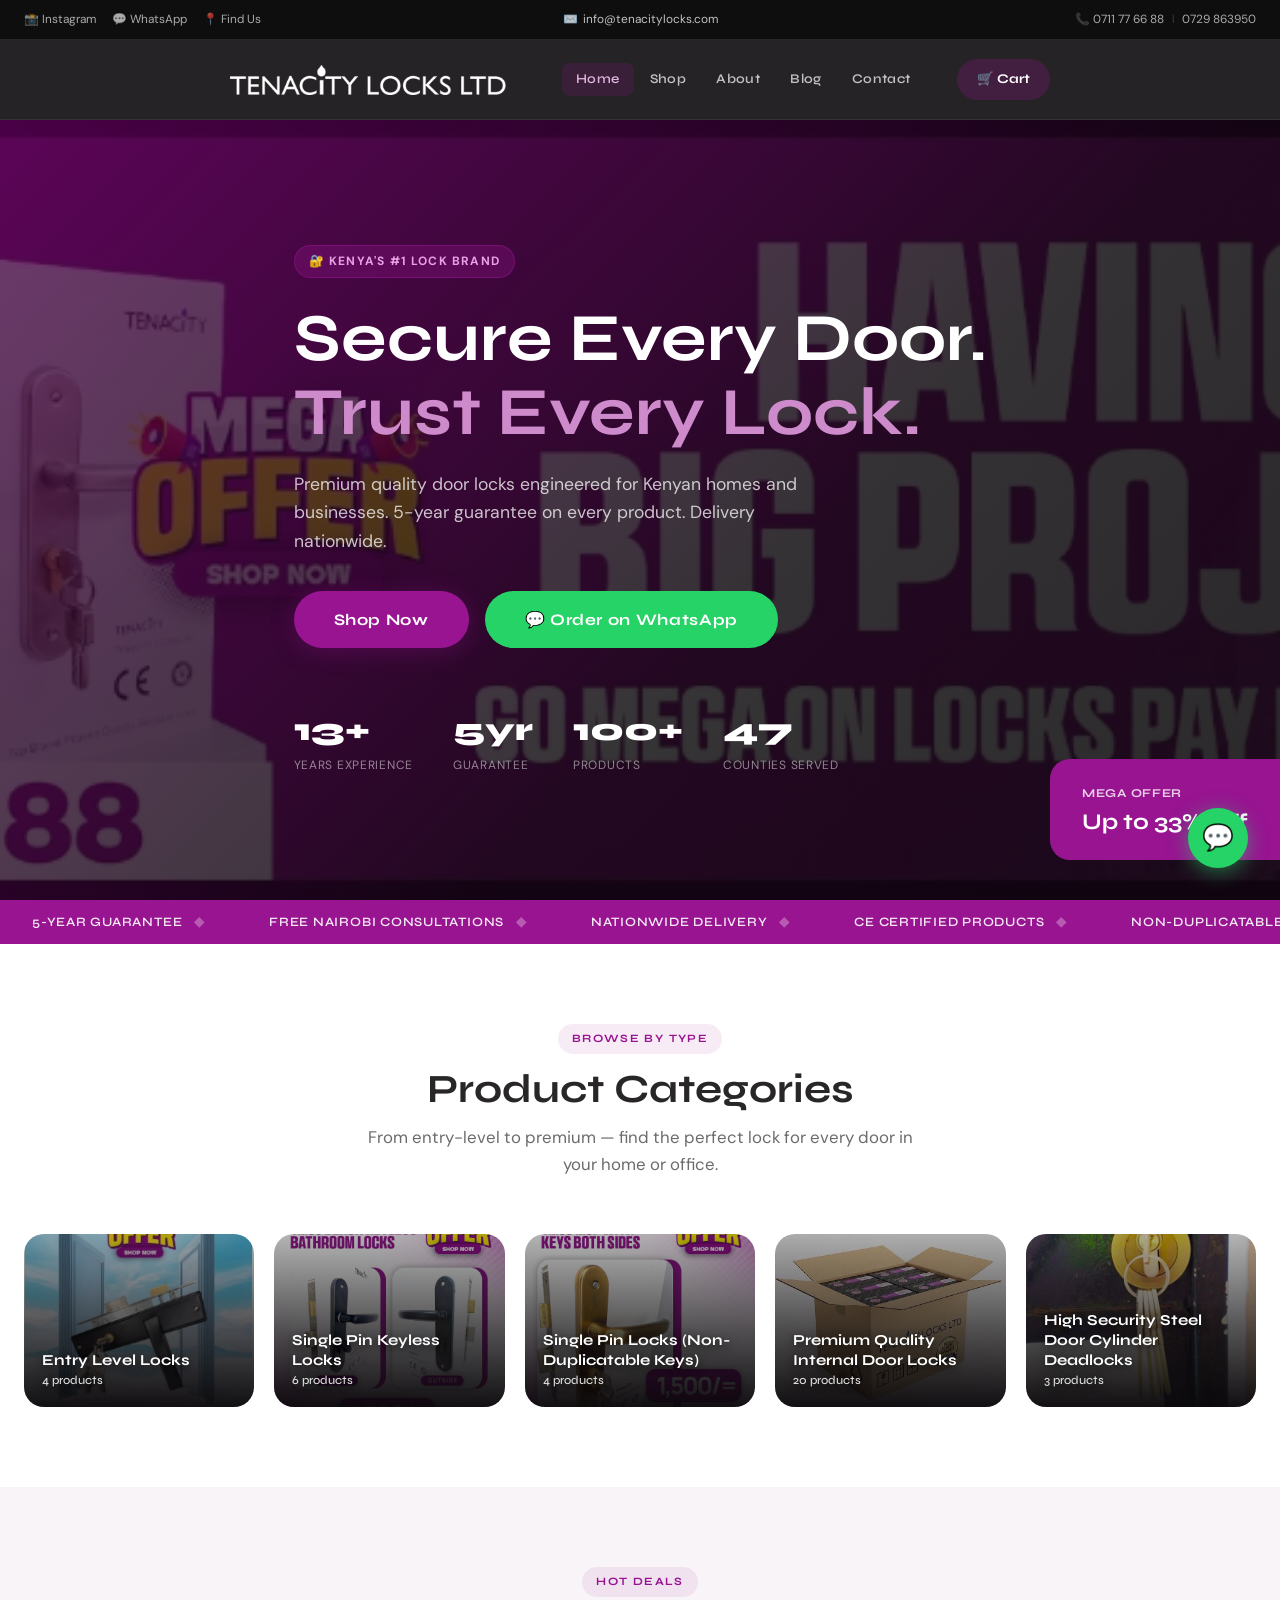
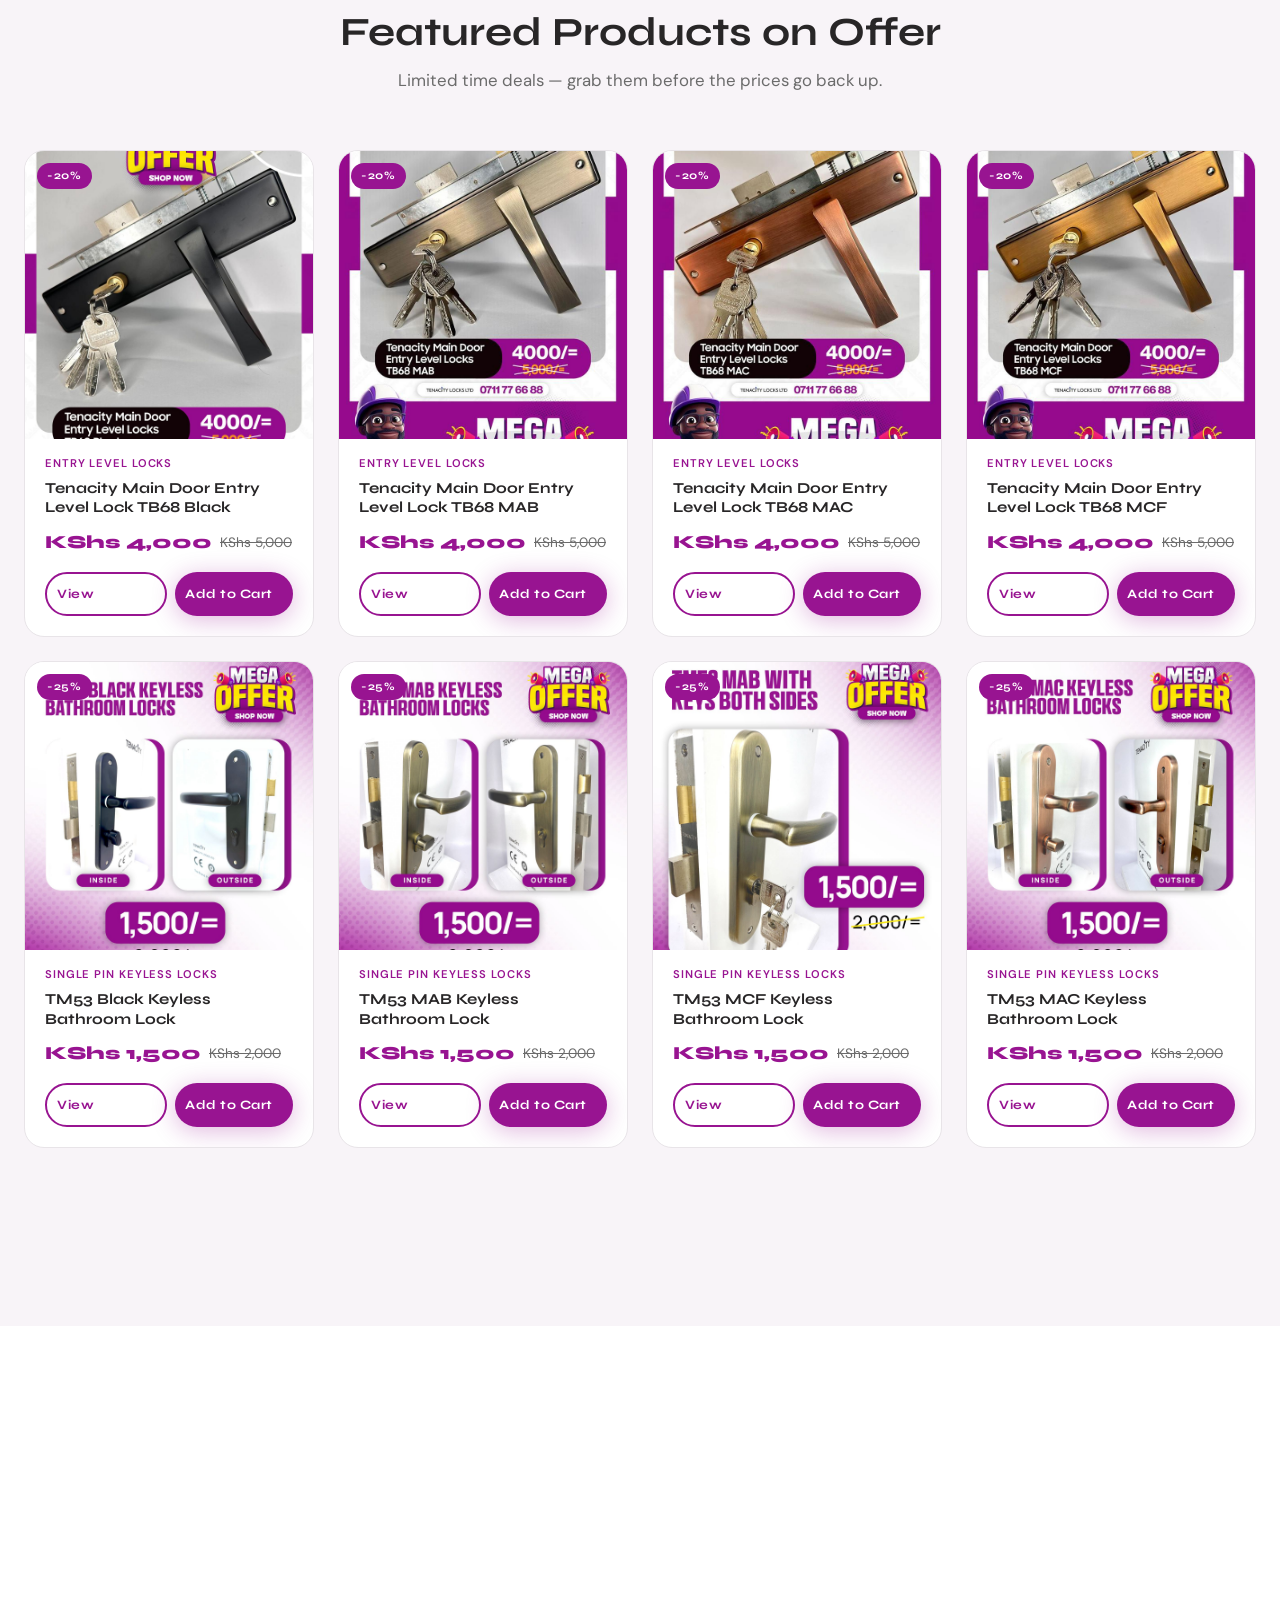
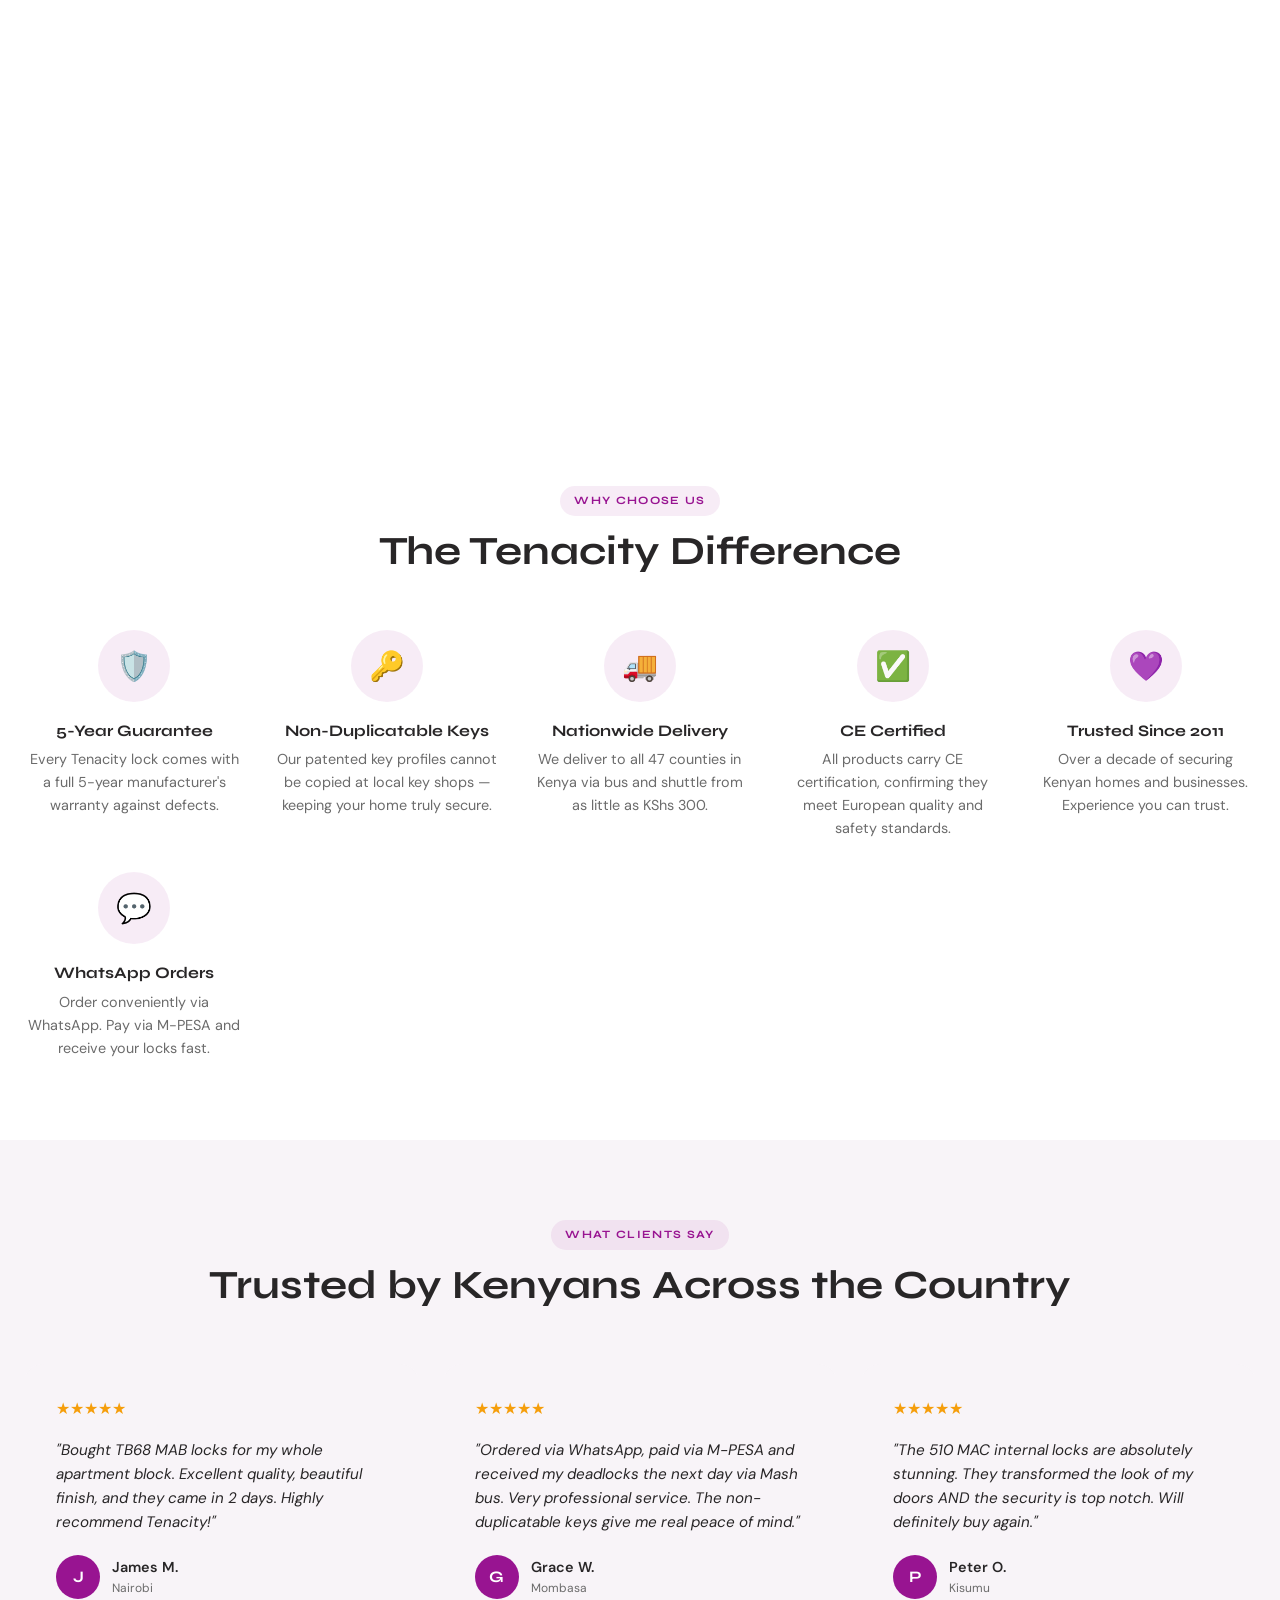
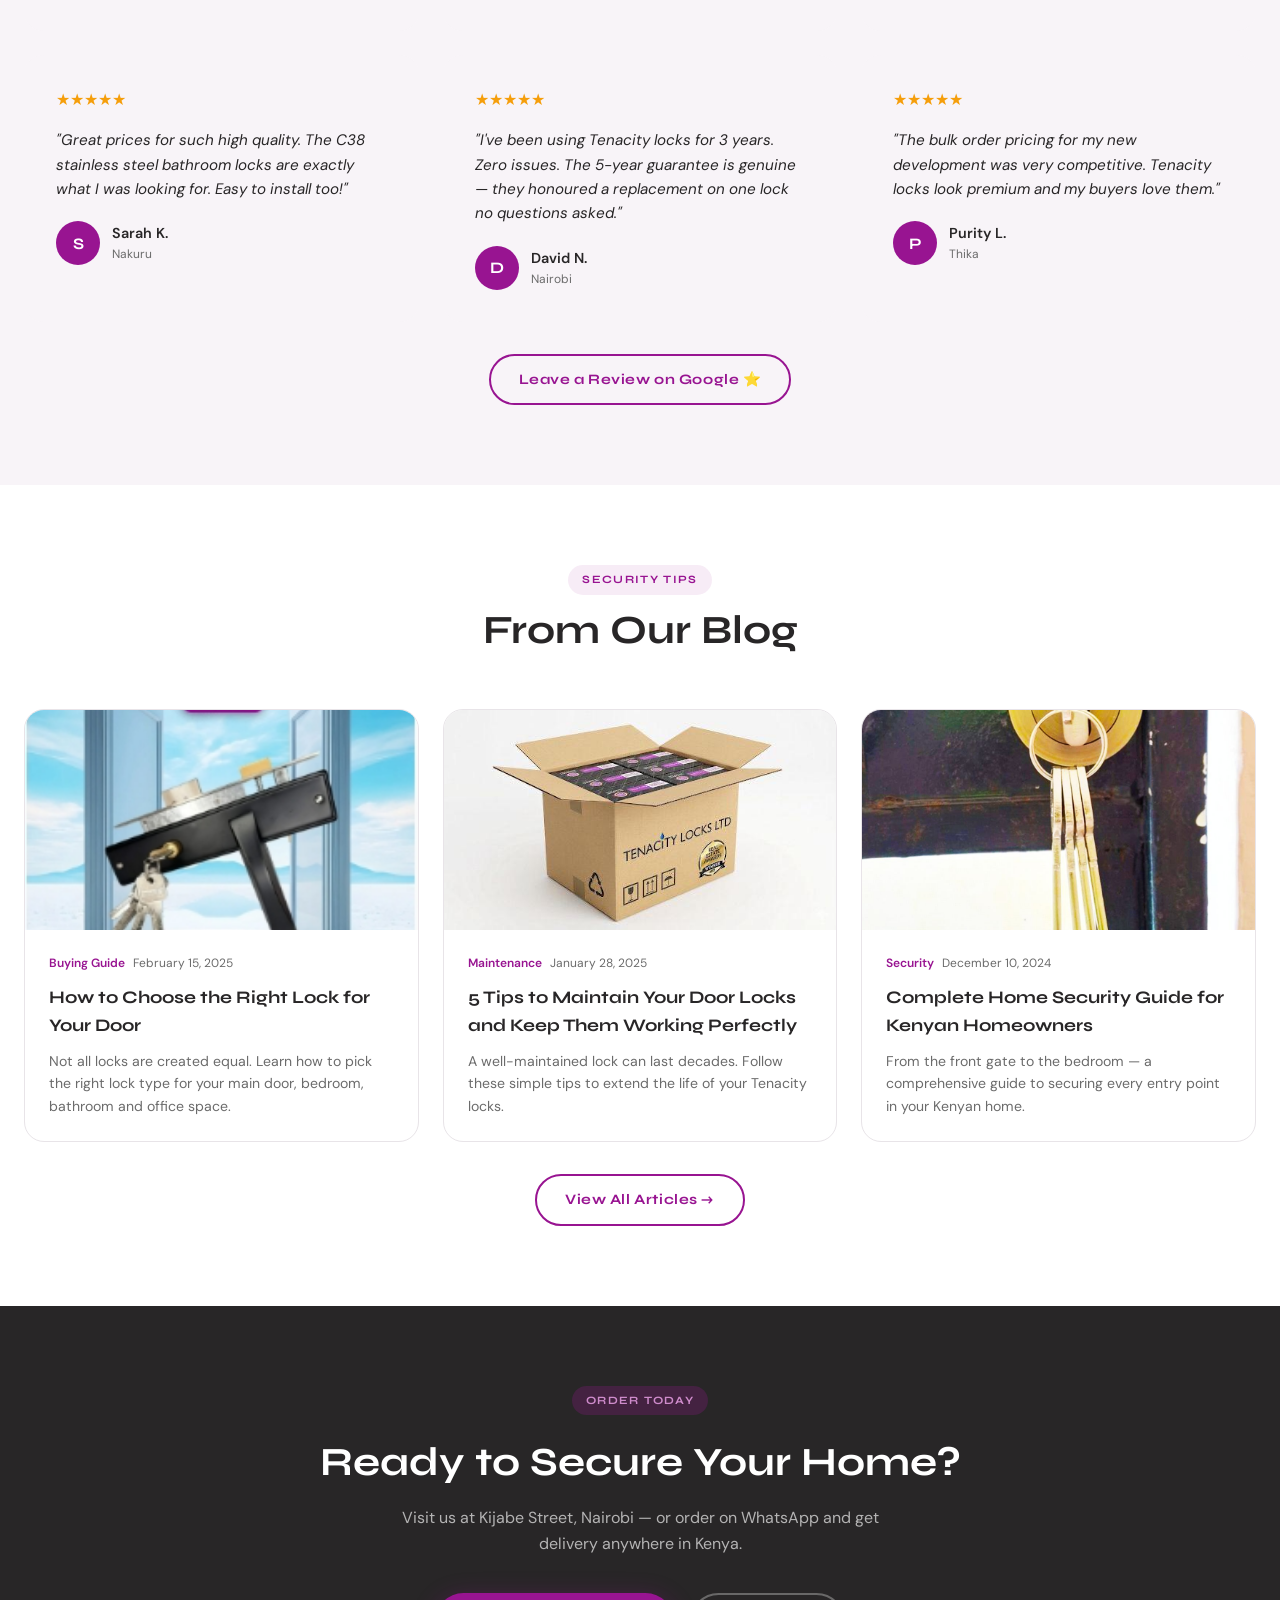
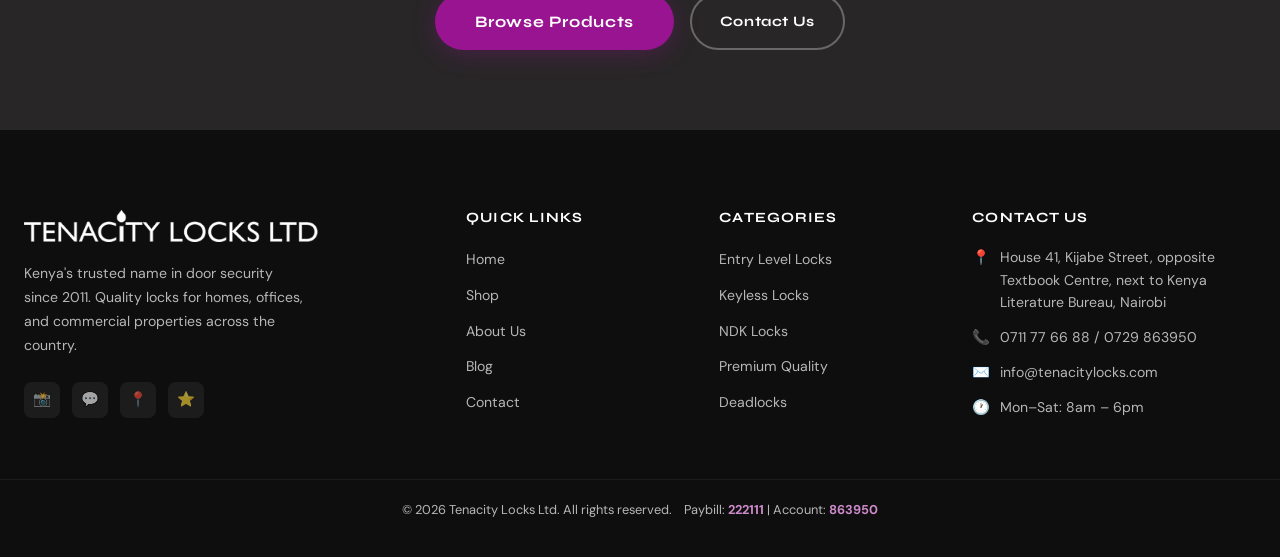
==== index.html @ 6abb0a7d "Add files via upload" ====
<!DOCTYPE html>
<html lang="en">
<head>
<meta charset="UTF-8">
<meta name="viewport" content="width=device-width,initial-scale=1">
<title>Tenacity Locks Ltd — Kenya's Trusted Lock Brand Since 2011</title>
<meta name="description" content="Buy premium quality door locks in Kenya. Entry level, premium, keyless and deadlock ranges. Deliver nationwide. Order via WhatsApp.">
<link rel="icon" type="image/png" href="assets/images/logos/main-logo.png">
<link rel="stylesheet" href="assets/css/main.css">
</head>
<body>

<script src="assets/js/data.js"></script>
<script src="assets/js/ui.js"></script>
<script>renderNav('home');</script>

<!-- ── HERO ── -->
<section class="hero">
  <div class="hero-bg" style="background-image:url('assets/images/hero/hero-banner.jpg')"></div>
  <div class="hero-overlay"></div>
  <div class="container">
    <div class="hero-content">
      <div class="hero-tag">🔐 Kenya's #1 Lock Brand</div>
      <h1>Secure Every Door.<br><span>Trust Every Lock.</span></h1>
      <p>Premium quality door locks engineered for Kenyan homes and businesses. 5-year guarantee on every product. Delivery nationwide.</p>
      <div class="hero-actions">
        <a href="shop.html" class="btn btn-primary btn-lg">Shop Now</a>
        <a href="https://wa.me/254711776688?text=Hello%20Tenacity%20Locks%2C%20I%20want%20to%20order." class="btn btn-whatsapp btn-lg" target="_blank">💬 Order on WhatsApp</a>
      </div>
      <div class="hero-stats">
        <div class="hero-stat"><div class="num">13+</div><div class="label">Years Experience</div></div>
        <div class="hero-stat"><div class="num">5yr</div><div class="label">Guarantee</div></div>
        <div class="hero-stat"><div class="num">100+</div><div class="label">Products</div></div>
        <div class="hero-stat"><div class="num">47</div><div class="label">Counties Served</div></div>
      </div>
    </div>
  </div>
  <div class="hero-badge">
    <span>Mega Offer</span>
    <strong>Up to 33% Off</strong>
  </div>
</section>

<!-- ── TRUST BAR ── -->
<div class="trust-bar">
  <div class="marquee-track">
    <span>5-Year Guarantee</span>
    <span>Free Nairobi Consultations</span>
    <span>Nationwide Delivery</span>
    <span>CE Certified Products</span>
    <span>Non-Duplicatable Keys Available</span>
    <span>M-PESA Accepted</span>
    <span>Est. 2011 — Trusted Brand</span>
    <span>WhatsApp Orders Welcome</span>
    <!-- repeat for smooth loop -->
    <span>5-Year Guarantee</span>
    <span>Free Nairobi Consultations</span>
    <span>Nationwide Delivery</span>
    <span>CE Certified Products</span>
    <span>Non-Duplicatable Keys Available</span>
    <span>M-PESA Accepted</span>
    <span>Est. 2011 — Trusted Brand</span>
    <span>WhatsApp Orders Welcome</span>
  </div>
</div>

<!-- ── CATEGORIES ── -->
<section class="section">
  <div class="container">
    <div class="section-header reveal">
      <div class="section-tag">Browse by Type</div>
      <h2>Product Categories</h2>
      <p>From entry-level to premium — find the perfect lock for every door in your home or office.</p>
    </div>
    <div class="cat-grid" id="catGrid"></div>
  </div>
</section>

<!-- ── FEATURED PRODUCTS ── -->
<section class="section bg-off">
  <div class="container">
    <div class="section-header reveal">
      <div class="section-tag">Hot Deals</div>
      <h2>Featured Products on Offer</h2>
      <p>Limited time deals — grab them before the prices go back up.</p>
    </div>
    <div class="product-grid" id="featuredProducts"></div>
    <div style="text-align:center;margin-top:40px;" class="reveal">
      <a href="shop.html" class="btn btn-primary btn-lg">View All Products →</a>
    </div>
  </div>
</section>

<!-- ── PROMO BANNER ── -->
<section class="section">
  <div class="container">
    <div class="promo-banner reveal" style="background:#1a0018;min-height:520px;">
      <img src="assets/images/hero/hero-banner.jpg" alt="Having a big project?" style="object-position:center 40%;">
      <div style="position:absolute;inset:0;background:linear-gradient(100deg,rgba(80,0,76,0.98) 0%,rgba(20,10,20,0.96) 50%,rgba(20,10,20,0.88) 100%);"></div>
      <div style="position:absolute;inset:0;display:flex;align-items:center;padding:clamp(40px,7vw,100px) clamp(32px,7vw,80px);">
        <div style="max-width:640px;">
          <div class="section-tag" style="background:rgba(255,255,255,0.18);color:#fff;margin-bottom:24px;border:1px solid rgba(255,255,255,0.2);">📦 Bulk Orders</div>
          <h2 style="color:#fff;margin-bottom:24px;font-size:clamp(1.7rem,3.5vw,2.6rem);line-height:1.25;">Having a Big Project?<br>Go Mega on Locks —<br><span style="color:#e0b4dd;">Pay Less Per Lock!</span></h2>
          <p style="color:rgba(255,255,255,0.90);margin-bottom:40px;font-size:1.05rem;line-height:1.85;">Developers, contractors, and property managers enjoy special bulk pricing. Call us or WhatsApp to get a personalised quote for your project.</p>
          <div style="display:flex;gap:14px;flex-wrap:wrap;">
            <a href="https://wa.me/254711776688?text=Hello%2C%20I%20want%20a%20bulk%20order%20quote." class="btn btn-whatsapp btn-lg" target="_blank">💬 WhatsApp a Quote</a>
            <a href="tel:0711776688" class="btn btn-lg" style="background:rgba(255,255,255,0.15);color:#fff;border:1px solid rgba(255,255,255,0.35);">📞 Call Us</a>
          </div>
        </div>
      </div>
    </div>
  </div>
</section>

<!-- ── WHY US ── -->
<section class="section">
  <div class="container">
    <div class="section-header reveal">
      <div class="section-tag">Why Choose Us</div>
      <h2>The Tenacity Difference</h2>
    </div>
    <div class="why-grid">
      <div class="why-card reveal">
        <div class="why-icon">🛡️</div>
        <h4>5-Year Guarantee</h4>
        <p>Every Tenacity lock comes with a full 5-year manufacturer's warranty against defects.</p>
      </div>
      <div class="why-card reveal">
        <div class="why-icon">🔑</div>
        <h4>Non-Duplicatable Keys</h4>
        <p>Our patented key profiles cannot be copied at local key shops — keeping your home truly secure.</p>
      </div>
      <div class="why-card reveal">
        <div class="why-icon">🚚</div>
        <h4>Nationwide Delivery</h4>
        <p>We deliver to all 47 counties in Kenya via bus and shuttle from as little as KShs 300.</p>
      </div>
      <div class="why-card reveal">
        <div class="why-icon">✅</div>
        <h4>CE Certified</h4>
        <p>All products carry CE certification, confirming they meet European quality and safety standards.</p>
      </div>
      <div class="why-card reveal">
        <div class="why-icon">💜</div>
        <h4>Trusted Since 2011</h4>
        <p>Over a decade of securing Kenyan homes and businesses. Experience you can trust.</p>
      </div>
      <div class="why-card reveal">
        <div class="why-icon">💬</div>
        <h4>WhatsApp Orders</h4>
        <p>Order conveniently via WhatsApp. Pay via M-PESA and receive your locks fast.</p>
      </div>
    </div>
  </div>
</section>

<!-- ── TESTIMONIALS ── -->
<section class="section bg-off">
  <div class="container">
    <div class="section-header reveal">
      <div class="section-tag">What Clients Say</div>
      <h2>Trusted by Kenyans Across the Country</h2>
    </div>
    <div class="grid-3" id="testimonialGrid"></div>
    <div style="text-align:center;margin-top:32px;" class="reveal">
      <a href="https://g.page/r/CUbxx1GzNf6QEB0/review" target="_blank" class="btn btn-outline">Leave a Review on Google ⭐</a>
    </div>
  </div>
</section>

<!-- ── BLOG PREVIEW ── -->
<section class="section">
  <div class="container">
    <div class="section-header reveal">
      <div class="section-tag">Security Tips</div>
      <h2>From Our Blog</h2>
    </div>
    <div class="grid-3" id="blogPreview"></div>
    <div style="text-align:center;margin-top:32px;" class="reveal">
      <a href="blog.html" class="btn btn-outline">View All Articles →</a>
    </div>
  </div>
</section>

<!-- ── CTA ── -->
<section class="section" style="background:var(--dark);padding:80px 0;">
  <div class="container" style="text-align:center;">
    <div class="section-tag" style="background:rgba(152,20,145,0.25);color:#ce8bcb;" class="reveal">Order Today</div>
    <h2 style="color:#fff;margin:12px 0 20px;" class="reveal">Ready to Secure Your Home?</h2>
    <p style="color:rgba(255,255,255,0.65);max-width:480px;margin:0 auto 36px;" class="reveal">Visit us at Kijabe Street, Nairobi — or order on WhatsApp and get delivery anywhere in Kenya.</p>
    <div style="display:flex;gap:16px;justify-content:center;flex-wrap:wrap;" class="reveal">
      <a href="shop.html" class="btn btn-primary btn-lg">Browse Products</a>
      <a href="contact.html" class="btn btn-outline" style="color:#fff;border-color:rgba(255,255,255,0.3);">Contact Us</a>
    </div>
  </div>
</section>

<script>
// ── Render Categories ──
const catImgs = {
  'entry-level': 'assets/images/categories/entry-level.jpg',
  'single-pin-keyless': 'assets/images/products/tm53-black-keyless.jpg',
  'single-pin-ndk': 'assets/images/products/c38-black-keys.jpg',
  'premium-quality': 'assets/images/categories/premium-quality.jpg',
  'deadlocks': 'assets/images/categories/deadlocks.jpg',
};
document.getElementById('catGrid').innerHTML = getAllCategories()
  .filter(c => c.id !== 'all')
  .map(c => {
    const count = getAllProducts().filter(p => p.category === c.id).length;
    return `
    <a href="shop.html?cat=${c.id}" class="cat-card reveal">
      <img src="${catImgs[c.id] || 'assets/images/hero/hero-banner.jpg'}" alt="${c.name}" loading="lazy">
      <div class="cat-card-overlay"></div>
      <div class="cat-card-label">
        ${c.name}
        <div class="cat-card-count">${count} products</div>
      </div>
    </a>`;
  }).join('');

// ── Render Featured Products (on offer) ──
const featured = getAllProducts().filter(p => p.onOffer).slice(0, 8);
document.getElementById('featuredProducts').innerHTML = featured.map(p => productCardHTML(p)).join('');

// ── Testimonials ──
const testimonials = [
  { name:'James M.', loc:'Nairobi', stars:5, text:'Bought TB68 MAB locks for my whole apartment block. Excellent quality, beautiful finish, and they came in 2 days. Highly recommend Tenacity!' },
  { name:'Grace W.', loc:'Mombasa', stars:5, text:'Ordered via WhatsApp, paid via M-PESA and received my deadlocks the next day via Mash bus. Very professional service. The non-duplicatable keys give me real peace of mind.' },
  { name:'Peter O.', loc:'Kisumu', stars:5, text:'The 510 MAC internal locks are absolutely stunning. They transformed the look of my doors AND the security is top notch. Will definitely buy again.' },
  { name:'Sarah K.', loc:'Nakuru', stars:5, text:'Great prices for such high quality. The C38 stainless steel bathroom locks are exactly what I was looking for. Easy to install too!' },
  { name:'David N.', loc:'Nairobi', stars:5, text:'I\'ve been using Tenacity locks for 3 years. Zero issues. The 5-year guarantee is genuine — they honoured a replacement on one lock no questions asked.' },
  { name:'Purity L.', loc:'Thika', stars:5, text:'The bulk order pricing for my new development was very competitive. Tenacity locks look premium and my buyers love them.' },
];
document.getElementById('testimonialGrid').innerHTML = testimonials.map(t => `
  <div class="testimonial-card reveal">
    <div class="testimonial-stars">${'★'.repeat(t.stars)}</div>
    <p class="testimonial-text">"${t.text}"</p>
    <div class="testimonial-author">
      <div class="testimonial-avatar">${t.name[0]}</div>
      <div>
        <div class="testimonial-name">${t.name}</div>
        <div class="testimonial-loc">${t.loc}</div>
      </div>
    </div>
  </div>`).join('');

// ── Blog Preview ──
const posts = getAllBlogPosts().slice(0, 3);
document.getElementById('blogPreview').innerHTML = posts.map(post => `
  <a href="blog.html?post=${post.id}" class="blog-card reveal">
    <div class="blog-card-img"><img src="${post.image}" alt="${post.title}" loading="lazy"></div>
    <div class="blog-card-body">
      <div class="blog-card-meta"><span class="blog-card-cat">${post.category}</span>${post.date}</div>
      <div class="blog-card-title">${post.title}</div>
      <p class="blog-card-excerpt">${post.excerpt}</p>
    </div>
  </a>`).join('');
</script>

<script>renderFooter();</script>
</body>
</html>
---- assets/css/main.css ----
/* ============================================================
   TENACITY LOCKS LTD — Main Stylesheet
   Brand: #981491 (Purple) | #282627 (Dark)
   ============================================================ */

@import url('https://fonts.googleapis.com/css2?family=Syne:wght@400;500;600;700;800&family=DM+Sans:ital,opsz,wght@0,9..40,300;0,9..40,400;0,9..40,500;0,9..40,600;1,9..40,400&display=swap');

/* ── Variables ── */
:root {
  --purple: #981491;
  --purple-light: #b01aa9;
  --purple-dark: #720f6d;
  --dark: #282627;
  --dark2: #1a1719;
  --dark3: #0f0e0f;
  --white: #ffffff;
  --off-white: #f8f4f8;
  --gray: #6b6b6b;
  --gray-light: #e8e4e8;
  --success: #22c55e;
  --warning: #f59e0b;
  --danger: #ef4444;
  --font-display: 'Syne', sans-serif;
  --font-body: 'DM Sans', sans-serif;
  --shadow-sm: 0 1px 4px rgba(0,0,0,0.08);
  --shadow: 0 4px 20px rgba(0,0,0,0.12);
  --shadow-lg: 0 16px 48px rgba(0,0,0,0.18);
  --shadow-purple: 0 4px 24px rgba(152,20,145,0.3);
  --radius: 12px;
  --radius-sm: 8px;
  --radius-lg: 20px;
  --transition: all 0.25s cubic-bezier(0.4, 0, 0.2, 1);
  --topbar-h: 40px;
  --topbar-h-mobile: auto;
  --nav-h: 80px;
  --header-total: calc(var(--topbar-h) + var(--nav-h));
}

/* ── Reset ── */
*, *::before, *::after { box-sizing: border-box; margin: 0; padding: 0; }
html { scroll-behavior: smooth; font-size: 16px; }
body {
  font-family: var(--font-body);
  color: var(--dark);
  background: #fff;
  line-height: 1.6;
  overflow-x: hidden;
}
a { text-decoration: none; color: inherit; }
img { max-width: 100%; display: block; }
ul { list-style: none; }
button { cursor: pointer; font-family: var(--font-body); border: none; outline: none; }
input, textarea, select { font-family: var(--font-body); outline: none; }

/* ── Typography ── */
h1, h2, h3, h4, h5 { font-family: var(--font-display); line-height: 1.15; font-weight: 700; }
h1 { font-size: clamp(2rem, 5vw, 3.5rem); }
h2 { font-size: clamp(1.6rem, 3.5vw, 2.5rem); }
h3 { font-size: clamp(1.2rem, 2.5vw, 1.75rem); }
h4 { font-size: 1.2rem; }
p { margin-bottom: 1rem; }
p:last-child { margin-bottom: 0; }

/* ── Layout ── */
.container { max-width: 1280px; margin: 0 auto; padding: 0 24px; }
.section { padding: 80px 0; }
.section-sm { padding: 48px 0; }
.section-header { text-align: center; margin-bottom: 56px; }
.section-header h2 { margin-bottom: 12px; }
.section-header p { color: var(--gray); font-size: 1.05rem; max-width: 560px; margin: 0 auto; }
.section-tag {
  display: inline-block;
  background: rgba(152,20,145,0.08);
  color: var(--purple);
  font-family: var(--font-display);
  font-size: 0.7rem;
  font-weight: 700;
  letter-spacing: 0.12em;
  text-transform: uppercase;
  padding: 6px 14px;
  border-radius: 99px;
  margin-bottom: 12px;
}
.grid-2 { display: grid; grid-template-columns: repeat(2,1fr); gap: 24px; }
.grid-3 { display: grid; grid-template-columns: repeat(3,1fr); gap: 24px; }
.grid-4 { display: grid; grid-template-columns: repeat(4,1fr); gap: 24px; }

/* ── Buttons ── */
.btn {
  display: inline-flex; align-items: center; gap: 8px;
  padding: 12px 28px;
  font-family: var(--font-display);
  font-size: 0.9rem;
  font-weight: 700;
  letter-spacing: 0.04em;
  border-radius: 99px;
  transition: var(--transition);
  white-space: nowrap;
}
.btn-primary {
  background: var(--purple);
  color: #fff;
  box-shadow: var(--shadow-purple);
}
.btn-primary:hover { background: var(--purple-light); transform: translateY(-2px); box-shadow: 0 8px 32px rgba(152,20,145,0.4); }
.btn-dark { background: var(--dark); color: #fff; }
.btn-dark:hover { background: #3a363a; transform: translateY(-2px); }
.btn-outline {
  background: transparent;
  color: var(--purple);
  border: 2px solid var(--purple);
}
.btn-outline:hover { background: var(--purple); color: #fff; }
.btn-white { background: #fff; color: var(--purple); }
.btn-white:hover { background: var(--off-white); }
.btn-sm { padding: 8px 20px; font-size: 0.8rem; }
.btn-lg { padding: 16px 40px; font-size: 1rem; }
.btn-block { width: 100%; justify-content: center; }
.btn-whatsapp { background: #25d366; color: #fff; }
.btn-whatsapp:hover { background: #1db954; transform: translateY(-2px); box-shadow: 0 8px 24px rgba(37,211,102,0.4); }
.btn-icon { width: 44px; height: 44px; padding: 0; justify-content: center; border-radius: 50%; }

/* ── Top Bar ── */
/* ── Top Bar ── */
.topbar {
  position: fixed;
  top: 0; left: 0; right: 0;
  height: var(--topbar-h);
  background: var(--dark3);
  border-bottom: 1px solid rgba(255,255,255,0.1);
  z-index: 1001;
  overflow: hidden;
}
.topbar > .container {
  height: 100%;
  display: flex;
  align-items: center;
}
/* Three-column grid: social | email | phones — no overlap ever */
.topbar-inner {
  display: grid;
  grid-template-columns: 1fr auto 1fr;
  align-items: center;
  width: 100%;
  height: 100%;
  gap: 8px;
}
.topbar-social {
  display: flex;
  align-items: center;
  gap: 16px;
  justify-content: flex-start;
}
.topbar-social a {
  color: rgba(255,255,255,0.65);
  font-size: 0.74rem;
  display: flex;
  align-items: center;
  gap: 4px;
  line-height: 1;
  transition: var(--transition);
  white-space: nowrap;
}
.topbar-social a:hover { color: #e0b4dd; }
.topbar-email {
  display: flex;
  align-items: center;
  justify-content: center;
  gap: 5px;
  color: rgba(255,255,255,0.75);
  font-size: 0.74rem;
  white-space: nowrap;
  line-height: 1;
}
.topbar-email a { color: rgba(255,255,255,0.75); transition: var(--transition); }
.topbar-email a:hover { color: #fff; }
.topbar-phones {
  display: flex;
  align-items: center;
  justify-content: flex-end;
  gap: 8px;
}
.topbar-phones a {
  color: rgba(255,255,255,0.65);
  font-size: 0.74rem;
  display: flex;
  align-items: center;
  gap: 4px;
  line-height: 1;
  transition: var(--transition);
  white-space: nowrap;
}
.topbar-phones a:hover { color: #fff; }
.topbar-phones .sep { color: rgba(255,255,255,0.2); font-size: 0.65rem; }

/* ── Navigation ── */
.nav {
  position: fixed;
  top: var(--topbar-h); left: 0; right: 0;
  height: var(--nav-h);
  background: rgba(30, 28, 30, 0.97);
  backdrop-filter: blur(20px);
  -webkit-backdrop-filter: blur(20px);
  z-index: 1000;
  border-bottom: 1px solid rgba(255,255,255,0.07);
  transition: var(--transition);
  display: flex;
  align-items: stretch;
}
.nav > .container {
  display: flex;
  align-items: stretch;
  height: 100%;
}
.nav.scrolled { box-shadow: 0 4px 32px rgba(0,0,0,0.4); }
.nav-inner {
  display: flex;
  align-items: center;
  height: 100%;
  gap: 32px;
  width: 100%;
}
.nav-logo { display: flex; align-items: center; flex-shrink: 0; margin-right: 24px; }
.nav-logo img { height: 30px; filter: brightness(0) invert(1); }
.nav-links { display: flex; align-items: center; gap: 2px; flex: 1; }
.nav-links a {
  padding: 10px 14px;
  font-family: var(--font-display);
  font-size: 0.83rem;
  font-weight: 600;
  letter-spacing: 0.03em;
  color: rgba(255,255,255,0.72);
  border-radius: var(--radius-sm);
  transition: var(--transition);
  line-height: 1;
  white-space: nowrap;
}
.nav-links a:hover { color: #fff; background: rgba(152,20,145,0.22); }
.nav-links a.active { color: #e0b4dd; background: rgba(152,20,145,0.18); }
.nav-actions { display: flex; align-items: center; gap: 12px; margin-left: auto; }
.cart-btn {
  position: relative;
  display: flex; align-items: center; gap: 8px;
  padding: 10px 20px;
  background: rgba(152,20,145,0.25);
  color: #fff;
  border-radius: 99px;
  font-family: var(--font-display);
  font-size: 0.83rem;
  font-weight: 700;
  transition: var(--transition);
  white-space: nowrap;
}
.cart-btn:hover { background: var(--purple); box-shadow: var(--shadow-purple); }
.cart-count {
  position: absolute;
  top: -6px; right: -6px;
  min-width: 18px; height: 18px;
  background: var(--warning);
  color: #fff;
  font-size: 0.65rem;
  font-weight: 700;
  border-radius: 99px;
  display: none;
  align-items: center;
  justify-content: center;
  padding: 0 4px;
}
/* Hamburger — hidden on desktop, shown on mobile via media query */
.hamburger {
  display: none;
  flex-direction: column;
  gap: 5px;
  padding: 8px;
  cursor: pointer;
  background: transparent;
  border: none;
  margin-left: 8px;
  flex-shrink: 0;
}
.hamburger span {
  display: block;
  width: 24px; height: 2px;
  background: #fff;
  border-radius: 2px;
  transition: var(--transition);
}
/* Mobile nav — slides down from nav bar */
.mobile-nav {
  position: fixed;
  top: var(--header-total);
  left: 0; right: 0;
  background: var(--dark2);
  border-bottom: 2px solid rgba(152,20,145,0.3);
  padding: 12px 16px 16px;
  transform: translateY(-110%);
  opacity: 0;
  z-index: 999;
  transition: transform 0.3s ease, opacity 0.3s ease;
  pointer-events: none;
}
.mobile-nav.open {
  transform: translateY(0);
  opacity: 1;
  pointer-events: auto;
}
.mobile-nav a {
  display: block;
  padding: 13px 16px;
  color: rgba(255,255,255,0.8);
  font-family: var(--font-display);
  font-size: 0.95rem;
  font-weight: 600;
  border-radius: var(--radius-sm);
  transition: var(--transition);
  border-bottom: 1px solid rgba(255,255,255,0.04);
}
.mobile-nav a:last-child { border-bottom: none; }
.mobile-nav a:hover, .mobile-nav a.active { color: #fff; background: rgba(152,20,145,0.2); }
body { padding-top: var(--header-total); }

/* ── Hero ── */
.hero {
  min-height: calc(100vh - var(--header-total));
  background: var(--dark3);
  position: relative;
  overflow: hidden;
  display: flex; align-items: center;
  padding: 80px 0;
}
.hero-bg {
  position: absolute; inset: 0;
  background-size: cover; background-position: center;
  filter: brightness(0.55);
}
.hero-overlay {
  position: absolute; inset: 0;
  background: linear-gradient(
    135deg,
    rgba(100, 0, 95, 0.55) 0%,
    rgba(8, 6, 8, 0.65) 60%,
    rgba(8, 6, 8, 0.75) 100%
  );
}
.hero-content { position: relative; z-index: 2; color: #fff; max-width: 700px; }
.hero-tag {
  display: inline-flex; align-items: center; gap: 8px;
  background: rgba(152,20,145,0.3);
  border: 1px solid rgba(152,20,145,0.5);
  color: #e8a0e5;
  font-size: 0.75rem;
  font-weight: 700;
  letter-spacing: 0.1em;
  text-transform: uppercase;
  padding: 6px 14px;
  border-radius: 99px;
  margin-bottom: 24px;
}
.hero-content h1 { font-size: clamp(2.4rem, 6vw, 4.2rem); color: #fff; margin-bottom: 20px; line-height: 1.1; }
.hero-content h1 span { color: #ce8bcb; }
.hero-content p { font-size: 1.1rem; color: rgba(255,255,255,0.75); margin-bottom: 36px; max-width: 520px; }
.hero-actions { display: flex; gap: 16px; flex-wrap: wrap; margin-bottom: 56px; }
.hero-stats { display: flex; gap: 40px; }
.hero-stat .num { font-family: var(--font-display); font-size: 2rem; font-weight: 800; color: #fff; }
.hero-stat .label { font-size: 0.75rem; color: rgba(255,255,255,0.5); text-transform: uppercase; letter-spacing: 0.06em; }
.hero-badge {
  position: absolute; bottom: 40px; right: 0;
  background: var(--purple);
  color: #fff;
  padding: 20px 32px;
  border-radius: var(--radius-lg) 0 0 var(--radius-lg);
  z-index: 2;
}
.hero-badge span { font-family: var(--font-display); font-size: 0.75rem; font-weight: 700; letter-spacing: 0.06em; text-transform: uppercase; opacity: 0.8; }
.hero-badge strong { display: block; font-family: var(--font-display); font-size: 1.4rem; }

/* ── Marquee / Trust Bar ── */
.trust-bar {
  background: var(--purple);
  overflow: hidden;
  padding: 12px 0;
}
.marquee-track {
  display: flex;
  animation: marquee 28s linear infinite;
  white-space: nowrap;
}
.marquee-track span {
  display: inline-flex; align-items: center; gap: 12px;
  padding: 0 32px;
  color: rgba(255,255,255,0.9);
  font-family: var(--font-display);
  font-size: 0.8rem;
  font-weight: 600;
  letter-spacing: 0.06em;
  text-transform: uppercase;
}
.marquee-track span::after { content: '◆'; color: rgba(255,255,255,0.3); }
@keyframes marquee { from { transform: translateX(0); } to { transform: translateX(-50%); } }

/* ── Product Cards ── */
.product-grid {
  display: grid;
  grid-template-columns: repeat(auto-fill, minmax(260px, 1fr));
  gap: 24px;
}
.product-card {
  background: #fff;
  border: 1px solid var(--gray-light);
  border-radius: var(--radius-lg);
  overflow: hidden;
  transition: var(--transition);
  position: relative;
}
.product-card:hover { transform: translateY(-4px); box-shadow: var(--shadow-lg); border-color: rgba(152,20,145,0.2); }
.product-card-img {
  aspect-ratio: 1 / 1;
  overflow: hidden;
  background: var(--off-white);
  position: relative;
}
.product-card-img img { width: 100%; height: 100%; object-fit: cover; transition: transform 0.5s; }
.product-card:hover .product-card-img img { transform: scale(1.05); }
.offer-badge {
  position: absolute; top: 12px; left: 12px;
  background: var(--purple);
  color: #fff;
  font-size: 0.7rem;
  font-weight: 700;
  font-family: var(--font-display);
  letter-spacing: 0.06em;
  text-transform: uppercase;
  padding: 4px 10px;
  border-radius: 99px;
}
.product-card-body { padding: 16px 20px 20px; }
.product-card-cat {
  font-size: 0.7rem;
  font-weight: 600;
  color: var(--purple);
  text-transform: uppercase;
  letter-spacing: 0.08em;
  margin-bottom: 6px;
}
.product-card-name {
  font-family: var(--font-display);
  font-size: 0.95rem;
  font-weight: 700;
  margin-bottom: 10px;
  line-height: 1.3;
  display: -webkit-box;
  -webkit-line-clamp: 2;
  -webkit-box-orient: vertical;
  overflow: hidden;
}
.product-card-price { display: flex; align-items: center; gap: 8px; margin-bottom: 14px; }
.price-current { font-family: var(--font-display); font-size: 1.15rem; font-weight: 800; color: var(--purple); }
.price-original { font-size: 0.85rem; color: var(--gray); text-decoration: line-through; }
.product-card-actions { display: flex; gap: 8px; }
.product-card-actions .btn { flex: 1; padding: 10px; font-size: 0.8rem; }

/* ── Category Cards ── */
.cat-grid { display: grid; grid-template-columns: repeat(auto-fill, minmax(220px, 1fr)); gap: 20px; }
.cat-card {
  position: relative; overflow: hidden;
  border-radius: var(--radius-lg);
  aspect-ratio: 4/3;
  cursor: pointer;
  transition: var(--transition);
}
.cat-card:hover { transform: translateY(-4px); box-shadow: var(--shadow-lg); }
.cat-card img { width: 100%; height: 100%; object-fit: cover; transition: transform 0.5s; }
.cat-card:hover img { transform: scale(1.08); }
.cat-card-overlay {
  position: absolute; inset: 0;
  background: linear-gradient(
    to top,
    rgba(10, 8, 10, 0.97) 0%,
    rgba(10, 8, 10, 0.70) 45%,
    rgba(10, 8, 10, 0.30) 100%
  );
  transition: var(--transition);
}
.cat-card:hover .cat-card-overlay {
  background: linear-gradient(
    to top,
    rgba(100, 0, 95, 0.97) 0%,
    rgba(100, 0, 95, 0.65) 45%,
    rgba(10, 8, 10, 0.25) 100%
  );
}
.cat-card-label {
  position: absolute; bottom: 0; left: 0; right: 0;
  padding: 20px 18px 18px;
  color: #fff;
  font-family: var(--font-display);
  font-size: 0.95rem;
  font-weight: 700;
  line-height: 1.3;
  text-shadow: 0 2px 8px rgba(0,0,0,0.8);
}
.cat-card-count {
  display: block;
  font-size: 0.75rem;
  font-weight: 500;
  color: rgba(255,255,255,0.85);
  margin-top: 3px;
}

/* ── Promo Banner ── */
.promo-banner {
  border-radius: var(--radius-lg);
  overflow: hidden;
  position: relative;
  min-height: 380px;
  display: flex; align-items: center;
}
.promo-banner img { position: absolute; inset: 0; width: 100%; height: 100%; object-fit: cover; }
.promo-banner-content { position: relative; z-index: 1; padding: 64px 56px; width: 100%; }

/* ── Why Us Section ── */
.why-grid { display: grid; grid-template-columns: repeat(auto-fill, minmax(220px, 1fr)); gap: 32px; }
.why-card { text-align: center; }
.why-icon {
  width: 72px; height: 72px;
  background: rgba(152,20,145,0.08);
  border-radius: 50%;
  display: flex; align-items: center; justify-content: center;
  margin: 0 auto 20px;
  font-size: 1.8rem;
  transition: var(--transition);
}
.why-card:hover .why-icon { background: var(--purple); }
.why-card h4 { font-size: 1rem; margin-bottom: 8px; }
.why-card p { font-size: 0.9rem; color: var(--gray); }

/* ── Testimonials ── */
.testimonial-card {
  background: var(--off-white);
  border-radius: var(--radius-lg);
  padding: 32px;
}
.testimonial-stars { color: var(--warning); font-size: 1rem; margin-bottom: 16px; }
.testimonial-text { font-size: 0.95rem; color: var(--dark); margin-bottom: 20px; font-style: italic; }
.testimonial-author { display: flex; align-items: center; gap: 12px; }
.testimonial-avatar {
  width: 44px; height: 44px;
  background: var(--purple);
  border-radius: 50%;
  display: flex; align-items: center; justify-content: center;
  color: #fff;
  font-family: var(--font-display);
  font-weight: 700;
}
.testimonial-name { font-weight: 600; font-size: 0.9rem; }
.testimonial-loc { font-size: 0.75rem; color: var(--gray); }

/* ── Blog Cards ── */
.blog-card {
  background: #fff;
  border: 1px solid var(--gray-light);
  border-radius: var(--radius-lg);
  overflow: hidden;
  transition: var(--transition);
}
.blog-card:hover { transform: translateY(-4px); box-shadow: var(--shadow-lg); }
.blog-card-img { aspect-ratio: 16/9; overflow: hidden; }
.blog-card-img img { width: 100%; height: 100%; object-fit: cover; transition: transform 0.5s; }
.blog-card:hover .blog-card-img img { transform: scale(1.05); }
.blog-card-body { padding: 24px; }
.blog-card-meta { font-size: 0.75rem; color: var(--gray); margin-bottom: 10px; }
.blog-card-cat { color: var(--purple); font-weight: 600; margin-right: 8px; }
.blog-card-title { font-size: 1.1rem; font-family: var(--font-display); font-weight: 700; margin-bottom: 10px; }
.blog-card-excerpt { font-size: 0.88rem; color: var(--gray); display: -webkit-box; -webkit-line-clamp: 3; -webkit-box-orient: vertical; overflow: hidden; }

/* ── Filter Tabs ── */
.filter-tabs { display: flex; gap: 8px; flex-wrap: wrap; margin-bottom: 32px; }
.filter-tab {
  padding: 8px 20px;
  background: var(--off-white);
  color: var(--dark);
  border: 2px solid transparent;
  border-radius: 99px;
  font-family: var(--font-display);
  font-size: 0.82rem;
  font-weight: 600;
  cursor: pointer;
  transition: var(--transition);
}
.filter-tab:hover { border-color: var(--purple); color: var(--purple); }
.filter-tab.active { background: var(--purple); color: #fff; border-color: var(--purple); }

/* ── Product Detail ── */
.product-detail { display: grid; grid-template-columns: 1fr 1fr; gap: 64px; align-items: start; }
.product-gallery .main-img {
  border-radius: var(--radius-lg);
  overflow: hidden;
  margin-bottom: 16px;
  background: var(--off-white);
}
.product-gallery .main-img img { width: 100%; aspect-ratio: 1/1; object-fit: cover; }
.product-thumbs { display: flex; gap: 10px; }
.product-thumb {
  width: 70px; height: 70px;
  border-radius: var(--radius-sm);
  overflow: hidden;
  cursor: pointer;
  border: 2px solid transparent;
  opacity: 0.6;
  transition: var(--transition);
}
.product-thumb:hover, .product-thumb.active { border-color: var(--purple); opacity: 1; }
.product-thumb img { width: 100%; height: 100%; object-fit: cover; }
.product-info { position: sticky; top: calc(var(--nav-h) + 24px); }
.product-info .breadcrumb { font-size: 0.8rem; color: var(--gray); margin-bottom: 16px; }
.product-info .breadcrumb a:hover { color: var(--purple); }
.product-info h1 { font-size: clamp(1.4rem, 3vw, 2rem); margin-bottom: 12px; }
.product-price-block { display: flex; align-items: center; gap: 12px; margin-bottom: 20px; }
.product-price-block .current { font-family: var(--font-display); font-size: 1.8rem; font-weight: 800; color: var(--purple); }
.product-price-block .original { font-size: 1rem; color: var(--gray); text-decoration: line-through; }
.product-price-block .save { background: rgba(152,20,145,0.1); color: var(--purple); font-size: 0.75rem; font-weight: 700; padding: 4px 10px; border-radius: 99px; }
.qty-selector { display: flex; align-items: center; gap: 0; border: 2px solid var(--gray-light); border-radius: 99px; overflow: hidden; width: fit-content; margin-bottom: 20px; }
.qty-btn { width: 40px; height: 40px; background: transparent; color: var(--dark); font-size: 1.2rem; font-weight: 700; display: flex; align-items: center; justify-content: center; }
.qty-btn:hover { background: var(--off-white); }
.qty-input { width: 50px; height: 40px; text-align: center; border: none; border-left: 2px solid var(--gray-light); border-right: 2px solid var(--gray-light); font-family: var(--font-display); font-size: 1rem; font-weight: 700; }
.product-features { margin: 24px 0; }
.product-features h4 { font-size: 0.8rem; text-transform: uppercase; letter-spacing: 0.08em; color: var(--gray); margin-bottom: 10px; }
.feature-tags { display: flex; gap: 8px; flex-wrap: wrap; }
.feature-tag {
  background: var(--off-white);
  border: 1px solid var(--gray-light);
  color: var(--dark);
  font-size: 0.78rem;
  font-weight: 500;
  padding: 6px 12px;
  border-radius: 99px;
}

/* ── Cart ── */
.cart-table { width: 100%; border-collapse: collapse; }
.cart-table th { font-family: var(--font-display); font-size: 0.75rem; font-weight: 700; text-transform: uppercase; letter-spacing: 0.08em; color: var(--gray); padding: 12px 16px; border-bottom: 2px solid var(--gray-light); text-align: left; }
.cart-table td { padding: 16px; border-bottom: 1px solid var(--gray-light); vertical-align: middle; }
.cart-product-info { display: flex; align-items: center; gap: 16px; }
.cart-product-img { width: 64px; height: 64px; border-radius: var(--radius-sm); overflow: hidden; flex-shrink: 0; }
.cart-product-img img { width: 100%; height: 100%; object-fit: cover; }
.cart-product-name { font-weight: 600; font-size: 0.9rem; }
.cart-product-sku { font-size: 0.75rem; color: var(--gray); }
.cart-summary {
  background: var(--off-white);
  border-radius: var(--radius-lg);
  padding: 32px;
  position: sticky;
  top: calc(var(--nav-h) + 24px);
}
.cart-summary h3 { margin-bottom: 24px; font-size: 1.2rem; }
.summary-row { display: flex; justify-content: space-between; padding: 10px 0; border-bottom: 1px solid var(--gray-light); font-size: 0.9rem; }
.summary-row.total { border-bottom: none; font-weight: 700; font-size: 1.1rem; padding-top: 14px; }
.empty-cart { text-align: center; padding: 80px 20px; }
.empty-cart .icon { font-size: 4rem; margin-bottom: 16px; opacity: 0.3; }
.empty-cart h3 { margin-bottom: 8px; color: var(--gray); }

/* ── Checkout / WhatsApp Modal ── */
.modal-overlay {
  position: fixed; inset: 0;
  background: rgba(0,0,0,0.6);
  backdrop-filter: blur(4px);
  z-index: 2000;
  display: flex; align-items: center; justify-content: center;
  padding: 20px;
  opacity: 0;
  visibility: hidden;
  transition: var(--transition);
}
.modal-overlay.open { opacity: 1; visibility: visible; }
.modal {
  background: #fff;
  border-radius: var(--radius-lg);
  padding: 40px;
  max-width: 560px;
  width: 100%;
  max-height: 90vh;
  overflow-y: auto;
  transform: translateY(20px);
  transition: var(--transition);
}
.modal-overlay.open .modal { transform: translateY(0); }
.modal-header { display: flex; justify-content: space-between; align-items: center; margin-bottom: 28px; }
.modal-header h3 { font-size: 1.4rem; }
.modal-close { width: 32px; height: 32px; background: var(--off-white); border-radius: 50%; display: flex; align-items: center; justify-content: center; font-size: 1rem; color: var(--gray); cursor: pointer; }
.modal-close:hover { background: var(--gray-light); }

/* ── Forms ── */
.form-group { margin-bottom: 20px; }
.form-group label { display: block; font-size: 0.8rem; font-weight: 600; text-transform: uppercase; letter-spacing: 0.06em; color: var(--gray); margin-bottom: 8px; }
.form-control {
  width: 100%;
  padding: 12px 16px;
  background: var(--off-white);
  border: 2px solid transparent;
  border-radius: var(--radius-sm);
  font-size: 0.95rem;
  color: var(--dark);
  transition: var(--transition);
}
.form-control:focus { border-color: var(--purple); background: #fff; }
textarea.form-control { resize: vertical; min-height: 120px; }
.form-row { display: grid; grid-template-columns: 1fr 1fr; gap: 16px; }

/* ── Contact ── */
.contact-grid { display: grid; grid-template-columns: 1fr 1.5fr; gap: 64px; }
.contact-info-card {
  background: var(--dark);
  color: #fff;
  border-radius: var(--radius-lg);
  padding: 40px;
  border: 1px solid rgba(152,20,145,0.25);
}
/* ── Contact Info Card ── */
.contact-info-card {
  background: var(--dark);
  color: #fff;
  border-radius: var(--radius-lg);
  padding: 40px;
  border: 1px solid rgba(152,20,145,0.3);
}
.contact-info-item {
  display: flex;
  gap: 16px;
  margin-bottom: 28px;
  align-items: flex-start;
}
.contact-info-icon {
  font-size: 1.3rem;
  flex-shrink: 0;
  width: 30px;
  margin-top: 1px;
}
.contact-info-label {
  font-size: 0.7rem;
  text-transform: uppercase;
  letter-spacing: 0.12em;
  color: #e0b4dd;
  margin-bottom: 6px;
  font-weight: 700;
  font-family: var(--font-display);
}
.contact-info-value {
  font-weight: 400;
  color: #ffffff;
  line-height: 1.75;
  font-size: 0.93rem;
}
.contact-info-value a {
  color: #f0d0ee;
  text-decoration: underline;
  text-underline-offset: 3px;
  text-decoration-color: rgba(240,208,238,0.35);
  transition: var(--transition);
}
.contact-info-value a:hover {
  color: #fff;
  text-decoration-color: rgba(255,255,255,0.6);
}
.mpesa-card {
  background: rgba(152,20,145,0.22);
  border: 1px solid rgba(152,20,145,0.5);
  border-radius: var(--radius-sm);
  padding: 20px 22px;
  margin-top: 28px;
}
.mpesa-card h4 {
  color: #e0b4dd;
  font-size: 0.8rem;
  margin-bottom: 14px;
  text-transform: uppercase;
  letter-spacing: 0.1em;
  font-weight: 700;
  font-family: var(--font-display);
}
.mpesa-row {
  display: flex;
  justify-content: space-between;
  align-items: center;
  font-size: 0.92rem;
  margin-bottom: 8px;
}
.mpesa-row:last-child { margin-bottom: 0; }
.mpesa-row span:first-child { color: rgba(255,255,255,0.7); }
.mpesa-row strong { color: #fff; font-size: 1.05rem; font-family: var(--font-display); }

/* ── Page Header ── */
.page-header {
  background: var(--dark2);
  padding: 56px 0;
  position: relative;
  overflow: hidden;
}
.page-header::before {
  content: '';
  position: absolute; inset: 0;
  background: linear-gradient(135deg, rgba(152,20,145,0.2) 0%, transparent 60%);
}
.page-header-content { position: relative; z-index: 1; }
.page-header h1 { color: #fff; margin-bottom: 12px; }

/* ── Shop Sidebar ── */
.shop-layout { display: grid; grid-template-columns: 260px 1fr; gap: 32px; align-items: start; }
.shop-sidebar {
  background: #fff;
  border: 1px solid var(--gray-light);
  border-radius: var(--radius-lg);
  padding: 24px;
  position: sticky;
  top: calc(var(--header-total) + 24px);
}
.sidebar-title {
  font-family: var(--font-display);
  font-size: 0.75rem;
  font-weight: 700;
  text-transform: uppercase;
  letter-spacing: 0.1em;
  color: var(--gray);
  margin-bottom: 16px;
  padding-bottom: 12px;
  border-bottom: 2px solid var(--gray-light);
}
.sidebar-cat-item {
  display: flex; align-items: center; justify-content: space-between;
  padding: 10px 12px;
  border-radius: var(--radius-sm);
  cursor: pointer;
  transition: var(--transition);
  font-size: 0.88rem;
  color: var(--dark);
  font-weight: 500;
  border: 2px solid transparent;
  margin-bottom: 4px;
  text-align: left;
  width: 100%;
  background: transparent;
}
.sidebar-cat-item:hover { background: var(--off-white); color: var(--purple); }
.sidebar-cat-item.active { background: rgba(152,20,145,0.08); color: var(--purple); border-color: rgba(152,20,145,0.2); font-weight: 700; }
.sidebar-cat-count {
  background: var(--off-white);
  color: var(--gray);
  font-size: 0.72rem;
  font-weight: 700;
  padding: 2px 8px;
  border-radius: 99px;
  min-width: 24px;
  text-align: center;
}
.sidebar-cat-item.active .sidebar-cat-count { background: var(--purple); color: #fff; }
.breadcrumb { display: flex; align-items: center; gap: 8px; font-size: 0.82rem; color: rgba(255,255,255,0.5); }
.breadcrumb a { color: rgba(255,255,255,0.5); }
.breadcrumb a:hover { color: #fff; }
.breadcrumb .sep { opacity: 0.3; }

/* ── About Page ── */
.about-grid { display: grid; grid-template-columns: 1fr 1fr; gap: 80px; align-items: center; }
.about-image-grid { display: grid; grid-template-columns: 1fr 1fr; gap: 16px; }
.about-image-grid img { border-radius: var(--radius); }
.about-image-grid img:first-child { grid-column: span 2; }
.stat-row { display: grid; grid-template-columns: repeat(3,1fr); gap: 24px; margin: 40px 0; }
.stat-item { text-align: center; padding: 24px; background: var(--off-white); border-radius: var(--radius); }
.stat-item .num { font-family: var(--font-display); font-size: 2.2rem; font-weight: 800; color: var(--purple); }
.stat-item .label { font-size: 0.8rem; color: var(--gray); text-transform: uppercase; letter-spacing: 0.06em; }

/* ── Admin ── */
.admin-layout { display: flex; min-height: 100vh; }
.admin-sidebar {
  width: 260px;
  background: var(--dark3);
  flex-shrink: 0;
  position: fixed; top: 0; bottom: 0; left: 0;
  overflow-y: auto;
  padding: 0 0 32px;
  z-index: 100;
}
.admin-sidebar-logo { padding: 24px 20px; border-bottom: 1px solid rgba(255,255,255,0.06); }
.admin-sidebar-logo img { height: 28px; filter: brightness(0) invert(1); }
.admin-nav-item {
  display: flex; align-items: center; gap: 12px;
  padding: 12px 20px;
  color: rgba(255,255,255,0.6);
  font-size: 0.88rem;
  font-weight: 500;
  cursor: pointer;
  transition: var(--transition);
  border-left: 3px solid transparent;
}
.admin-nav-item:hover { background: rgba(255,255,255,0.04); color: rgba(255,255,255,0.9); }
.admin-nav-item.active { background: rgba(152,20,145,0.15); color: #fff; border-color: var(--purple); }
.admin-nav-section { font-size: 0.65rem; font-weight: 700; text-transform: uppercase; letter-spacing: 0.12em; color: rgba(255,255,255,0.25); padding: 24px 20px 8px; }
.admin-main { margin-left: 260px; flex: 1; background: #f5f3f5; min-height: 100vh; padding: 32px; }
.admin-header { display: flex; justify-content: space-between; align-items: center; margin-bottom: 32px; }
.admin-header h1 { font-size: 1.6rem; }
.admin-card { background: #fff; border-radius: var(--radius); padding: 24px; margin-bottom: 24px; box-shadow: var(--shadow-sm); }
.admin-stat-grid { display: grid; grid-template-columns: repeat(4, 1fr); gap: 20px; margin-bottom: 32px; }
.admin-stat-card { background: #fff; border-radius: var(--radius); padding: 24px; box-shadow: var(--shadow-sm); border-left: 4px solid var(--purple); }
.admin-stat-card .val { font-family: var(--font-display); font-size: 2rem; font-weight: 800; color: var(--dark); }
.admin-stat-card .lbl { font-size: 0.8rem; color: var(--gray); text-transform: uppercase; letter-spacing: 0.06em; }
.admin-table { width: 100%; border-collapse: collapse; }
.admin-table th { font-size: 0.75rem; font-weight: 700; text-transform: uppercase; letter-spacing: 0.08em; color: var(--gray); padding: 10px 14px; border-bottom: 2px solid var(--gray-light); text-align: left; }
.admin-table td { padding: 12px 14px; border-bottom: 1px solid var(--gray-light); font-size: 0.88rem; }
.admin-table tr:hover td { background: var(--off-white); }
.badge { display: inline-block; padding: 3px 10px; border-radius: 99px; font-size: 0.7rem; font-weight: 700; }
.badge-success { background: rgba(34,197,94,0.1); color: #16a34a; }
.badge-warning { background: rgba(245,158,11,0.1); color: #d97706; }
.badge-purple { background: rgba(152,20,145,0.1); color: var(--purple); }
.badge-danger { background: rgba(239,68,68,0.1); color: #dc2626; }
.admin-login {
  min-height: 100vh;
  background: var(--dark3);
  display: flex; align-items: center; justify-content: center;
}
.admin-login-card { background: #fff; border-radius: var(--radius-lg); padding: 48px; width: 400px; text-align: center; }
.admin-login-card img { height: 32px; margin: 0 auto 32px; }
.action-btns { display: flex; gap: 8px; }

/* ── Footer ── */
.footer { background: var(--dark3); color: rgba(255,255,255,0.7); }
.footer-top { padding: 80px 0 48px; }
.footer-grid { display: grid; grid-template-columns: 2fr 1fr 1fr 1.5fr; gap: 64px; }
.footer-brand img { height: 32px; filter: brightness(0) invert(1); margin-bottom: 20px; }
.footer-brand p { font-size: 0.88rem; line-height: 1.7; max-width: 280px; }
.footer-social { display: flex; gap: 12px; margin-top: 24px; }
.footer-social a {
  width: 36px; height: 36px;
  background: rgba(255,255,255,0.06);
  border-radius: 8px;
  display: flex; align-items: center; justify-content: center;
  font-size: 0.9rem;
  color: rgba(255,255,255,0.6);
  transition: var(--transition);
}
.footer-social a:hover { background: var(--purple); color: #fff; }
.footer-col h4 { color: #fff; font-size: 0.88rem; text-transform: uppercase; letter-spacing: 0.08em; margin-bottom: 20px; }
.footer-col ul li { margin-bottom: 10px; }
.footer-col ul li a { font-size: 0.88rem; transition: var(--transition); }
.footer-col ul li a:hover { color: #fff; }
.footer-contact-item { display: flex; gap: 10px; margin-bottom: 12px; font-size: 0.88rem; }
.footer-contact-item span:first-child { color: var(--purple); font-size: 0.9rem; }
.footer-bottom { padding: 20px 0; border-top: 1px solid rgba(255,255,255,0.06); display: flex; justify-content: space-between; align-items: center; }
.footer-bottom p { font-size: 0.8rem; }

/* ── Floating WhatsApp ── */
.wa-float {
  position: fixed; bottom: 32px; right: 32px;
  width: 60px; height: 60px;
  background: #25d366;
  border-radius: 50%;
  display: flex; align-items: center; justify-content: center;
  font-size: 1.6rem;
  color: #fff;
  box-shadow: 0 4px 20px rgba(37,211,102,0.5);
  z-index: 500;
  animation: waPulse 3s infinite;
  transition: var(--transition);
}
.wa-float:hover { transform: scale(1.12); }
@keyframes waPulse {
  0%, 100% { box-shadow: 0 4px 20px rgba(37,211,102,0.5); }
  50% { box-shadow: 0 4px 40px rgba(37,211,102,0.8); }
}

/* ── Toast ── */
.cart-toast {
  position: fixed; bottom: 100px; right: 32px;
  background: var(--dark);
  color: #fff;
  padding: 12px 24px;
  border-radius: 99px;
  font-size: 0.88rem;
  font-weight: 500;
  z-index: 3000;
  transform: translateY(10px);
  opacity: 0;
  transition: var(--transition);
  pointer-events: none;
}
.cart-toast.show { opacity: 1; transform: translateY(0); }

/* ── Scroll Animations ── */
.reveal {
  opacity: 0;
  transform: translateY(24px);
  transition: opacity 0.6s ease, transform 0.6s ease;
}
.reveal.visible { opacity: 1; transform: translateY(0); }

/* ── Pagination ── */
.pagination { display: flex; gap: 8px; justify-content: center; margin-top: 48px; }
.page-btn { width: 40px; height: 40px; border-radius: 50%; background: var(--off-white); color: var(--dark); font-family: var(--font-display); font-weight: 700; font-size: 0.85rem; display: flex; align-items: center; justify-content: center; transition: var(--transition); }
.page-btn:hover, .page-btn.active { background: var(--purple); color: #fff; }

/* ── Utility ── */
.text-purple { color: var(--purple); }
.text-gray { color: var(--gray); }
.text-center { text-align: center; }
.mt-1 { margin-top: 8px; } .mt-2 { margin-top: 16px; } .mt-3 { margin-top: 24px; } .mt-4 { margin-top: 32px; } .mt-5 { margin-top: 48px; }
.mb-1 { margin-bottom: 8px; } .mb-2 { margin-bottom: 16px; } .mb-3 { margin-bottom: 24px; } .mb-4 { margin-bottom: 32px; } .mb-5 { margin-bottom: 48px; }
.hidden { display: none !important; }
.divider { border: none; border-top: 1px solid var(--gray-light); margin: 32px 0; }
.bg-off { background: var(--off-white); }
.bg-dark { background: var(--dark); color: #fff; }
.bg-purple { background: var(--purple); color: #fff; }

/* ── Search bar ── */
.search-bar { display: flex; gap: 0; max-width: 400px; }
.search-bar input { flex: 1; border-radius: var(--radius-sm) 0 0 var(--radius-sm); border: 2px solid var(--gray-light); border-right: none; padding: 10px 16px; font-size: 0.9rem; }
.search-bar input:focus { border-color: var(--purple); }
.search-bar button { padding: 10px 20px; background: var(--purple); color: #fff; border-radius: 0 var(--radius-sm) var(--radius-sm) 0; font-size: 0.9rem; }



/* ══════════════════════════════════════════════════════════════
   RESPONSIVE — Mobile First, Clean & Conflict-Free
   Breakpoints:
     ≤ 1100px  tablet landscape
     ≤  768px  tablet portrait / large phone
     ≤  600px  phone
     ≤  400px  small phone
   ══════════════════════════════════════════════════════════════ */

/* ── 1100px — Tablet landscape ── */
@media (max-width: 1100px) {
  /* Topbar: shrink gap so all 3 cols fit */
  .topbar-inner { gap: 4px; }
  .topbar-social { gap: 10px; }
  .topbar-social a { font-size: 0.7rem; }
  .topbar-email { font-size: 0.7rem; }
  .topbar-phones a { font-size: 0.7rem; }
  .topbar-phones .sep { display: none; }
  /* Hide second phone number to save space */
  .topbar-phones a:last-child { display: none; }

  .shop-layout { grid-template-columns: 220px 1fr; }
  .footer-grid { grid-template-columns: 1fr 1fr; gap: 40px; }
  .nav-inner { gap: 20px; }
  .nav-links a { padding: 10px 10px; font-size: 0.8rem; }
}

/* ── 900px — Hamburger kicks in ── */
@media (max-width: 900px) {
  /* Show hamburger, hide desktop nav links */
  .nav-links { display: none; }
  .hamburger { display: flex; }

  /* Topbar: hide email on small tablet, keep social + phones */
  .topbar-email { display: none; }
  /* Reset grid to 2 cols */
  .topbar-inner { grid-template-columns: 1fr 1fr; }
  .topbar-phones { justify-content: flex-end; }
  .topbar-phones a:last-child { display: flex; } /* show both phones again */
  .topbar-phones .sep { display: inline; }

  /* Layouts */
  .shop-layout { grid-template-columns: 1fr; }
  .shop-sidebar { position: static !important; display: flex; flex-wrap: wrap; gap: 8px; padding: 16px; }
  .shop-sidebar .sidebar-title { width: 100%; margin-bottom: 4px; }
  .sidebar-cat-item { width: auto; flex: none; }

  .product-detail { grid-template-columns: 1fr; gap: 32px; }
  .product-info { position: static; }

  .contact-grid { grid-template-columns: 1fr; gap: 32px; }
  .about-grid { grid-template-columns: 1fr; gap: 40px; }
  .footer-grid { grid-template-columns: 1fr 1fr; gap: 32px; }
  .admin-stat-grid { grid-template-columns: 1fr 1fr; }
}

/* ── 768px — Tablet portrait ── */
@media (max-width: 768px) {
  /* Topbar: single col, only social centred */
  .topbar-inner { grid-template-columns: 1fr; justify-items: center; gap: 0; }
  .topbar-email { display: none; }
  .topbar-phones { display: none; }
  .topbar-social { justify-content: center; gap: 18px; }
  .topbar-social a { font-size: 0.72rem; }

  /* Nav adjustments */
  .nav-inner { gap: 12px; }

  /* Hero */
  .hero { padding: 56px 0 40px; }
  .hero-stats { gap: 20px; flex-wrap: wrap; }
  .hero-badge { display: none; }
  .hero-actions .btn { min-width: 160px; }

  /* Grids */
  .grid-2 { grid-template-columns: 1fr; }
  .grid-3 { grid-template-columns: 1fr 1fr; gap: 16px; }
  .grid-4 { grid-template-columns: 1fr 1fr; gap: 16px; }

  /* Footer */
  .footer-grid { grid-template-columns: 1fr 1fr; gap: 28px; }
  .footer-top { padding: 48px 0 32px; }

  /* Sections */
  .section { padding: 48px 0; }
  .section-header { margin-bottom: 32px; }

  /* Forms */
  .form-row { grid-template-columns: 1fr; }

  /* Cart */
  .cart-grid { grid-template-columns: 1fr !important; }
  .cart-summary { position: static; }
  .cart-table th:nth-child(3), .cart-table td:nth-child(3) { display: none; }

  /* Modal */
  .modal { padding: 24px 20px; }

  /* Admin */
  .admin-sidebar { display: none; }
  .admin-main { margin-left: 0; padding: 24px 16px; }
  .admin-stat-grid { grid-template-columns: 1fr 1fr; gap: 14px; }
  .admin-header { flex-wrap: wrap; gap: 12px; }
  .report-kpi-grid { grid-template-columns: 1fr 1fr !important; gap: 14px; }
  .chart-card-header { flex-direction: column; align-items: flex-start; gap: 10px; }
  .compare-controls { flex-wrap: wrap; }

  /* About */
  .stat-row { grid-template-columns: 1fr 1fr; gap: 16px; }
}

/* ── 600px — Phone ── */
@media (max-width: 600px) {
  .container { padding: 0 16px; }
  .nav-logo { margin-right: 12px; }
  .nav-logo img { height: 22px; }

  /* Hero */
  .hero { min-height: 88vh; padding: 40px 0 32px; }
  .hero-content h1 { font-size: clamp(1.8rem, 8vw, 2.5rem); }
  .hero-content p { font-size: 0.92rem; }
  .hero-actions { flex-direction: column; gap: 12px; }
  .hero-actions .btn { width: 100%; justify-content: center; }
  .hero-stats { display: grid; grid-template-columns: 1fr 1fr; gap: 14px; }
  .hero-stat .num { font-size: 1.5rem; }

  /* Products */
  .product-grid { grid-template-columns: repeat(2, 1fr); gap: 12px; }
  .product-card-body { padding: 12px 12px 14px; }
  .product-card-name { font-size: 0.83rem; }
  .price-current { font-size: 1rem; }
  .product-card-actions { flex-direction: column; gap: 6px; }
  .product-card-actions .btn { flex: none; width: 100%; text-align: center; justify-content: center; }

  /* Categories */
  .cat-grid { grid-template-columns: repeat(2, 1fr); gap: 12px; }

  /* Grids */
  .grid-2, .grid-3, .grid-4 { grid-template-columns: 1fr; }

  /* Why */
  .why-grid { grid-template-columns: 1fr 1fr; gap: 20px; }
  .why-icon { width: 56px; height: 56px; font-size: 1.4rem; }
  .why-card h4 { font-size: 0.9rem; }
  .why-card p { font-size: 0.82rem; }

  /* Testimonials */
  .testimonial-card { padding: 20px; }

  /* Footer */
  .footer-grid { grid-template-columns: 1fr; gap: 24px; }
  .footer-brand p { max-width: 100%; }

  /* Sections */
  .section { padding: 40px 0; }
  .section-header { margin-bottom: 24px; }

  /* Page header */
  .page-header { padding: 32px 0; }

  /* About */
  .stat-row { grid-template-columns: 1fr 1fr; gap: 12px; }
  .stat-item { padding: 14px; }
  .stat-item .num { font-size: 1.6rem; }

  /* Contact */
  .contact-info-card { padding: 24px 20px; }
  .mpesa-card { padding: 16px; }

  /* Cart */
  .cart-table th:nth-child(4), .cart-table td:nth-child(4) { display: none; }
  .cart-product-img { width: 48px; height: 48px; }
  .cart-product-name { font-size: 0.82rem; }
  .cart-summary { padding: 20px 16px; }
  .empty-cart { padding: 48px 16px; }

  /* Admin */
  .admin-stat-card { padding: 16px; }
  .admin-stat-card .val { font-size: 1.5rem; }
  .admin-login-card { padding: 28px 20px; margin: 0 16px; width: auto; }
  .admin-table { font-size: 0.8rem; }
  .admin-table th, .admin-table td { padding: 8px 8px; }

  /* Buttons */
  .btn-lg { padding: 14px 24px; font-size: 0.92rem; }

  /* Promo banner */
  .promo-banner { min-height: 420px !important; }

  /* Modal */
  .modal { padding: 20px 16px; }
  .modal-header h3 { font-size: 1.1rem; }

  /* Floating elements */
  .wa-float { bottom: 20px; right: 16px; width: 52px; height: 52px; font-size: 1.4rem; }
  .cart-toast { right: 16px; bottom: 80px; font-size: 0.82rem; }

  /* Product detail */
  .product-thumbs { gap: 6px; }
  .product-thumb { width: 54px; height: 54px; }
  .product-price-block .current { font-size: 1.5rem; }
  .feature-tags { gap: 6px; }
  .feature-tag { font-size: 0.72rem; padding: 5px 10px; }

  /* Filter tabs */
  .filter-tabs { gap: 6px; }
  .filter-tab { padding: 7px 14px; font-size: 0.78rem; }
}

/* ── 400px — Small phone ── */
@media (max-width: 400px) {
  .product-grid { grid-template-columns: 1fr; }
  .hero-stats { grid-template-columns: 1fr 1fr; }
  .why-grid { grid-template-columns: 1fr; }
  .nav-logo img { height: 20px; }
  .cart-btn { padding: 8px 14px; font-size: 0.78rem; }
}
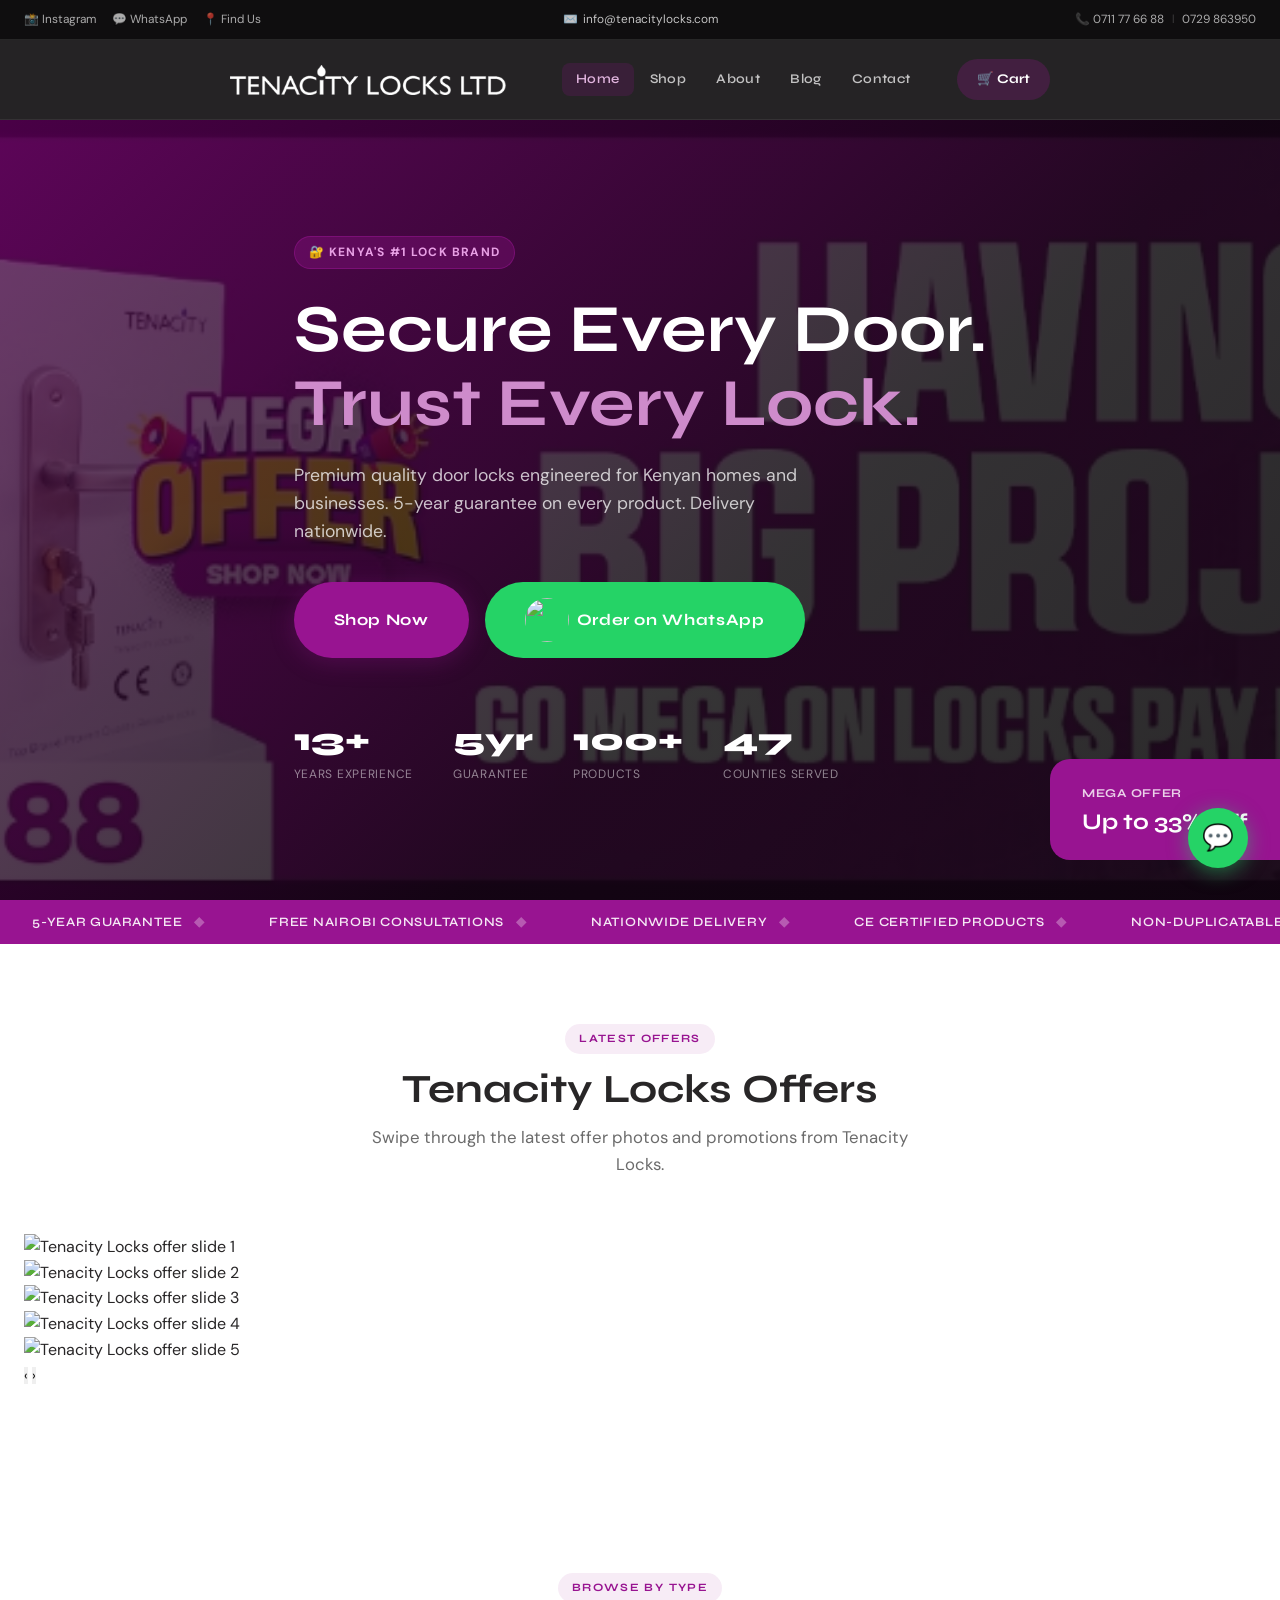
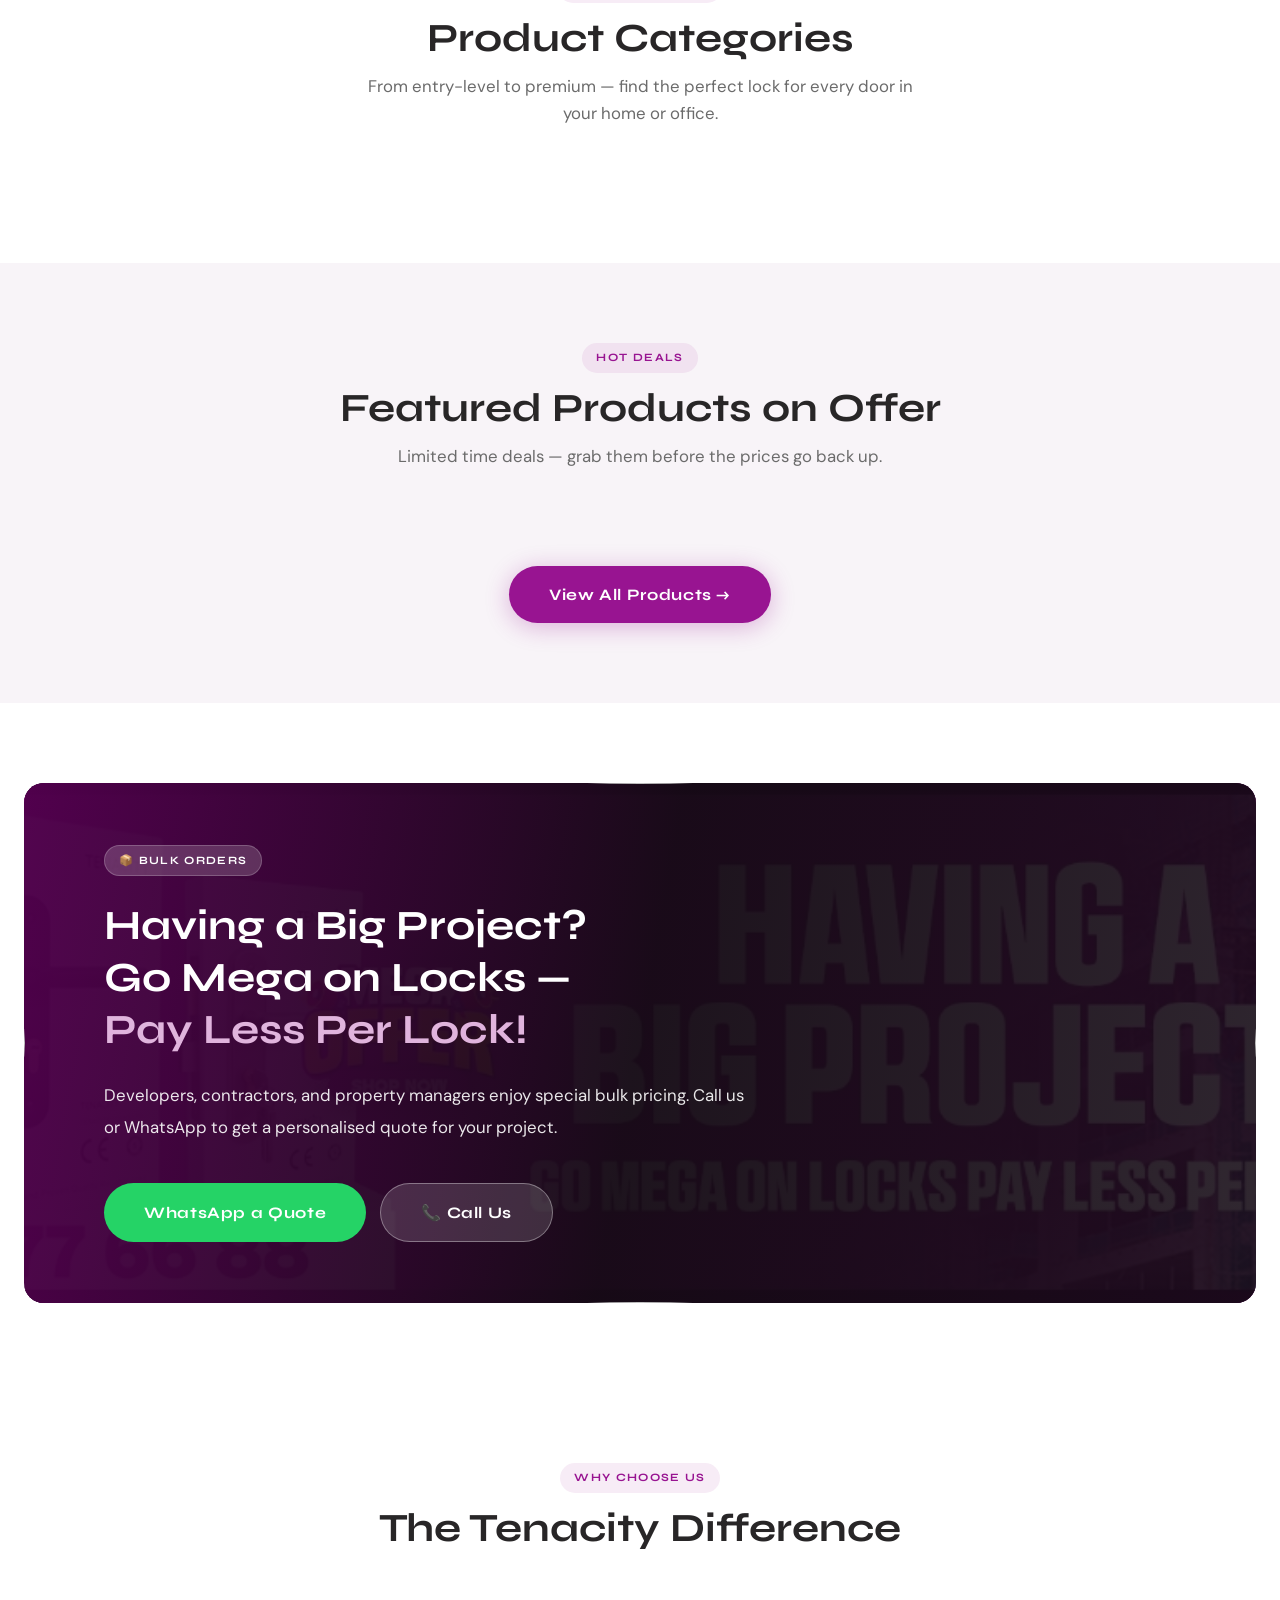
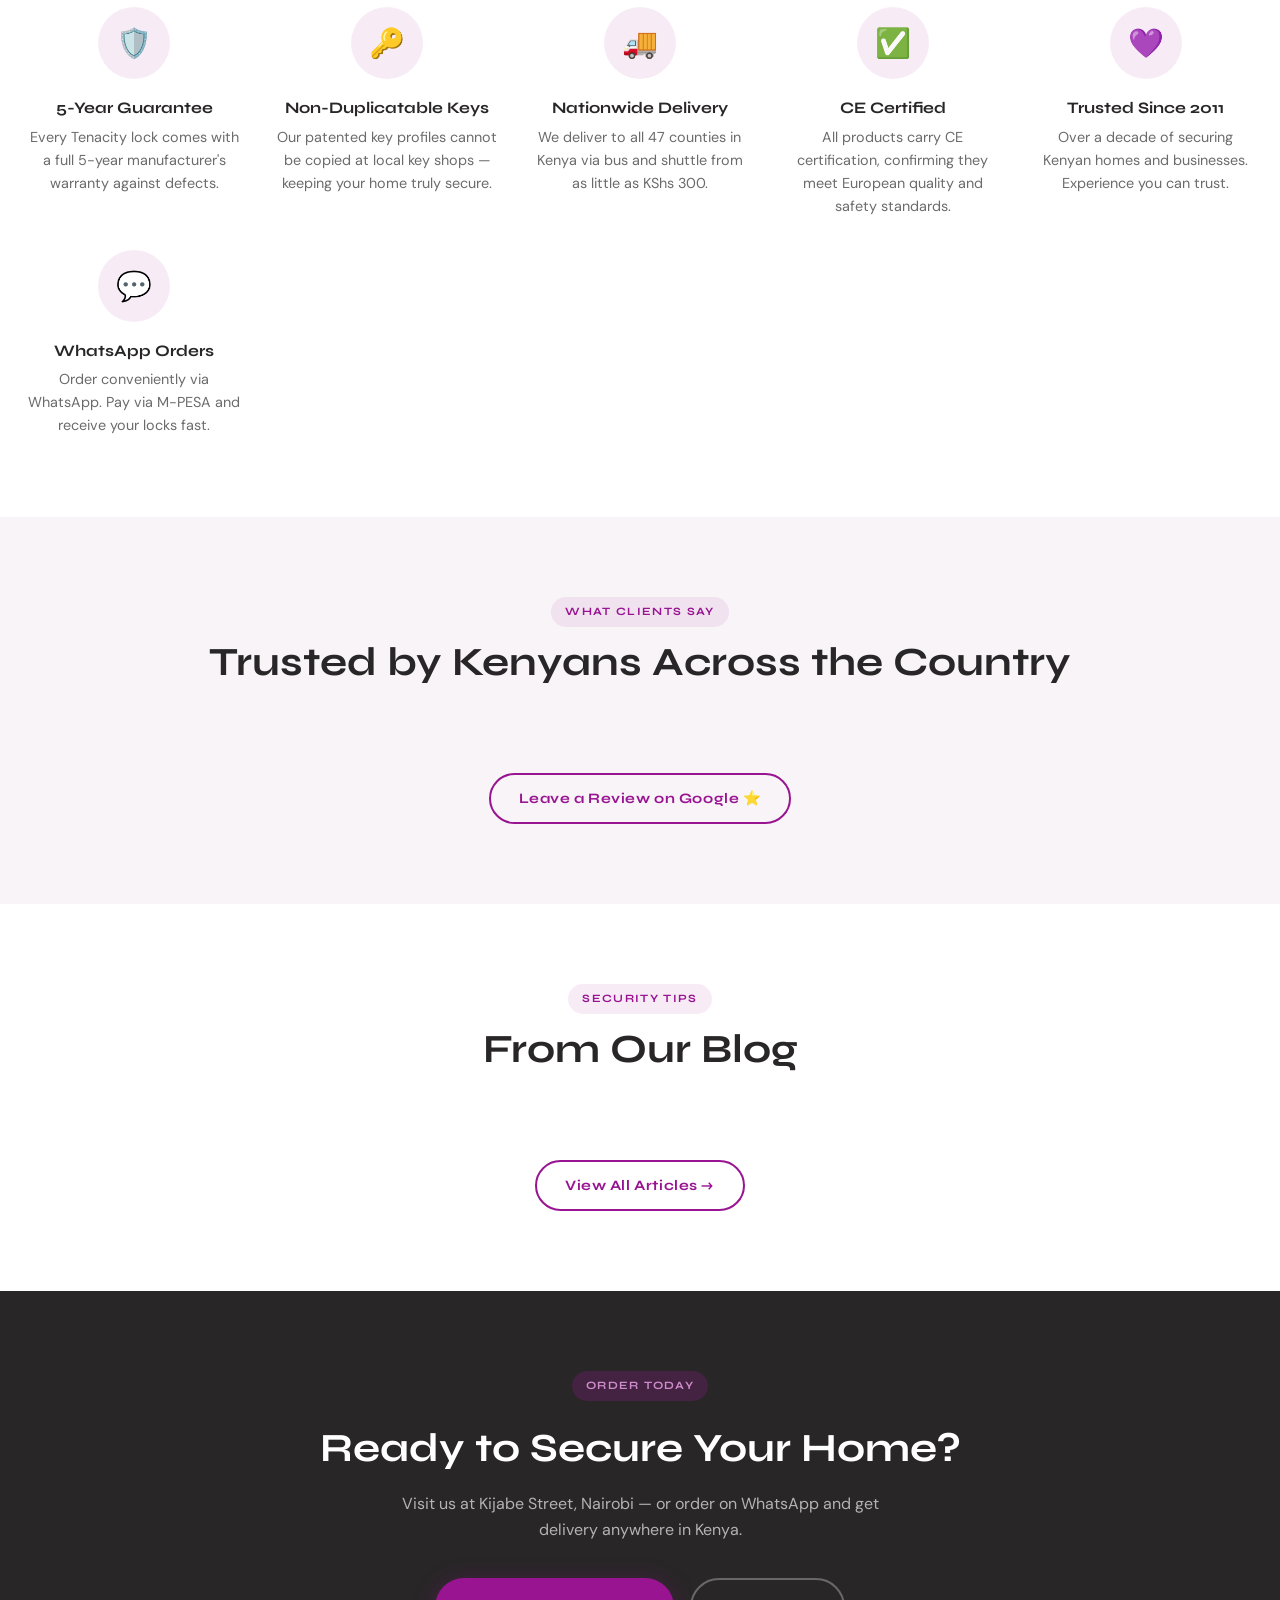
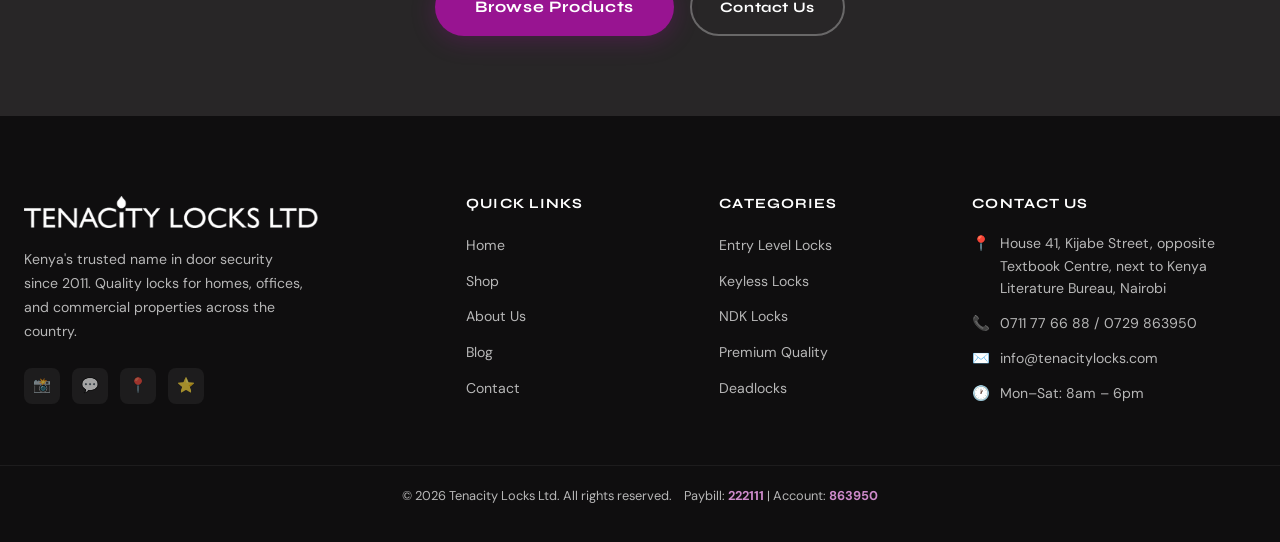
==== commit cee764fc: "Add files via upload" ====
--- a/index.html
+++ b/index.html
@@ -11,6 +11,7 @@
 <body>
 
 <script src="assets/js/data.js"></script>
+<script src="assets/js/cms-data.js?v=1"></script>
 <script src="assets/js/ui.js"></script>
 <script>renderNav('home');</script>
 
@@ -21,11 +22,11 @@
   <div class="container">
     <div class="hero-content">
       <div class="hero-tag">🔐 Kenya's #1 Lock Brand</div>
-      <h1>Secure Every Door.<br><span>Trust Every Lock.</span></h1>
-      <p>Premium quality door locks engineered for Kenyan homes and businesses. 5-year guarantee on every product. Delivery nationwide.</p>
+      <h1 id="cmsHeroHeadline">Secure Every Door.<br><span>Trust Every Lock.</span></h1>
+      <p id="cmsHeroSubtext">Premium quality door locks engineered for Kenyan homes and businesses. 5-year guarantee on every product. Delivery nationwide.</p>
       <div class="hero-actions">
         <a href="shop.html" class="btn btn-primary btn-lg">Shop Now</a>
-        <a href="https://wa.me/254711776688?text=Hello%20Tenacity%20Locks%2C%20I%20want%20to%20order." class="btn btn-whatsapp btn-lg" target="_blank">💬 Order on WhatsApp</a>
+        <a href="https://wa.me/254711776688?text=Hello%20Tenacity%20Locks%2C%20I%20want%20to%20order." class="btn btn-whatsapp btn-lg" target="_blank"><img src="assets/images/icons/whatsapp.svg" class="btn-icon" alt=""> Order on WhatsApp</a>
       </div>
       <div class="hero-stats">
         <div class="hero-stat"><div class="num">13+</div><div class="label">Years Experience</div></div>
@@ -64,6 +65,35 @@
   </div>
 </div>
 
+<!-- ── HOME PHOTO SLIDES ── -->
+<section class="section home-offer-slider-section">
+  <div class="container">
+    <div class="section-header reveal">
+      <div class="section-tag">Latest Offers</div>
+      <h2>Tenacity Locks Offers</h2>
+      <p>Swipe through the latest offer photos and promotions from Tenacity Locks.</p>
+    </div>
+    <div class="home-offer-slider reveal" id="homeOfferSlider">
+      <div class="home-slider-track">
+        <div class="home-slide active"><img src="assets/images/hero/home-slides/home-slide-1.jpg" alt="Tenacity Locks offer slide 1" loading="eager"></div>
+        <div class="home-slide"><img src="assets/images/hero/home-slides/home-slide-2.jpg" alt="Tenacity Locks offer slide 2" loading="lazy"></div>
+        <div class="home-slide"><img src="assets/images/hero/home-slides/home-slide-3.jpg" alt="Tenacity Locks offer slide 3" loading="lazy"></div>
+        <div class="home-slide"><img src="assets/images/hero/home-slides/home-slide-4.jpg" alt="Tenacity Locks offer slide 4" loading="lazy"></div>
+        <div class="home-slide"><img src="assets/images/hero/home-slides/home-slide-5.jpg" alt="Tenacity Locks offer slide 5" loading="lazy"></div>
+      </div>
+      <button class="home-slider-control home-slider-prev" type="button" aria-label="Previous slide">‹</button>
+      <button class="home-slider-control home-slider-next" type="button" aria-label="Next slide">›</button>
+      <div class="home-slider-dots">
+        <button class="home-slider-dot active" type="button" aria-label="Go to slide 1" data-slide="0"></button>
+        <button class="home-slider-dot" type="button" aria-label="Go to slide 2" data-slide="1"></button>
+        <button class="home-slider-dot" type="button" aria-label="Go to slide 3" data-slide="2"></button>
+        <button class="home-slider-dot" type="button" aria-label="Go to slide 4" data-slide="3"></button>
+        <button class="home-slider-dot" type="button" aria-label="Go to slide 5" data-slide="4"></button>
+      </div>
+    </div>
+  </div>
+</section>
+
 <!-- ── CATEGORIES ── -->
 <section class="section">
   <div class="container">
@@ -100,10 +130,10 @@
       <div style="position:absolute;inset:0;display:flex;align-items:center;padding:clamp(40px,7vw,100px) clamp(32px,7vw,80px);">
         <div style="max-width:640px;">
           <div class="section-tag" style="background:rgba(255,255,255,0.18);color:#fff;margin-bottom:24px;border:1px solid rgba(255,255,255,0.2);">📦 Bulk Orders</div>
-          <h2 style="color:#fff;margin-bottom:24px;font-size:clamp(1.7rem,3.5vw,2.6rem);line-height:1.25;">Having a Big Project?<br>Go Mega on Locks —<br><span style="color:#e0b4dd;">Pay Less Per Lock!</span></h2>
-          <p style="color:rgba(255,255,255,0.90);margin-bottom:40px;font-size:1.05rem;line-height:1.85;">Developers, contractors, and property managers enjoy special bulk pricing. Call us or WhatsApp to get a personalised quote for your project.</p>
+          <h2 id="cmsPromoTitle" style="color:#fff;margin-bottom:24px;font-size:clamp(1.7rem,3.5vw,2.6rem);line-height:1.25;">Having a Big Project?<br>Go Mega on Locks —<br><span style="color:#e0b4dd;">Pay Less Per Lock!</span></h2>
+          <p id="cmsPromoText" style="color:rgba(255,255,255,0.90);margin-bottom:40px;font-size:1.05rem;line-height:1.85;">Developers, contractors, and property managers enjoy special bulk pricing. Call us or WhatsApp to get a personalised quote for your project.</p>
           <div style="display:flex;gap:14px;flex-wrap:wrap;">
-            <a href="https://wa.me/254711776688?text=Hello%2C%20I%20want%20a%20bulk%20order%20quote." class="btn btn-whatsapp btn-lg" target="_blank">💬 WhatsApp a Quote</a>
+            <a href="https://wa.me/254711776688?text=Hello%2C%20I%20want%20a%20bulk%20order%20quote." class="btn btn-whatsapp btn-lg" target="_blank"><img src="assets/images/icons/whatsapp.svg" class="btn-icon" alt=""> WhatsApp a Quote</a>
             <a href="tel:0711776688" class="btn btn-lg" style="background:rgba(255,255,255,0.15);color:#fff;border:1px solid rgba(255,255,255,0.35);">📞 Call Us</a>
           </div>
         </div>
@@ -196,12 +226,50 @@
 </section>
 
 <script>
+// ── Apply GitHub CMS homepage settings ──
+const hpSettings = getHomepageSettings();
+if (hpSettings.headline) document.getElementById('cmsHeroHeadline').innerHTML = hpSettings.headline.replace(/\n/g, '<br>');
+if (hpSettings.subtext) document.getElementById('cmsHeroSubtext').textContent = hpSettings.subtext;
+if (hpSettings.promoTitle) document.getElementById('cmsPromoTitle').innerHTML = hpSettings.promoTitle.replace(/\n/g, '<br>');
+if (hpSettings.promoText) document.getElementById('cmsPromoText').textContent = hpSettings.promoText;
+
+
+// ── Home Offer Slider ──
+function initHomeOfferSlider() {
+  const slider = document.getElementById('homeOfferSlider');
+  if (!slider) return;
+  const slides = [...slider.querySelectorAll('.home-slide')];
+  const dots = [...slider.querySelectorAll('.home-slider-dot')];
+  const prev = slider.querySelector('.home-slider-prev');
+  const next = slider.querySelector('.home-slider-next');
+  let current = 0;
+  let timer;
+
+  function showSlide(index) {
+    current = (index + slides.length) % slides.length;
+    slides.forEach((slide, i) => slide.classList.toggle('active', i === current));
+    dots.forEach((dot, i) => dot.classList.toggle('active', i === current));
+  }
+
+  function startAuto() {
+    clearInterval(timer);
+    timer = setInterval(() => showSlide(current + 1), 4500);
+  }
+
+  prev && prev.addEventListener('click', () => { showSlide(current - 1); startAuto(); });
+  next && next.addEventListener('click', () => { showSlide(current + 1); startAuto(); });
+  dots.forEach(dot => dot.addEventListener('click', () => { showSlide(Number(dot.dataset.slide)); startAuto(); }));
+  startAuto();
+}
+initHomeOfferSlider();
+
 // ── Render Categories ──
 const catImgs = {
   'entry-level': 'assets/images/categories/entry-level.jpg',
   'single-pin-keyless': 'assets/images/products/tm53-black-keyless.jpg',
   'single-pin-ndk': 'assets/images/products/c38-black-keys.jpg',
   'premium-quality': 'assets/images/categories/premium-quality.jpg',
+  'f6-series': 'assets/images/products/f6-series-1.jpg',
   'deadlocks': 'assets/images/categories/deadlocks.jpg',
 };
 document.getElementById('catGrid').innerHTML = getAllCategories()
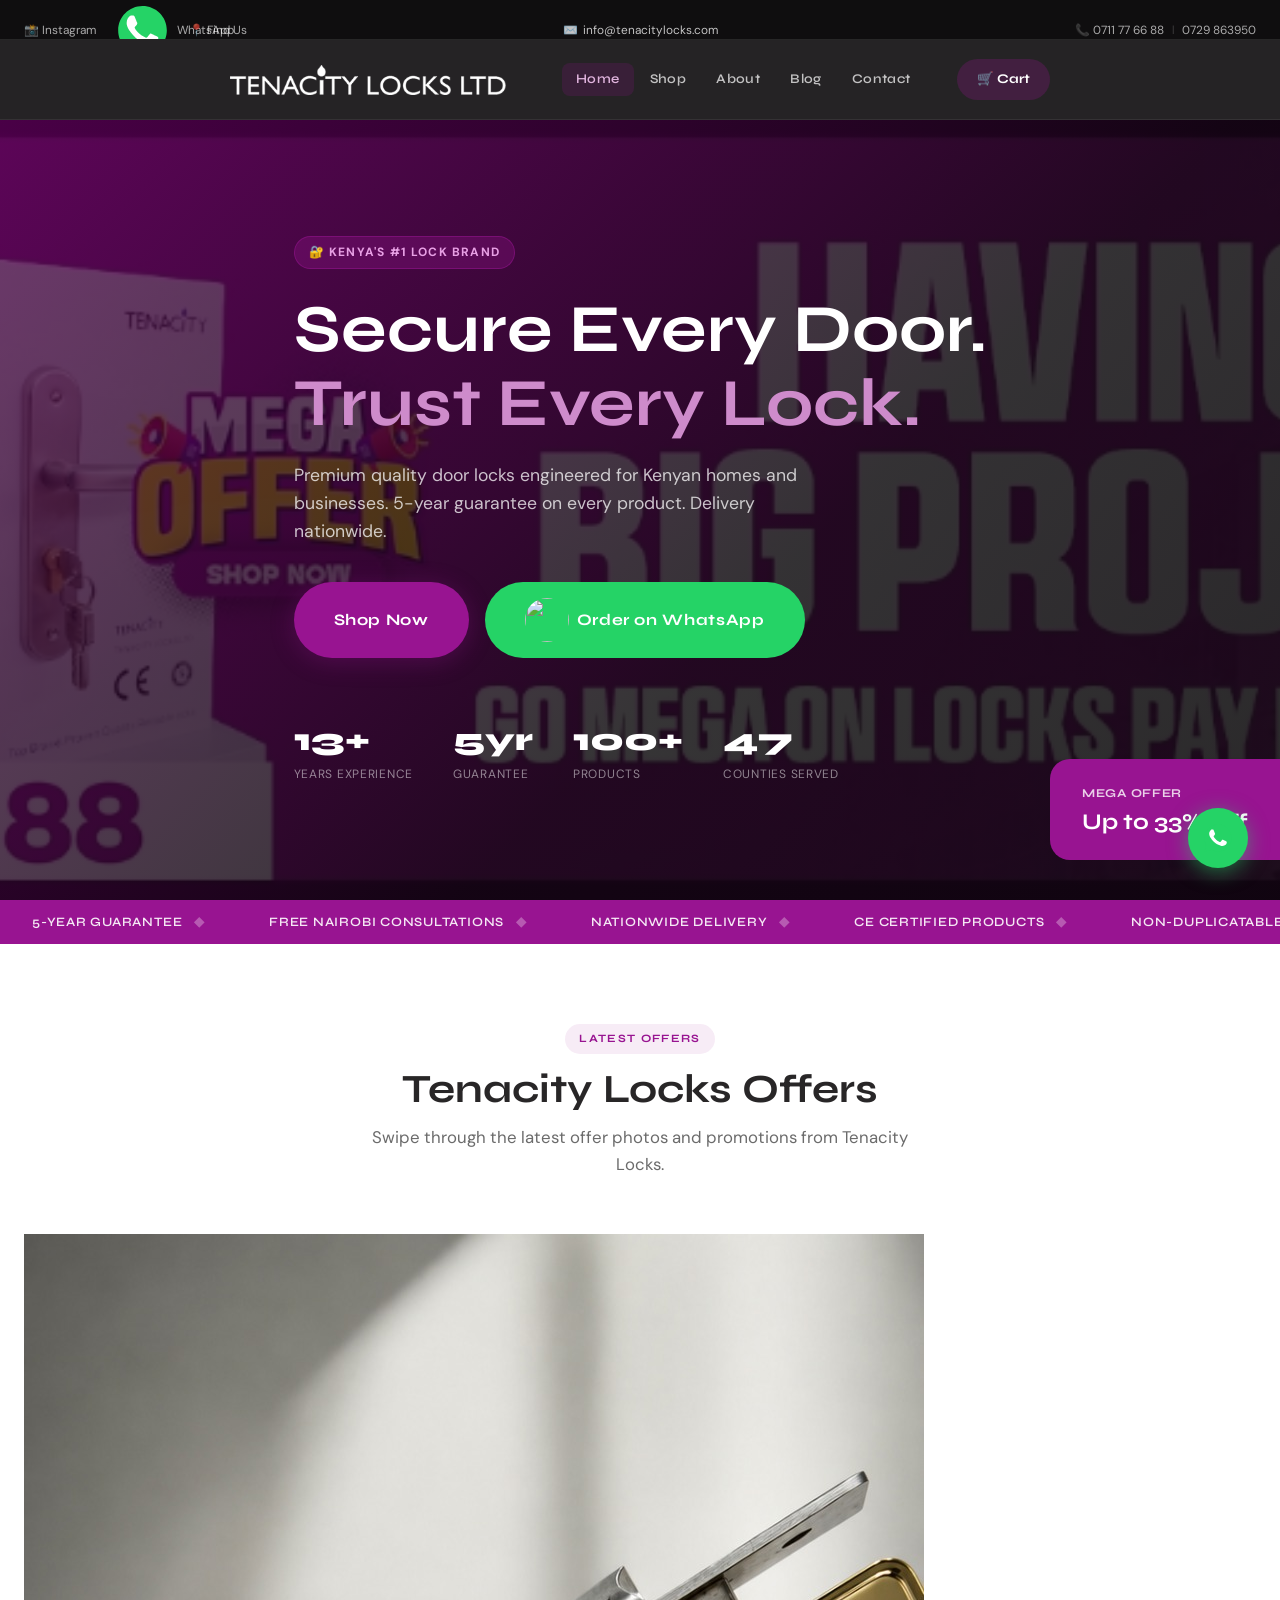
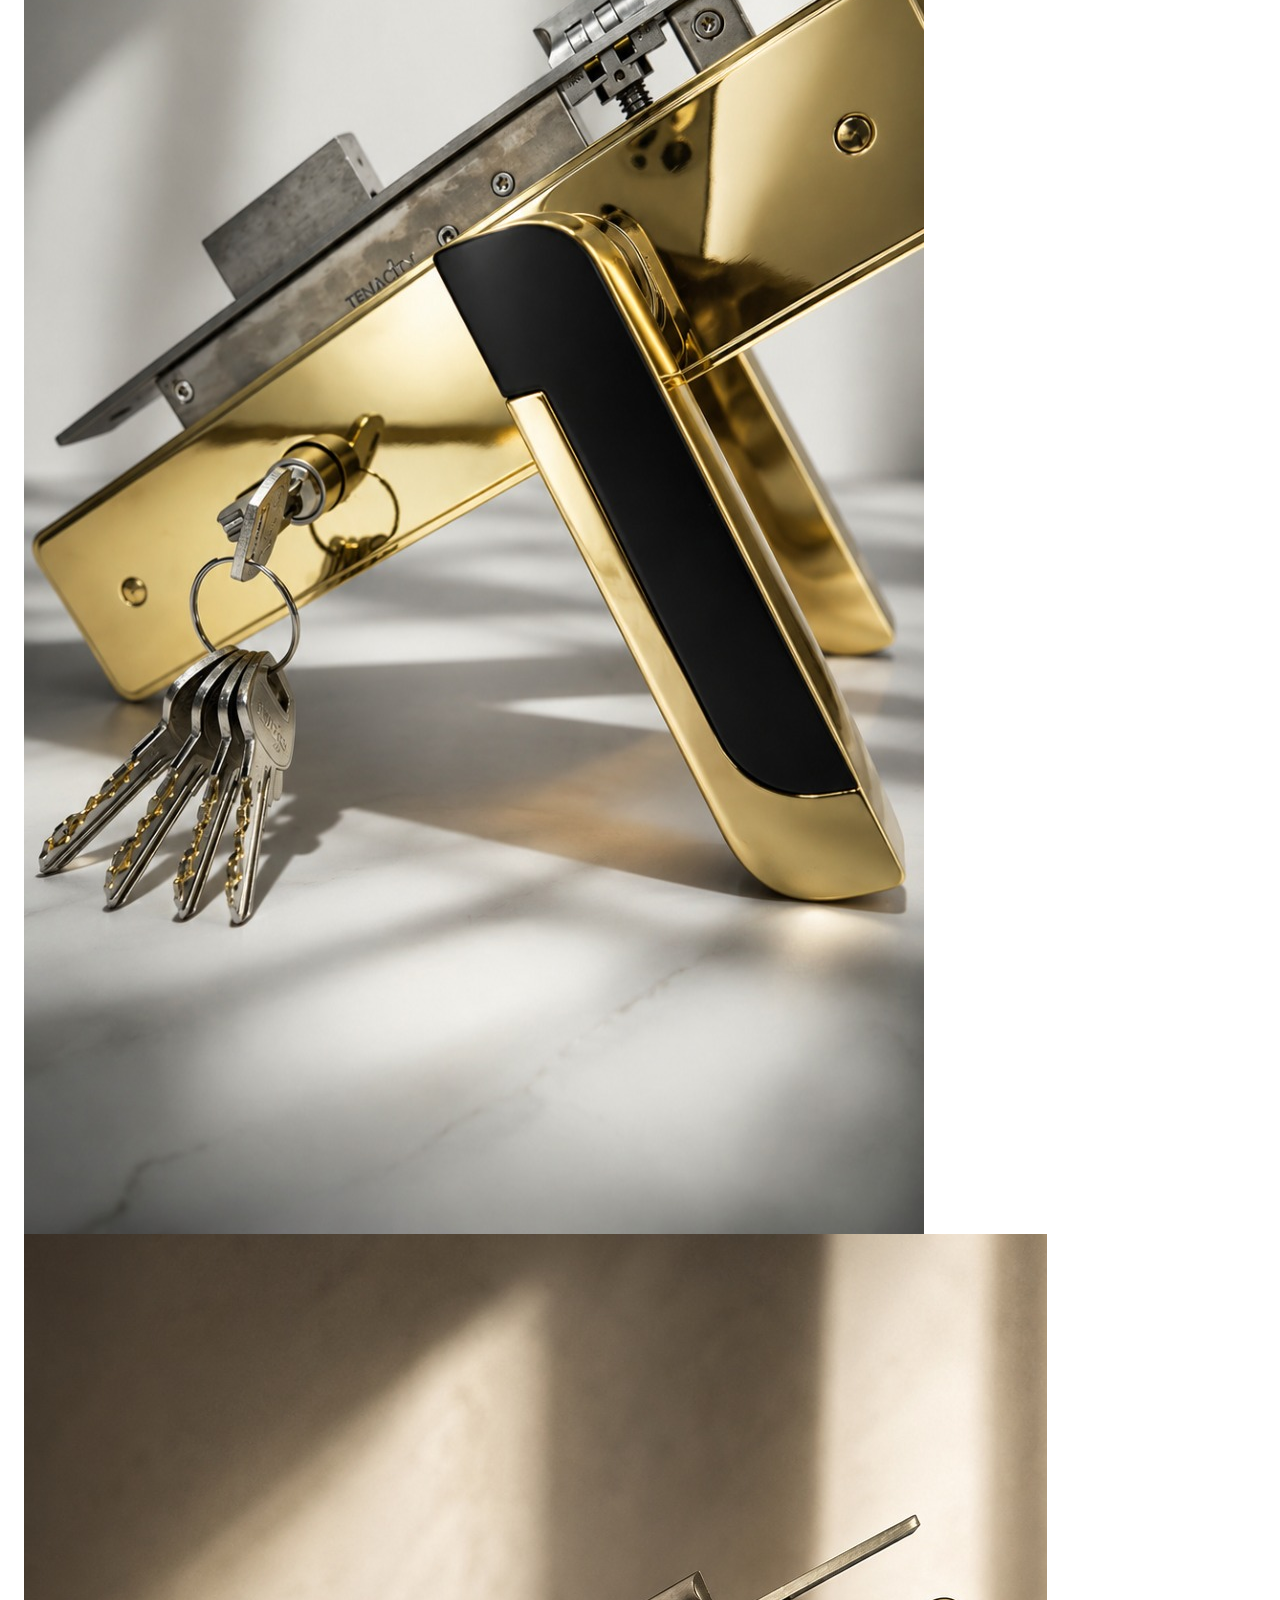
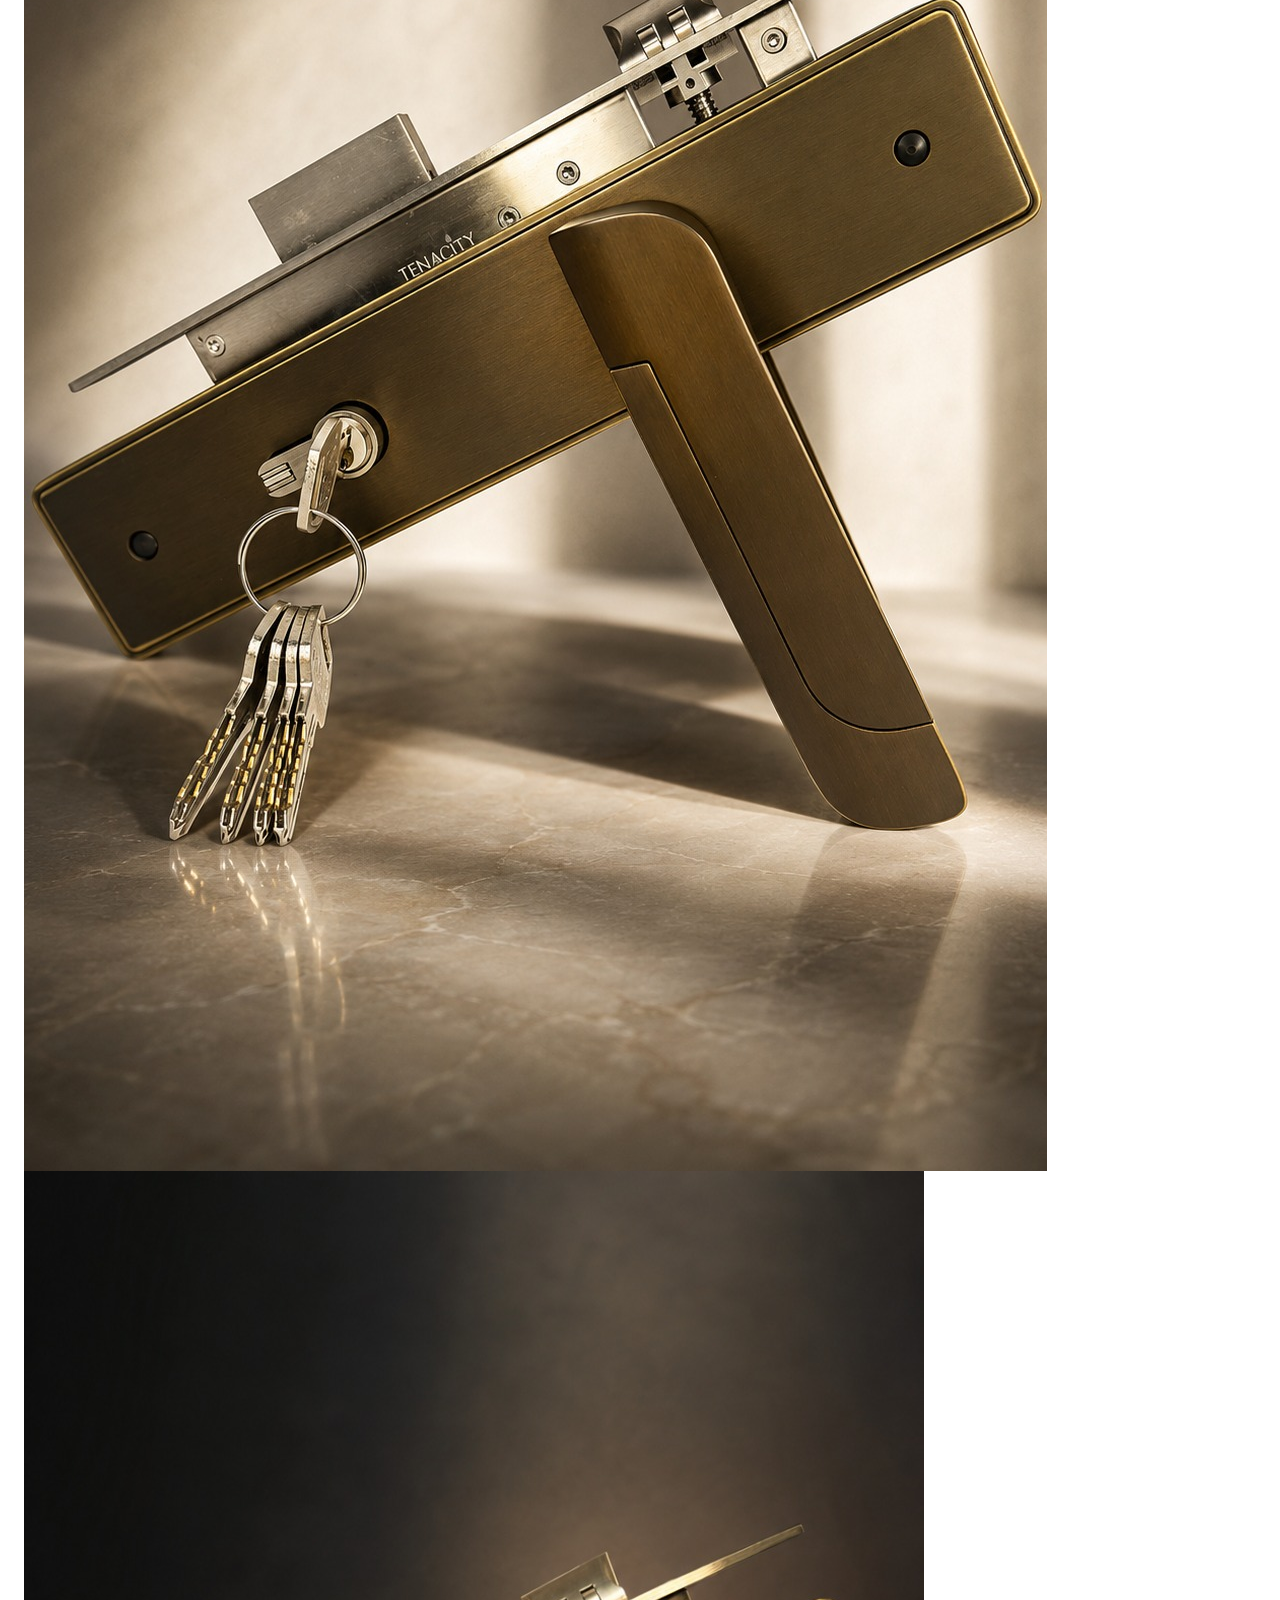
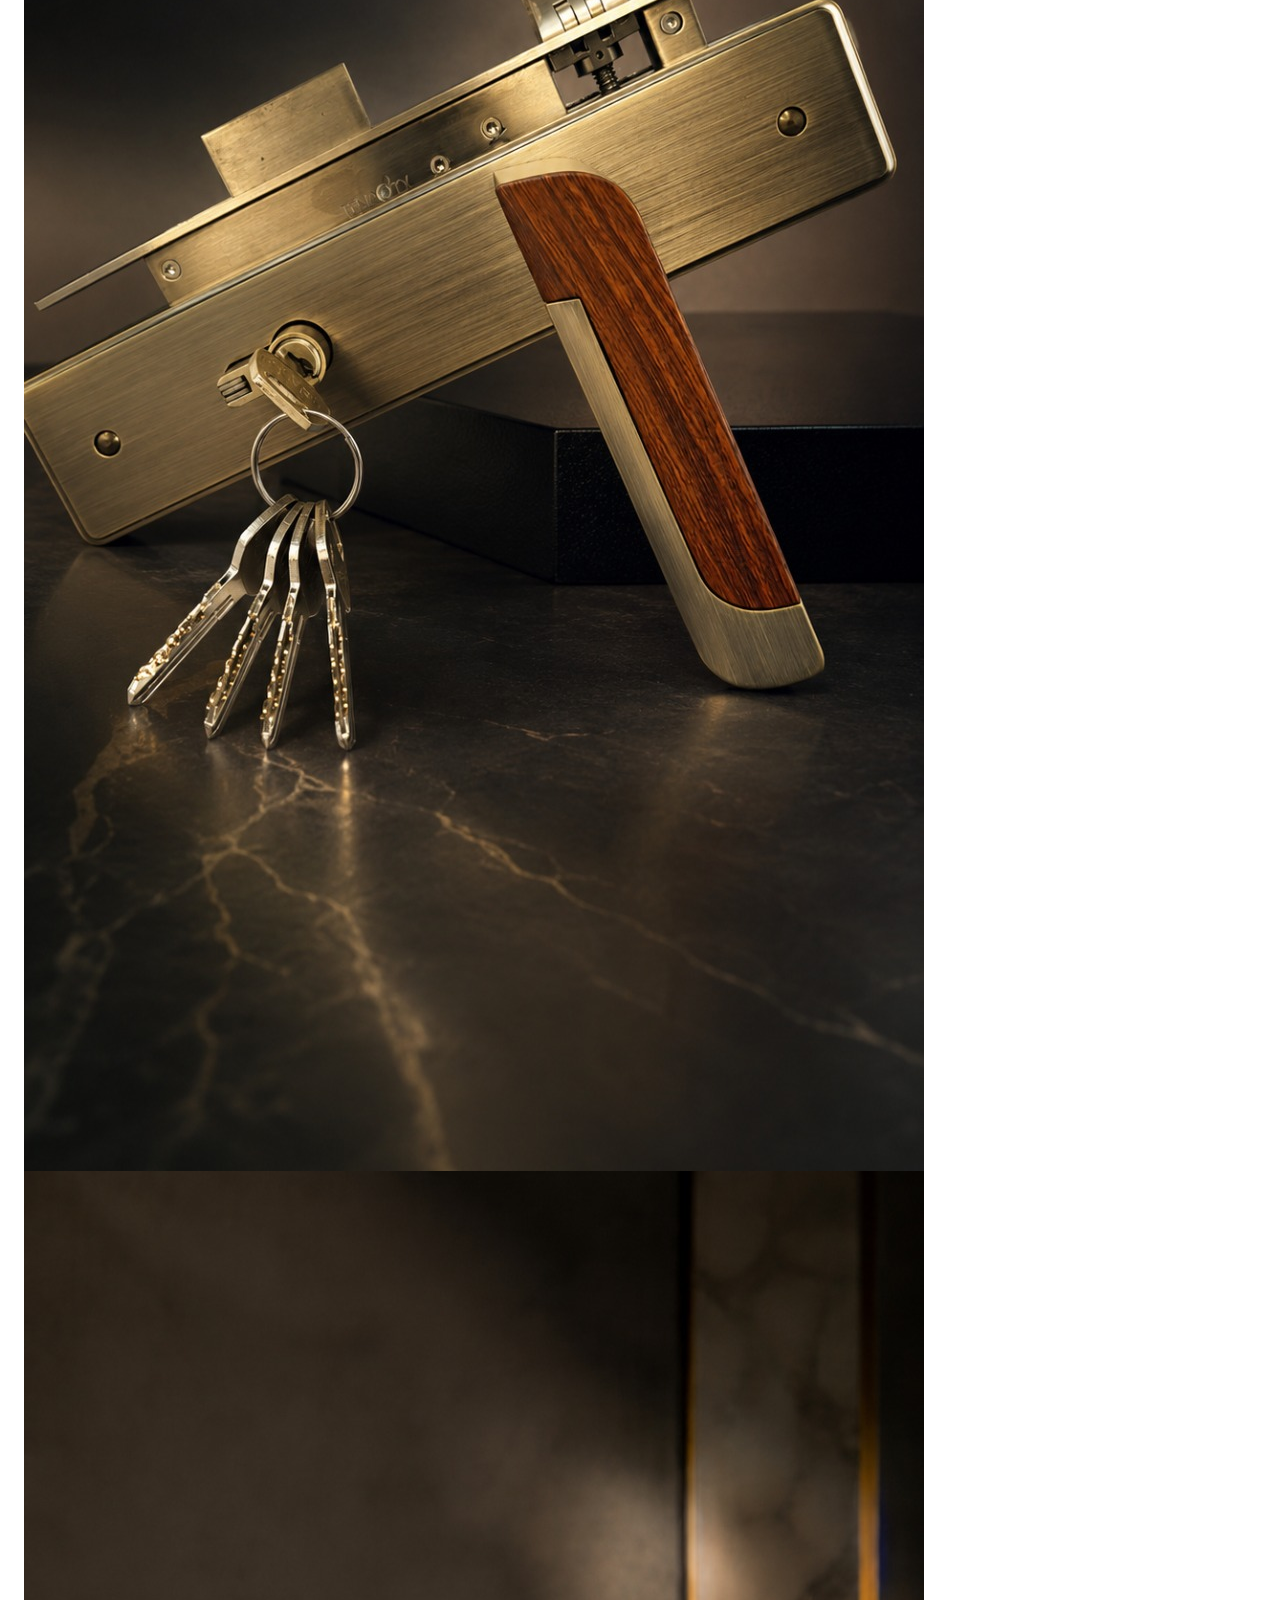
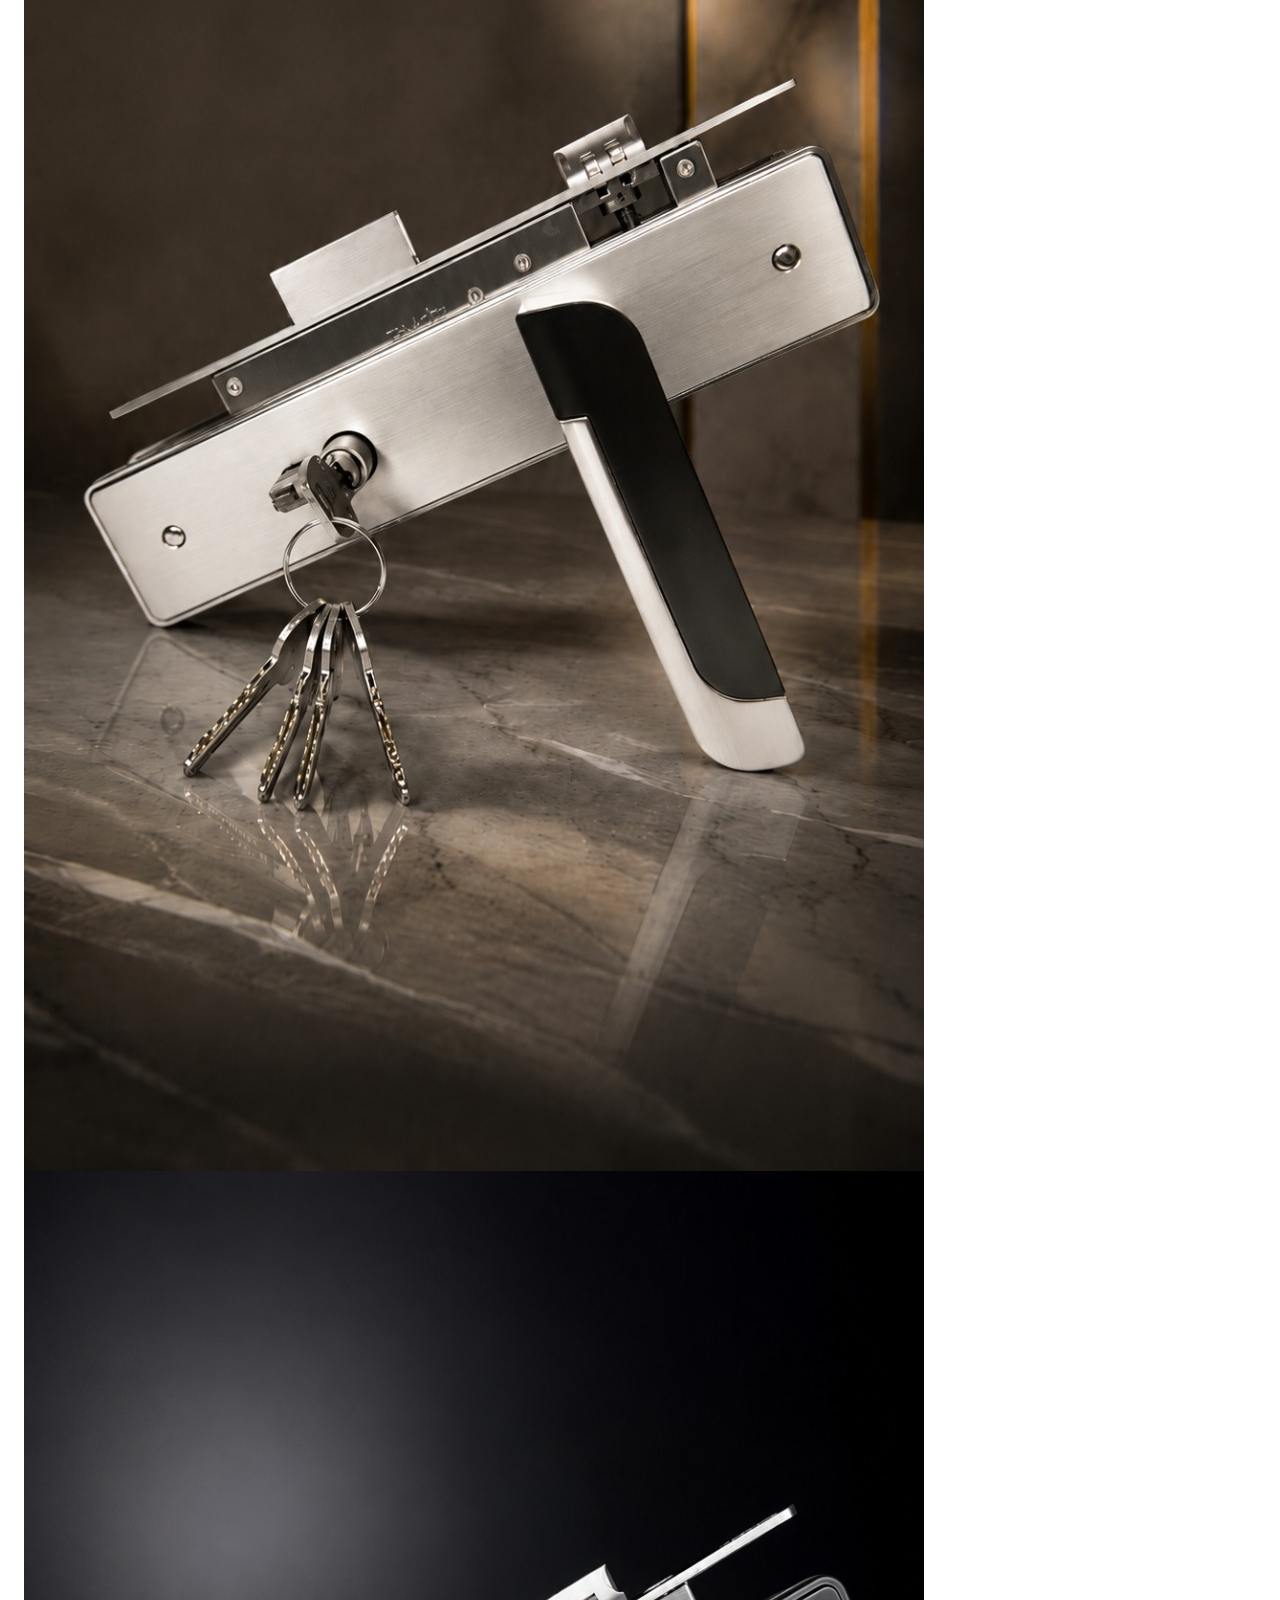
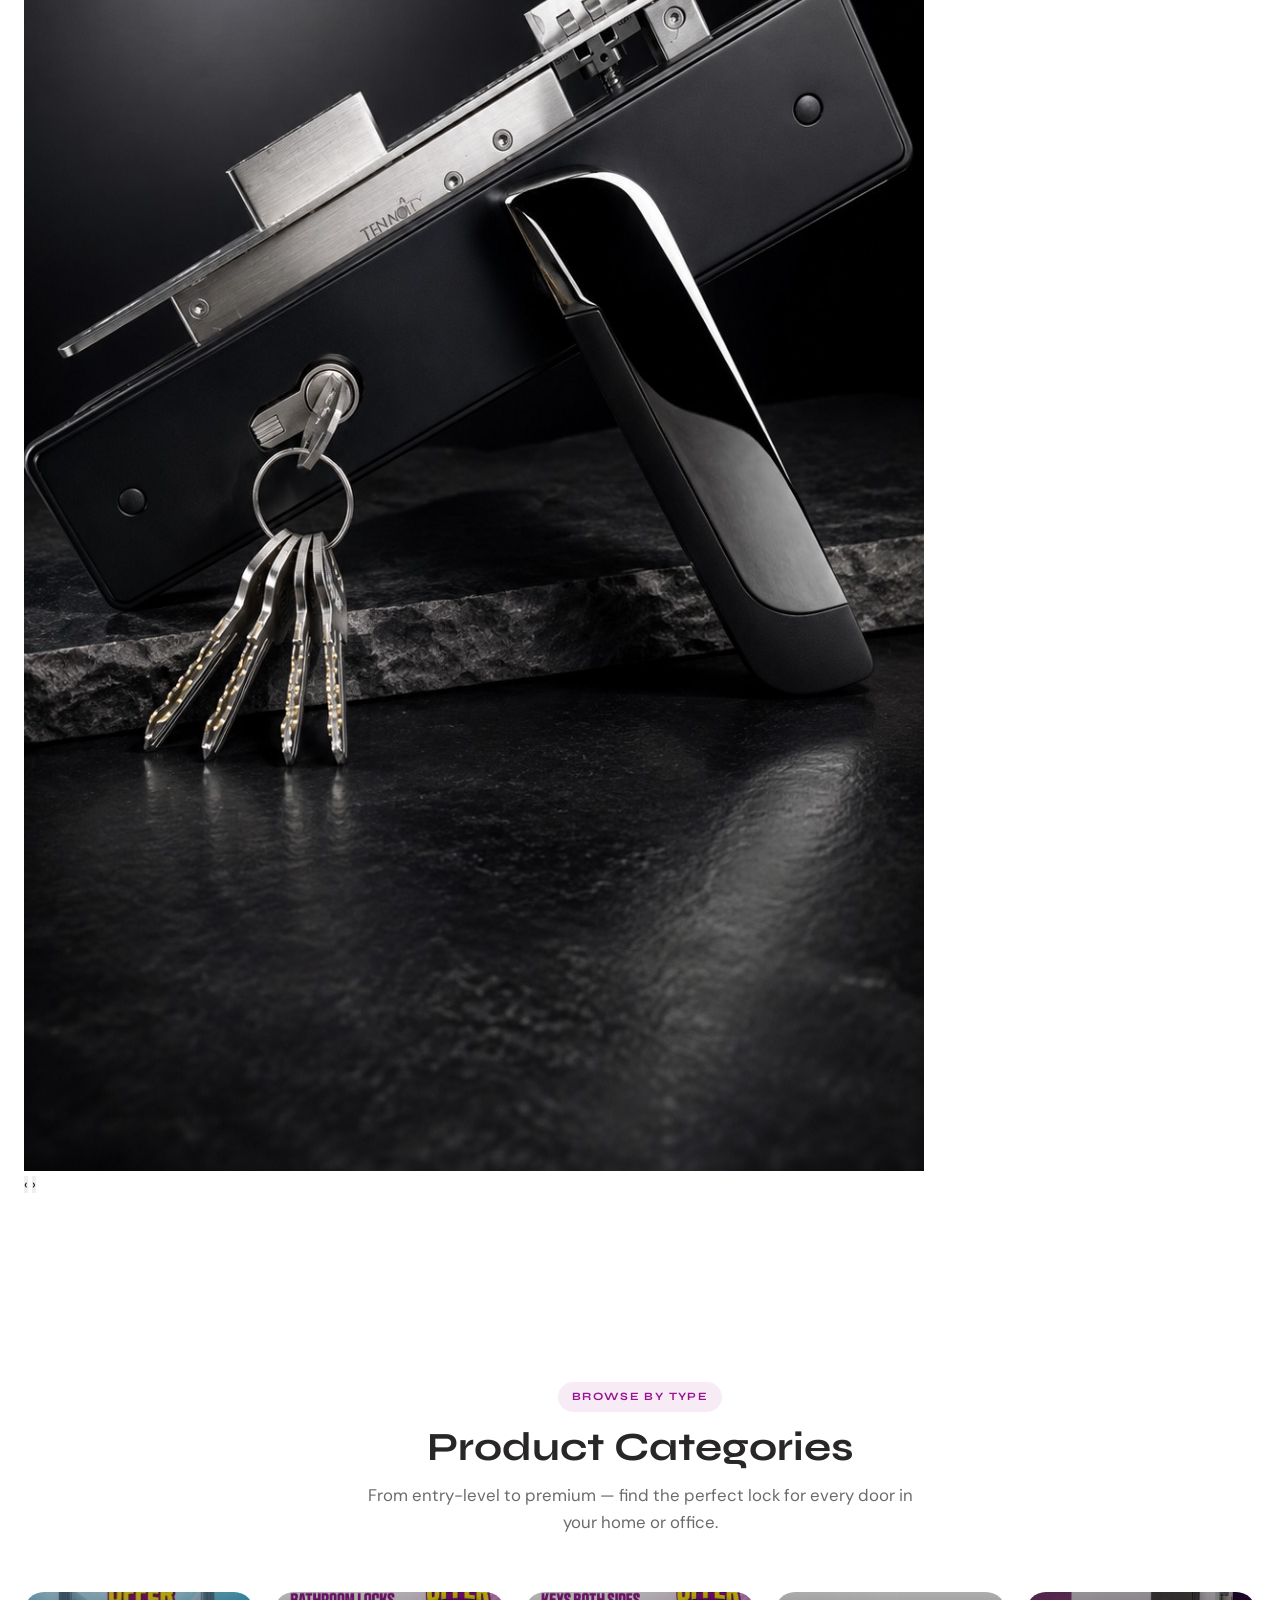
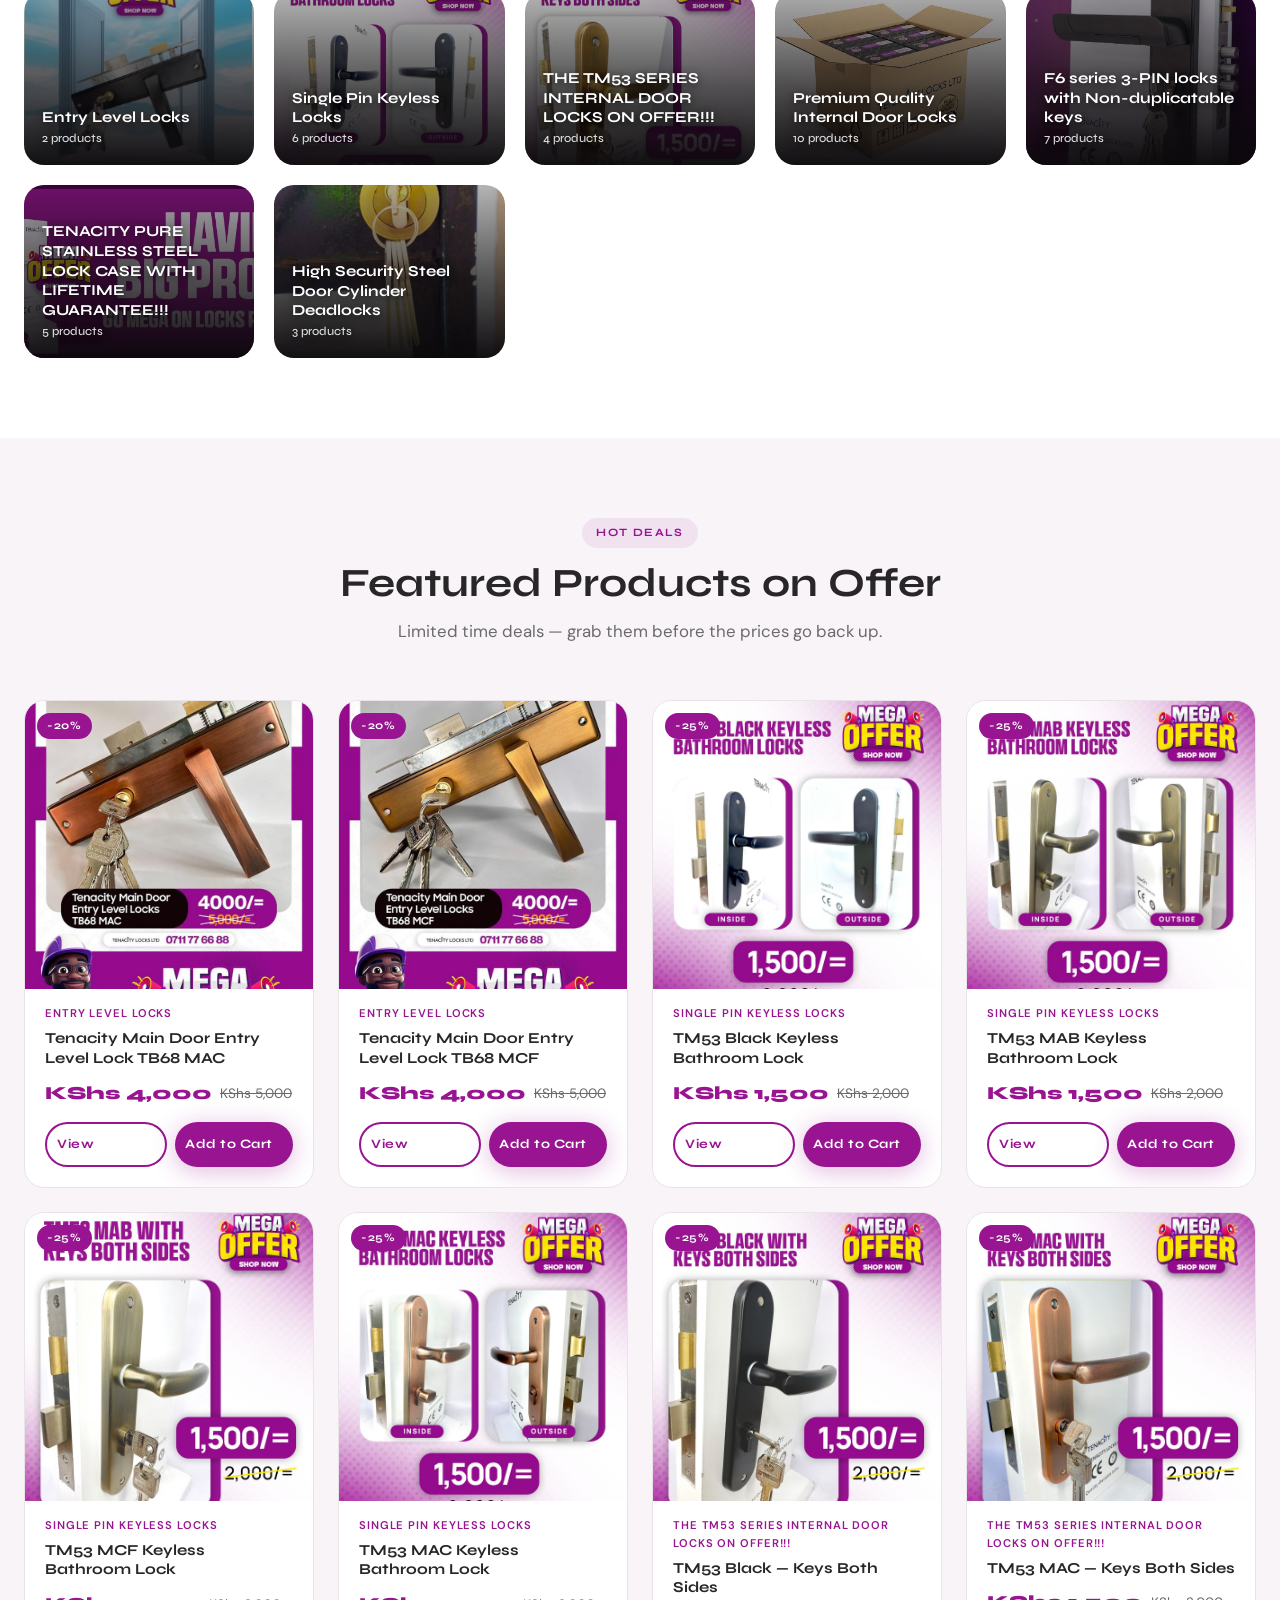
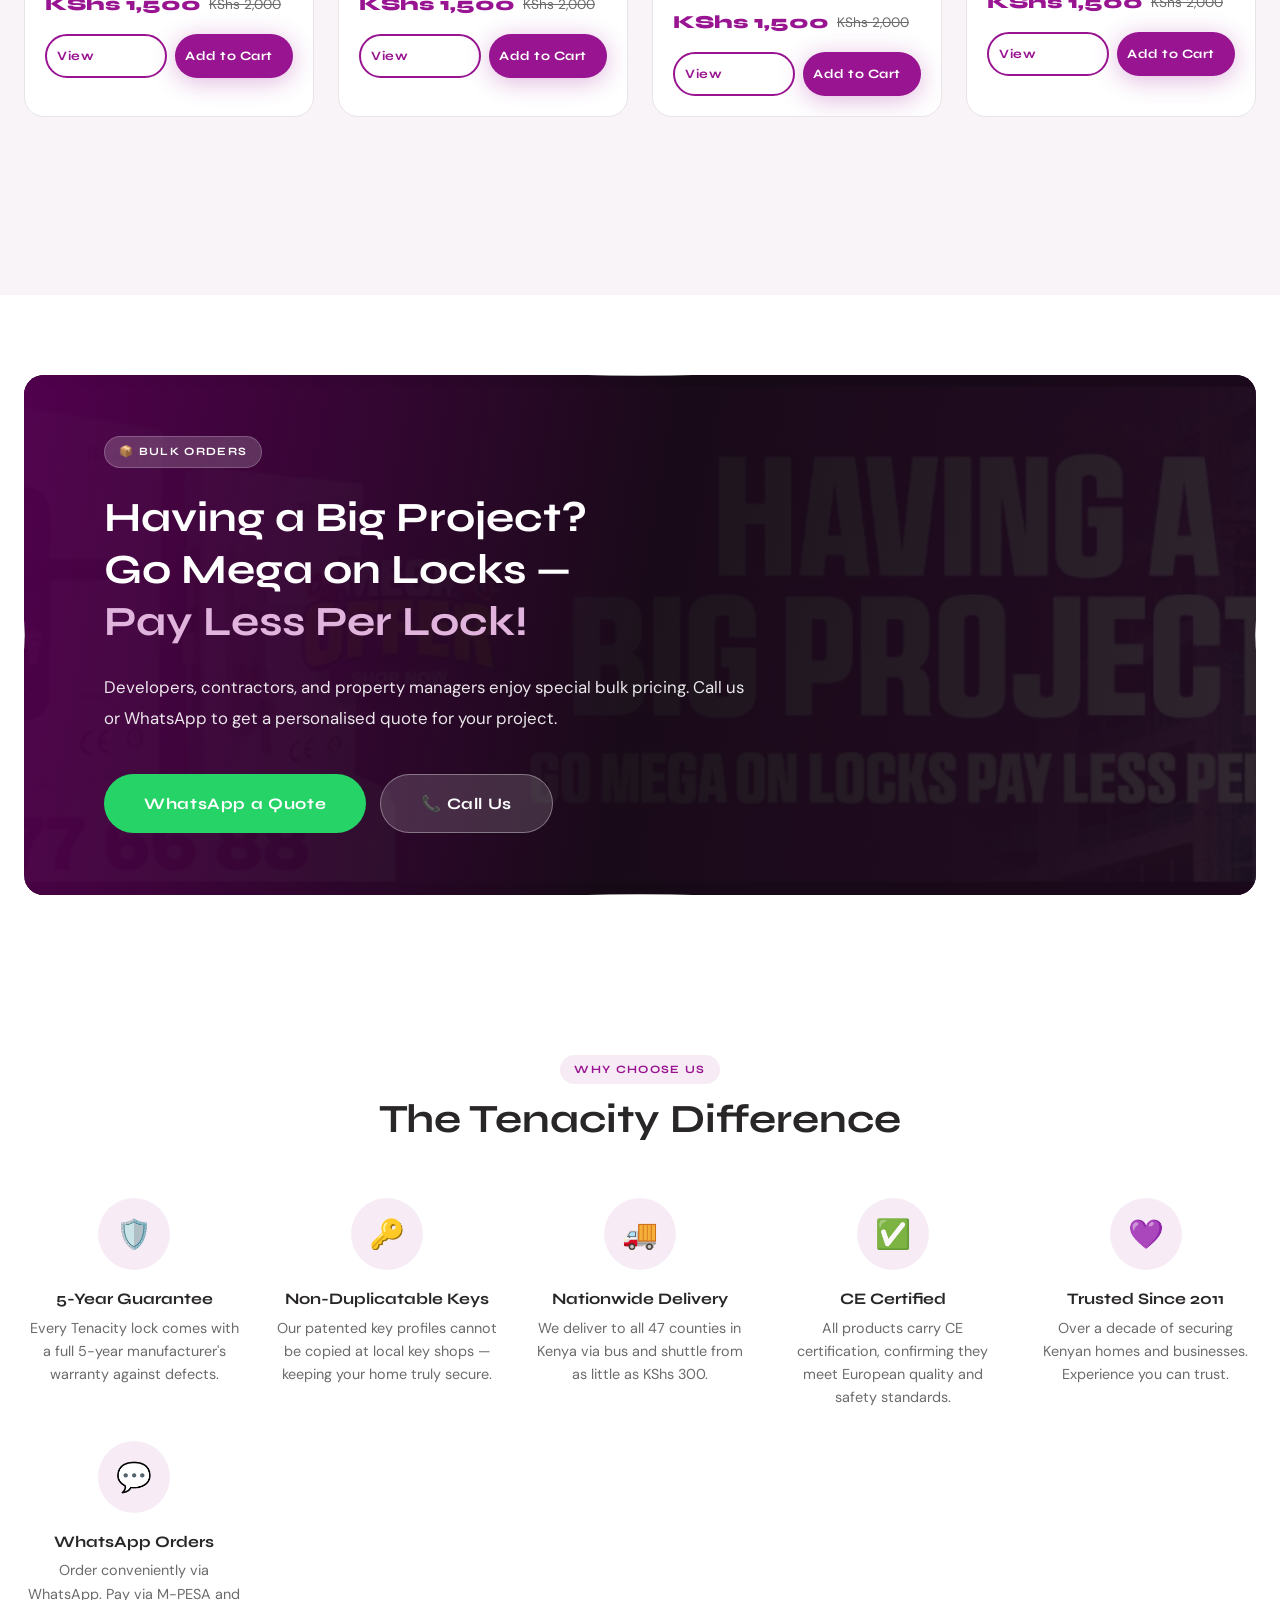
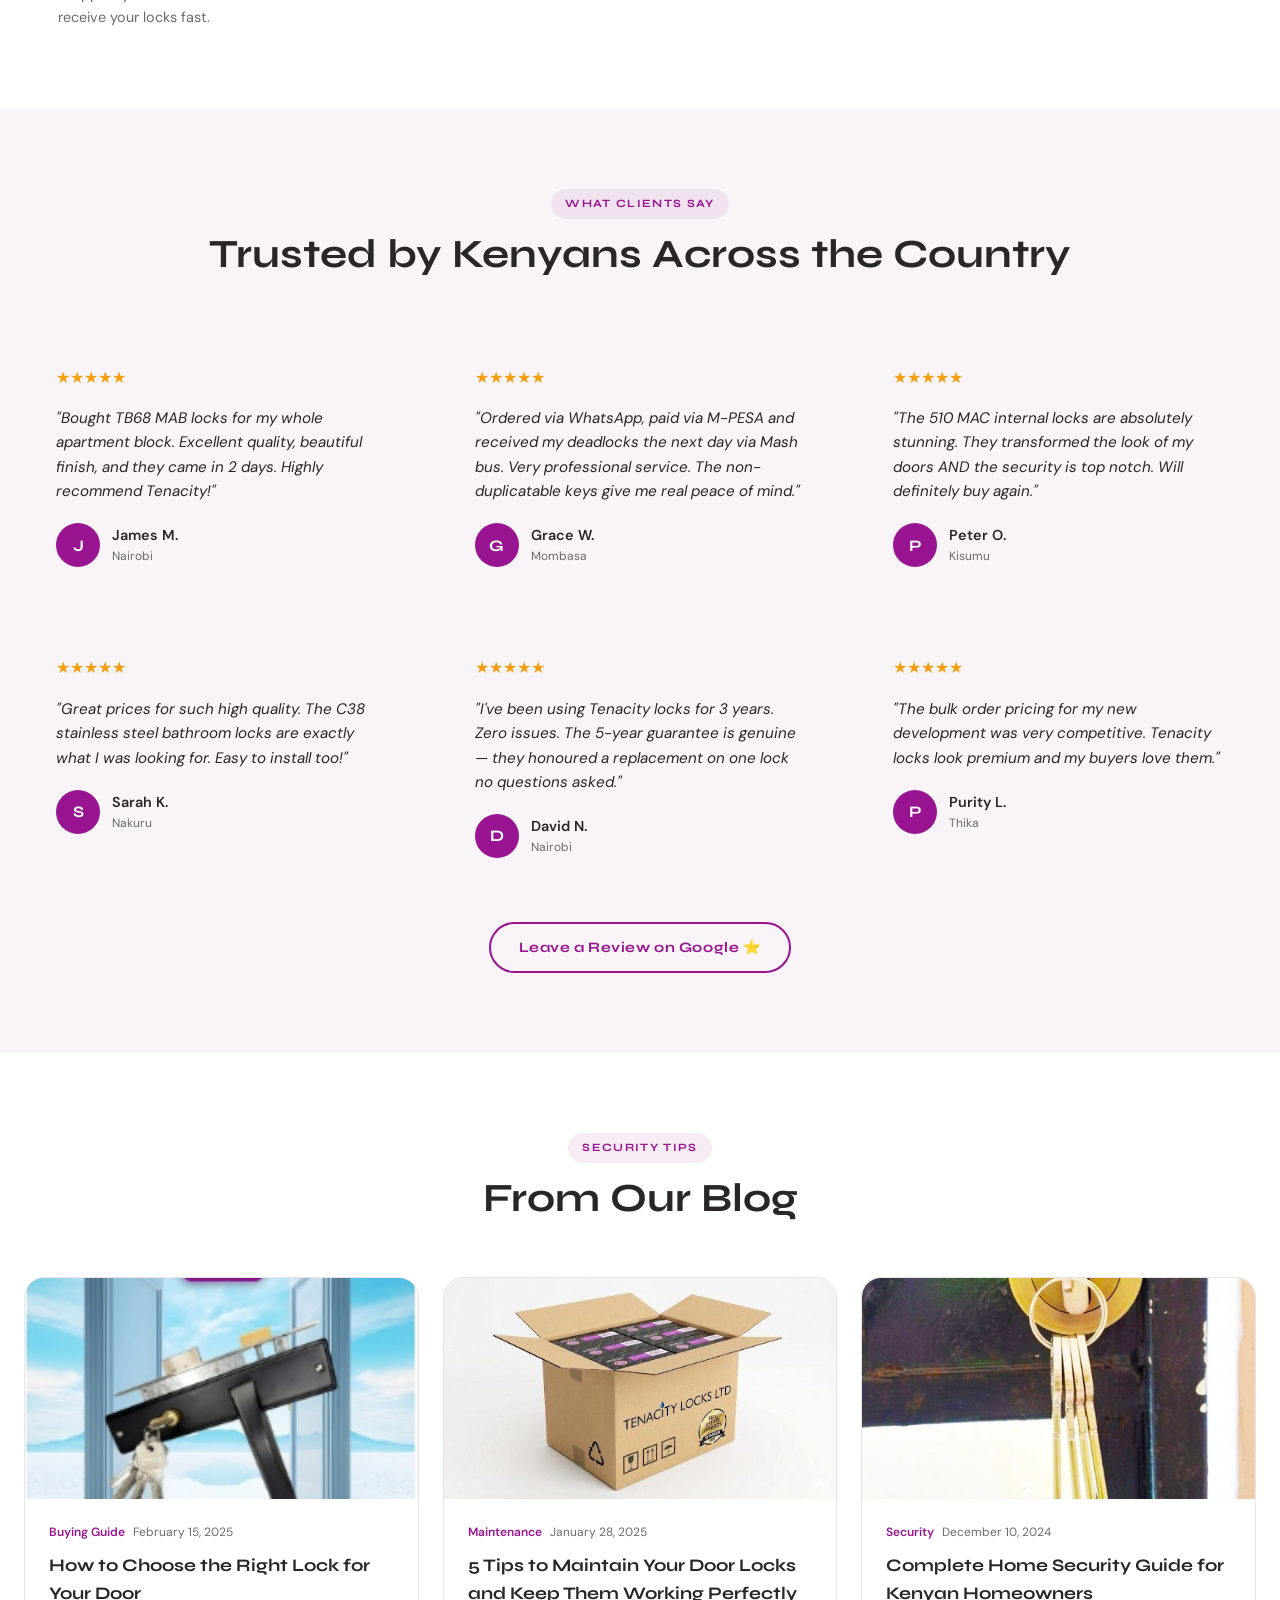
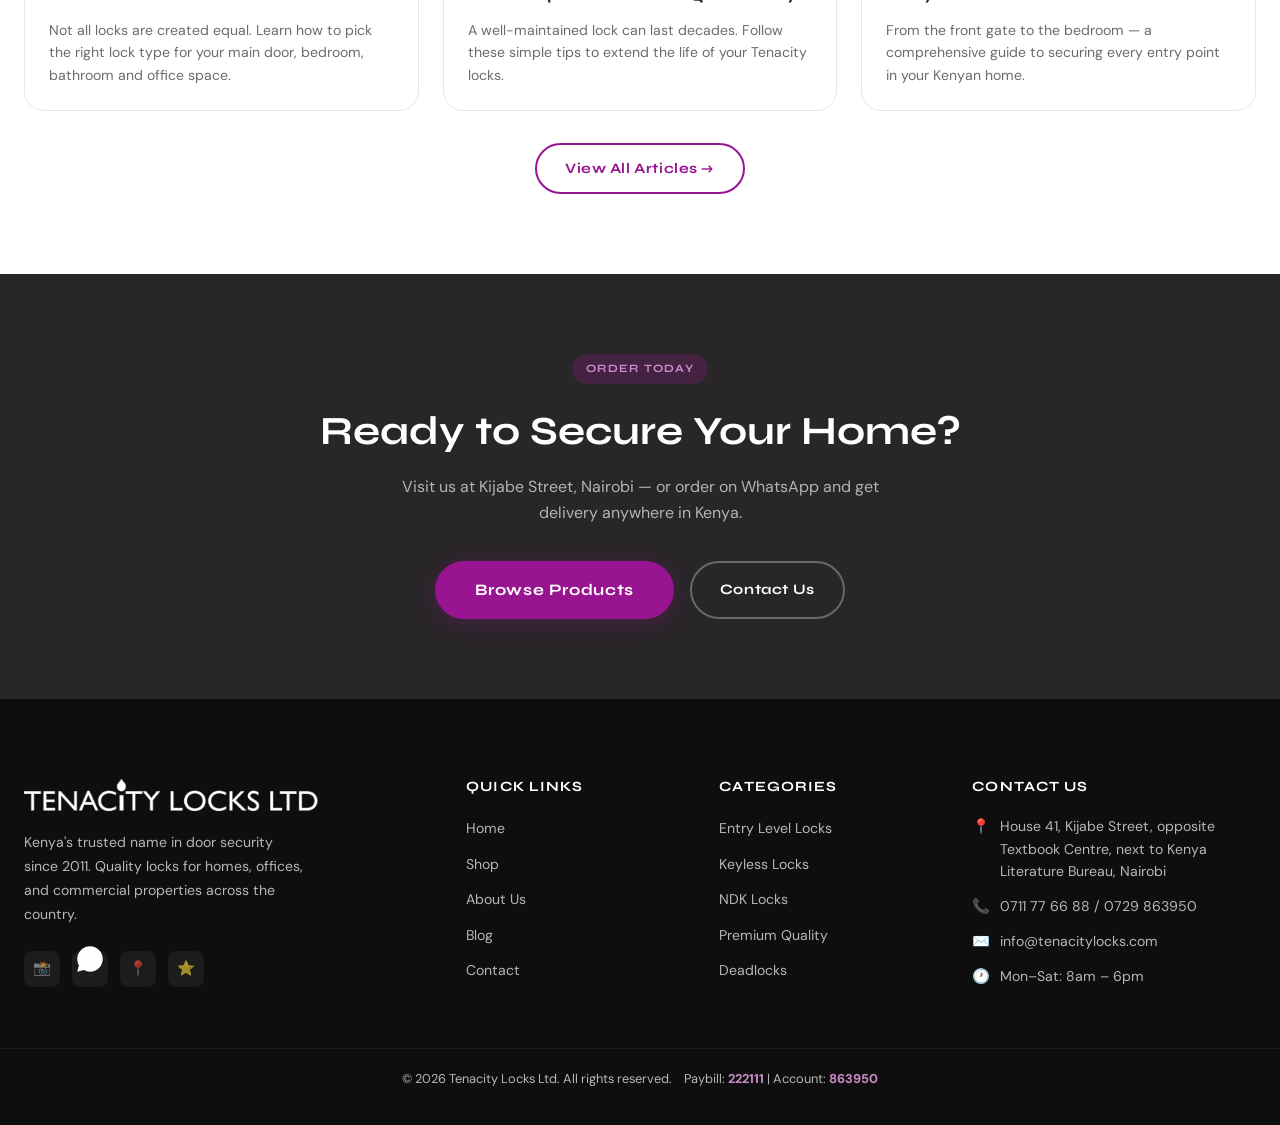
==== commit 629bc3c5: "Add files via upload" ====
--- a/index.html
+++ b/index.html
@@ -6,13 +6,13 @@
 <title>Tenacity Locks Ltd — Kenya's Trusted Lock Brand Since 2011</title>
 <meta name="description" content="Buy premium quality door locks in Kenya. Entry level, premium, keyless and deadlock ranges. Deliver nationwide. Order via WhatsApp.">
 <link rel="icon" type="image/png" href="assets/images/logos/main-logo.png">
-<link rel="stylesheet" href="assets/css/main.css">
+<link rel="stylesheet" href="assets/css/main.css?v=20260509-wa-slider-fix">
 </head>
 <body>
 
 <script src="assets/js/data.js"></script>
 <script src="assets/js/cms-data.js?v=1"></script>
-<script src="assets/js/ui.js"></script>
+<script src="assets/js/ui.js?v=20260509-wa-slider-fix"></script>
 <script>renderNav('home');</script>
 
 <!-- ── HERO ── -->
@@ -26,7 +26,7 @@
       <p id="cmsHeroSubtext">Premium quality door locks engineered for Kenyan homes and businesses. 5-year guarantee on every product. Delivery nationwide.</p>
       <div class="hero-actions">
         <a href="shop.html" class="btn btn-primary btn-lg">Shop Now</a>
-        <a href="https://wa.me/254711776688?text=Hello%20Tenacity%20Locks%2C%20I%20want%20to%20order." class="btn btn-whatsapp btn-lg" target="_blank"><img src="assets/images/icons/whatsapp.svg" class="btn-icon" alt=""> Order on WhatsApp</a>
+        <a href="https://wa.me/254711776688?text=Hello%20Tenacity%20Locks%2C%20I%20want%20to%20order." class="btn btn-whatsapp btn-lg" target="_blank"><img src="assets/images/icons/whatsapp-white.svg" class="btn-icon" alt=""> Order on WhatsApp</a>
       </div>
       <div class="hero-stats">
         <div class="hero-stat"><div class="num">13+</div><div class="label">Years Experience</div></div>
@@ -133,7 +133,7 @@
           <h2 id="cmsPromoTitle" style="color:#fff;margin-bottom:24px;font-size:clamp(1.7rem,3.5vw,2.6rem);line-height:1.25;">Having a Big Project?<br>Go Mega on Locks —<br><span style="color:#e0b4dd;">Pay Less Per Lock!</span></h2>
           <p id="cmsPromoText" style="color:rgba(255,255,255,0.90);margin-bottom:40px;font-size:1.05rem;line-height:1.85;">Developers, contractors, and property managers enjoy special bulk pricing. Call us or WhatsApp to get a personalised quote for your project.</p>
           <div style="display:flex;gap:14px;flex-wrap:wrap;">
-            <a href="https://wa.me/254711776688?text=Hello%2C%20I%20want%20a%20bulk%20order%20quote." class="btn btn-whatsapp btn-lg" target="_blank"><img src="assets/images/icons/whatsapp.svg" class="btn-icon" alt=""> WhatsApp a Quote</a>
+            <a href="https://wa.me/254711776688?text=Hello%2C%20I%20want%20a%20bulk%20order%20quote." class="btn btn-whatsapp btn-lg" target="_blank"><img src="assets/images/icons/whatsapp-white.svg" class="btn-icon" alt=""> WhatsApp a Quote</a>
             <a href="tel:0711776688" class="btn btn-lg" style="background:rgba(255,255,255,0.15);color:#fff;border:1px solid rgba(255,255,255,0.35);">📞 Call Us</a>
           </div>
         </div>
--- a/assets/css/main.css
+++ b/assets/css/main.css
@@ -960,6 +960,7 @@
   transition: var(--transition);
 }
 .wa-float:hover { transform: scale(1.12); }
+.wa-float img { width: 34px; height: 34px; display:block; }
 @keyframes waPulse {
   0%, 100% { box-shadow: 0 4px 20px rgba(37,211,102,0.5); }
   50% { box-shadow: 0 4px 40px rgba(37,211,102,0.8); }
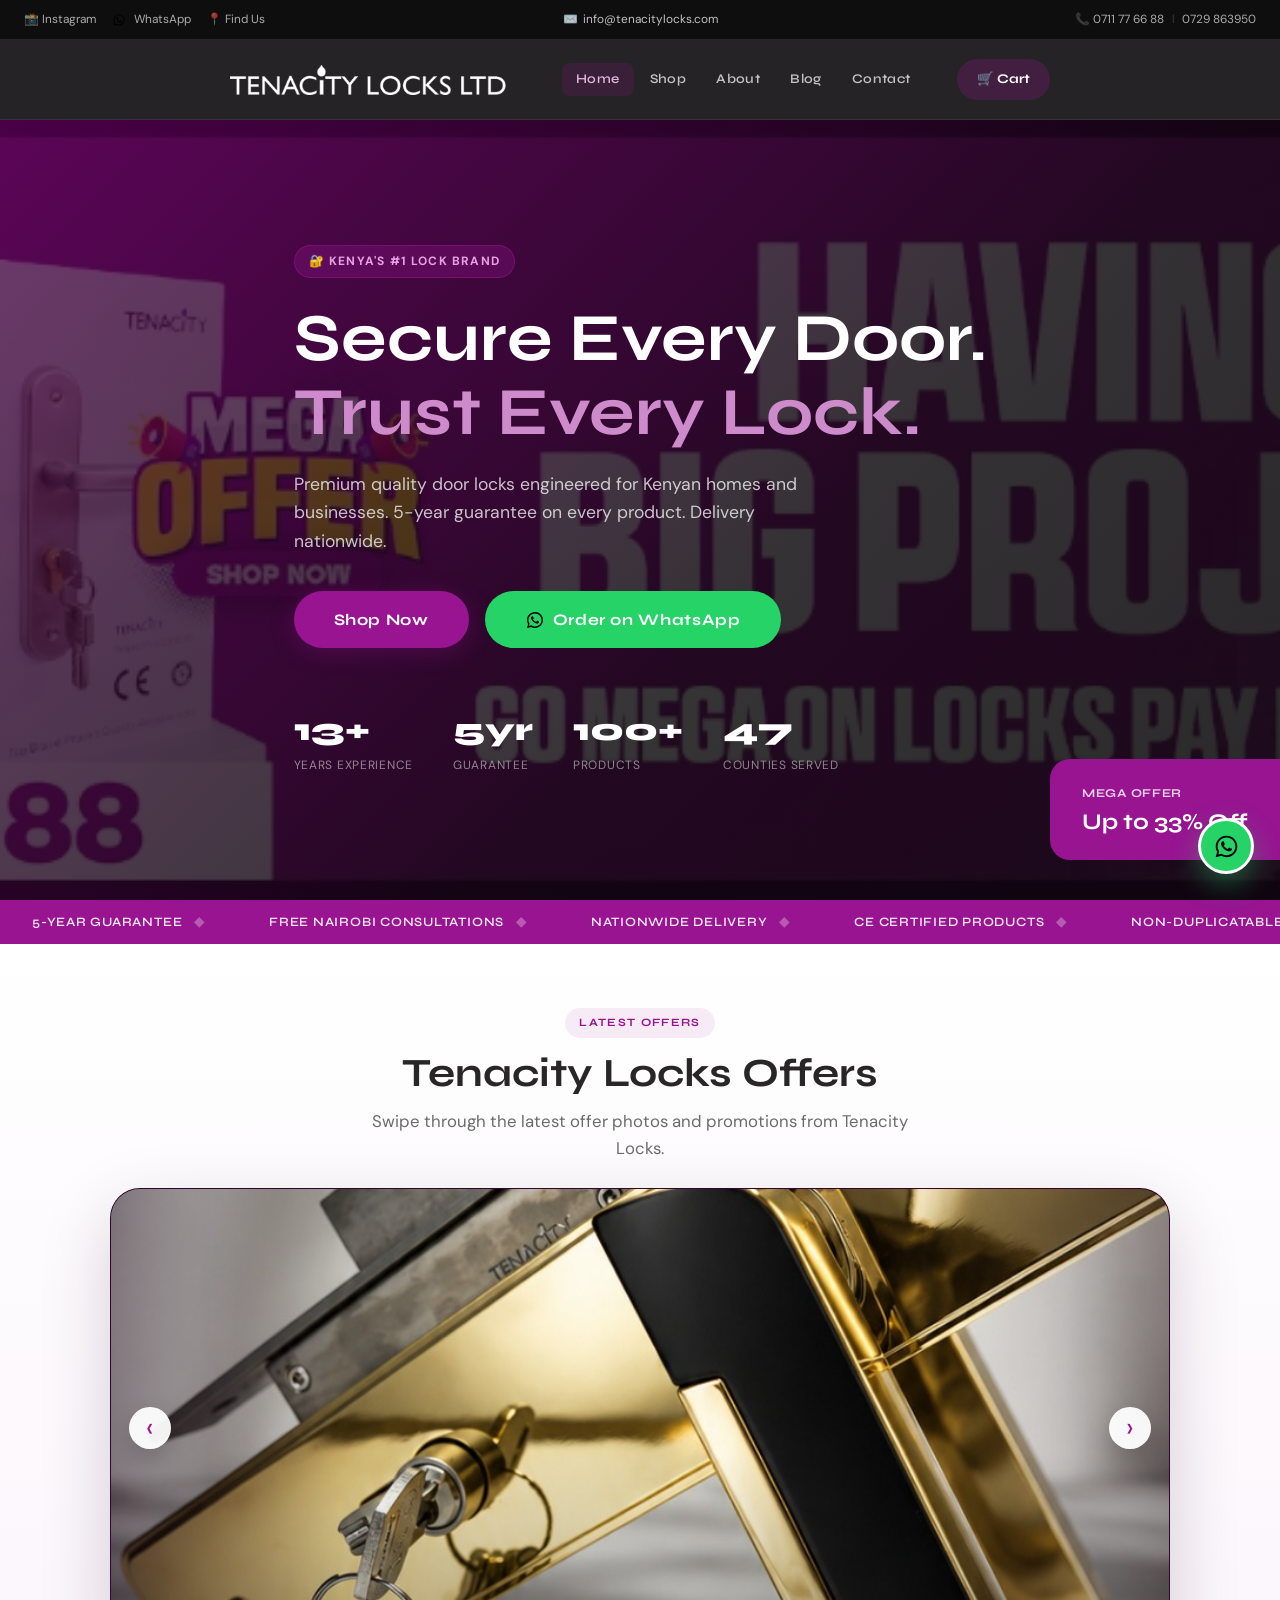
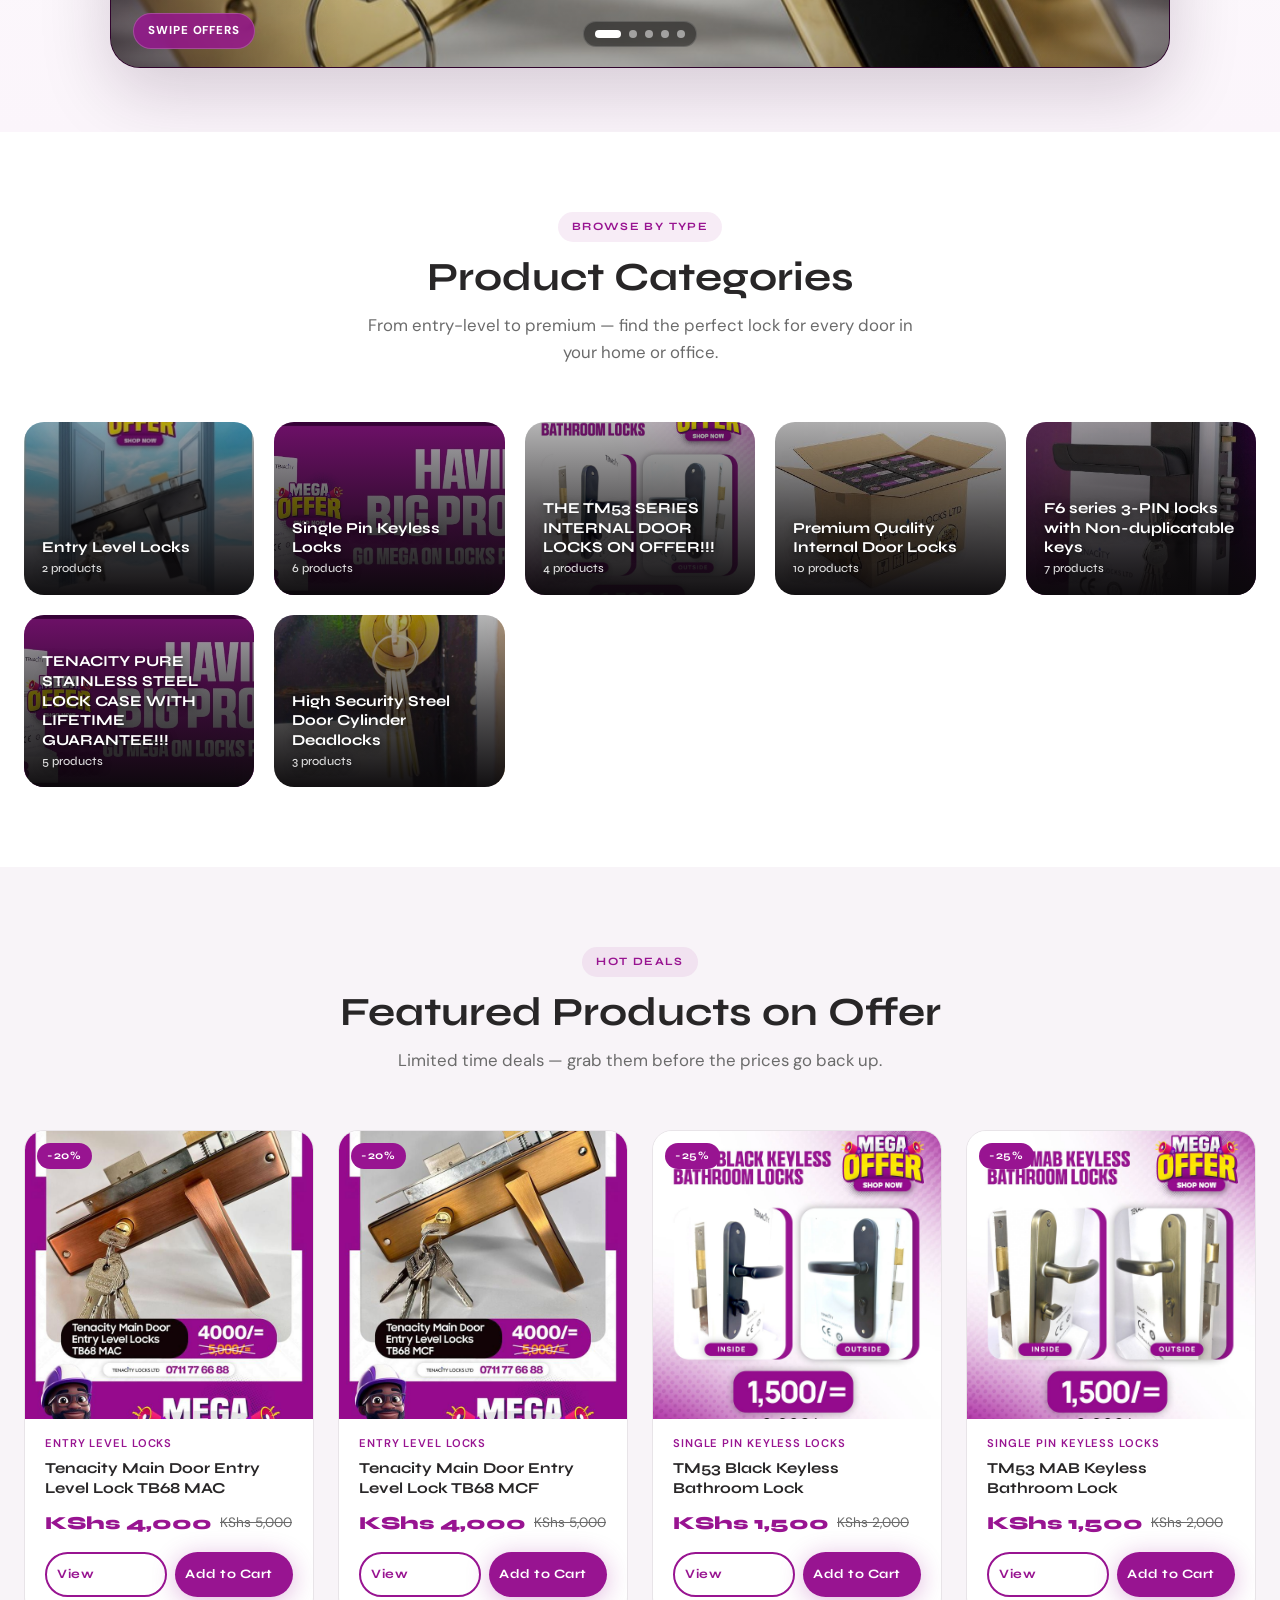
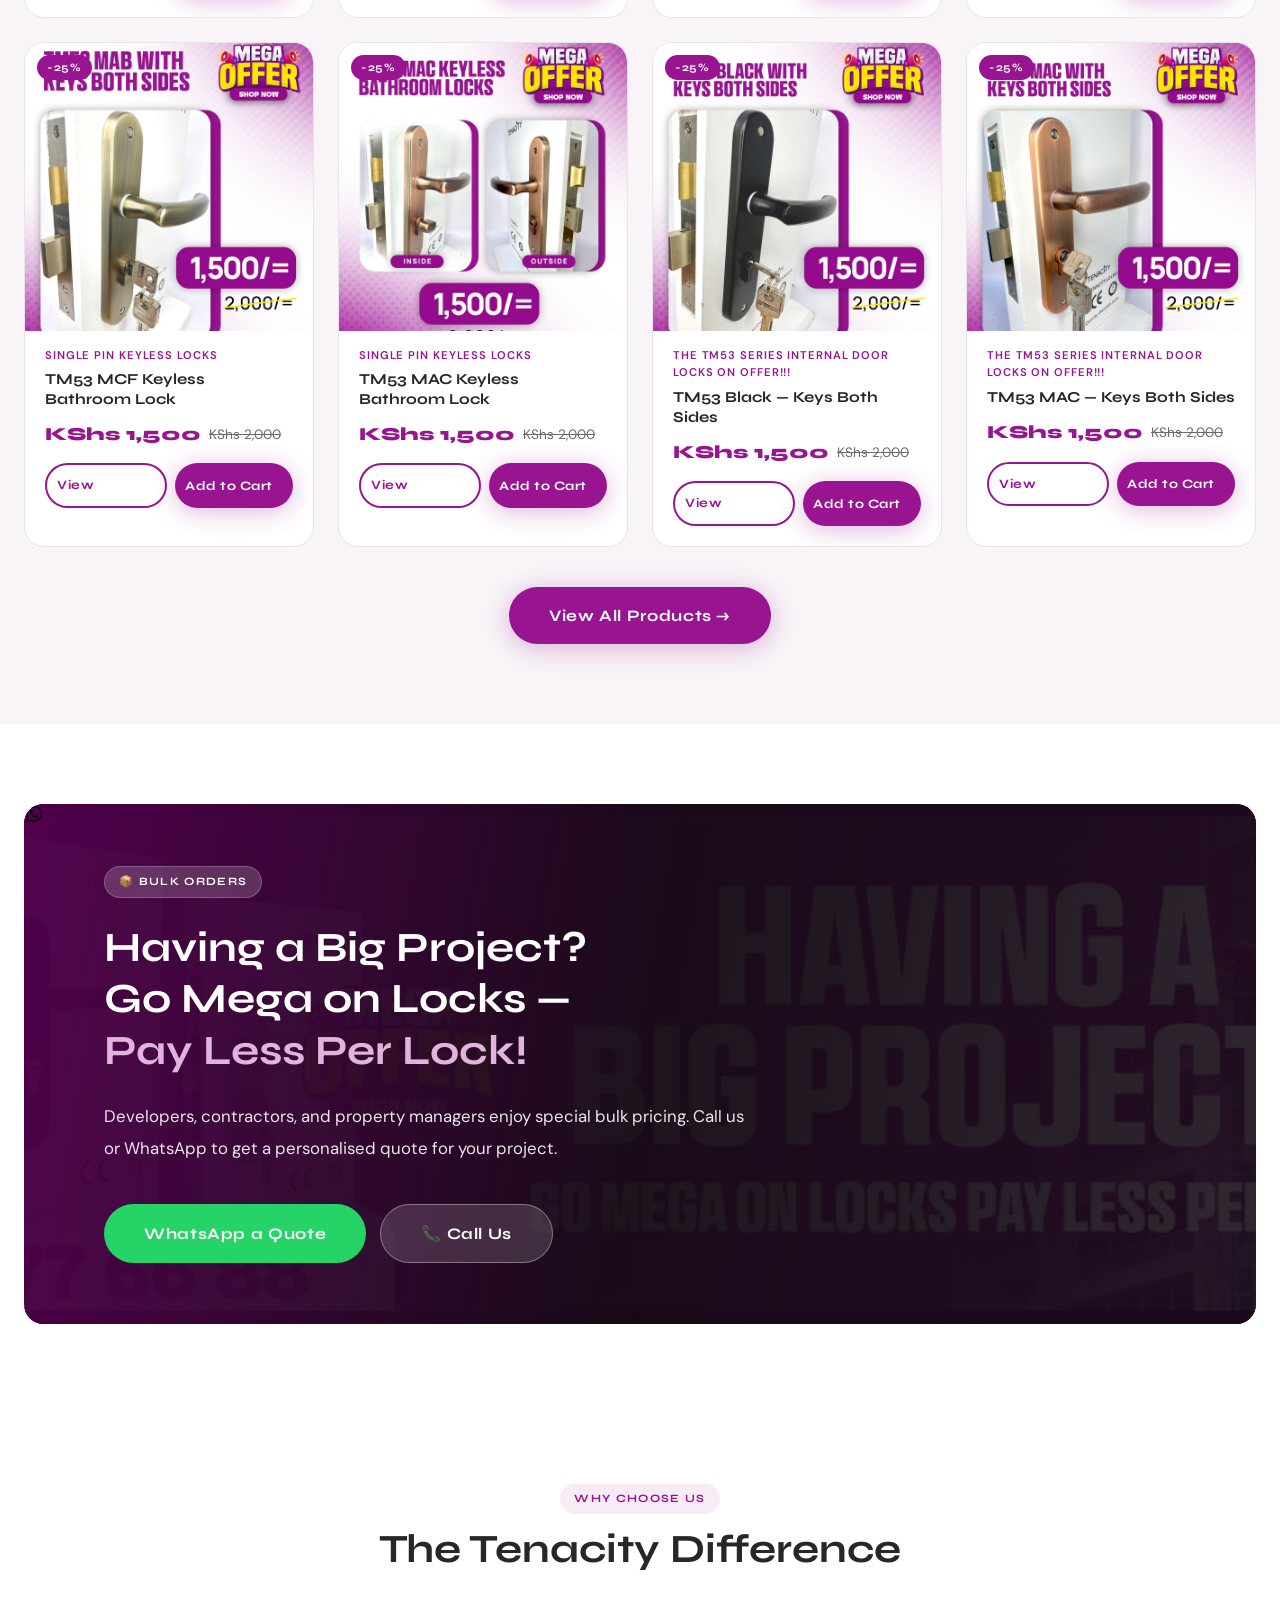
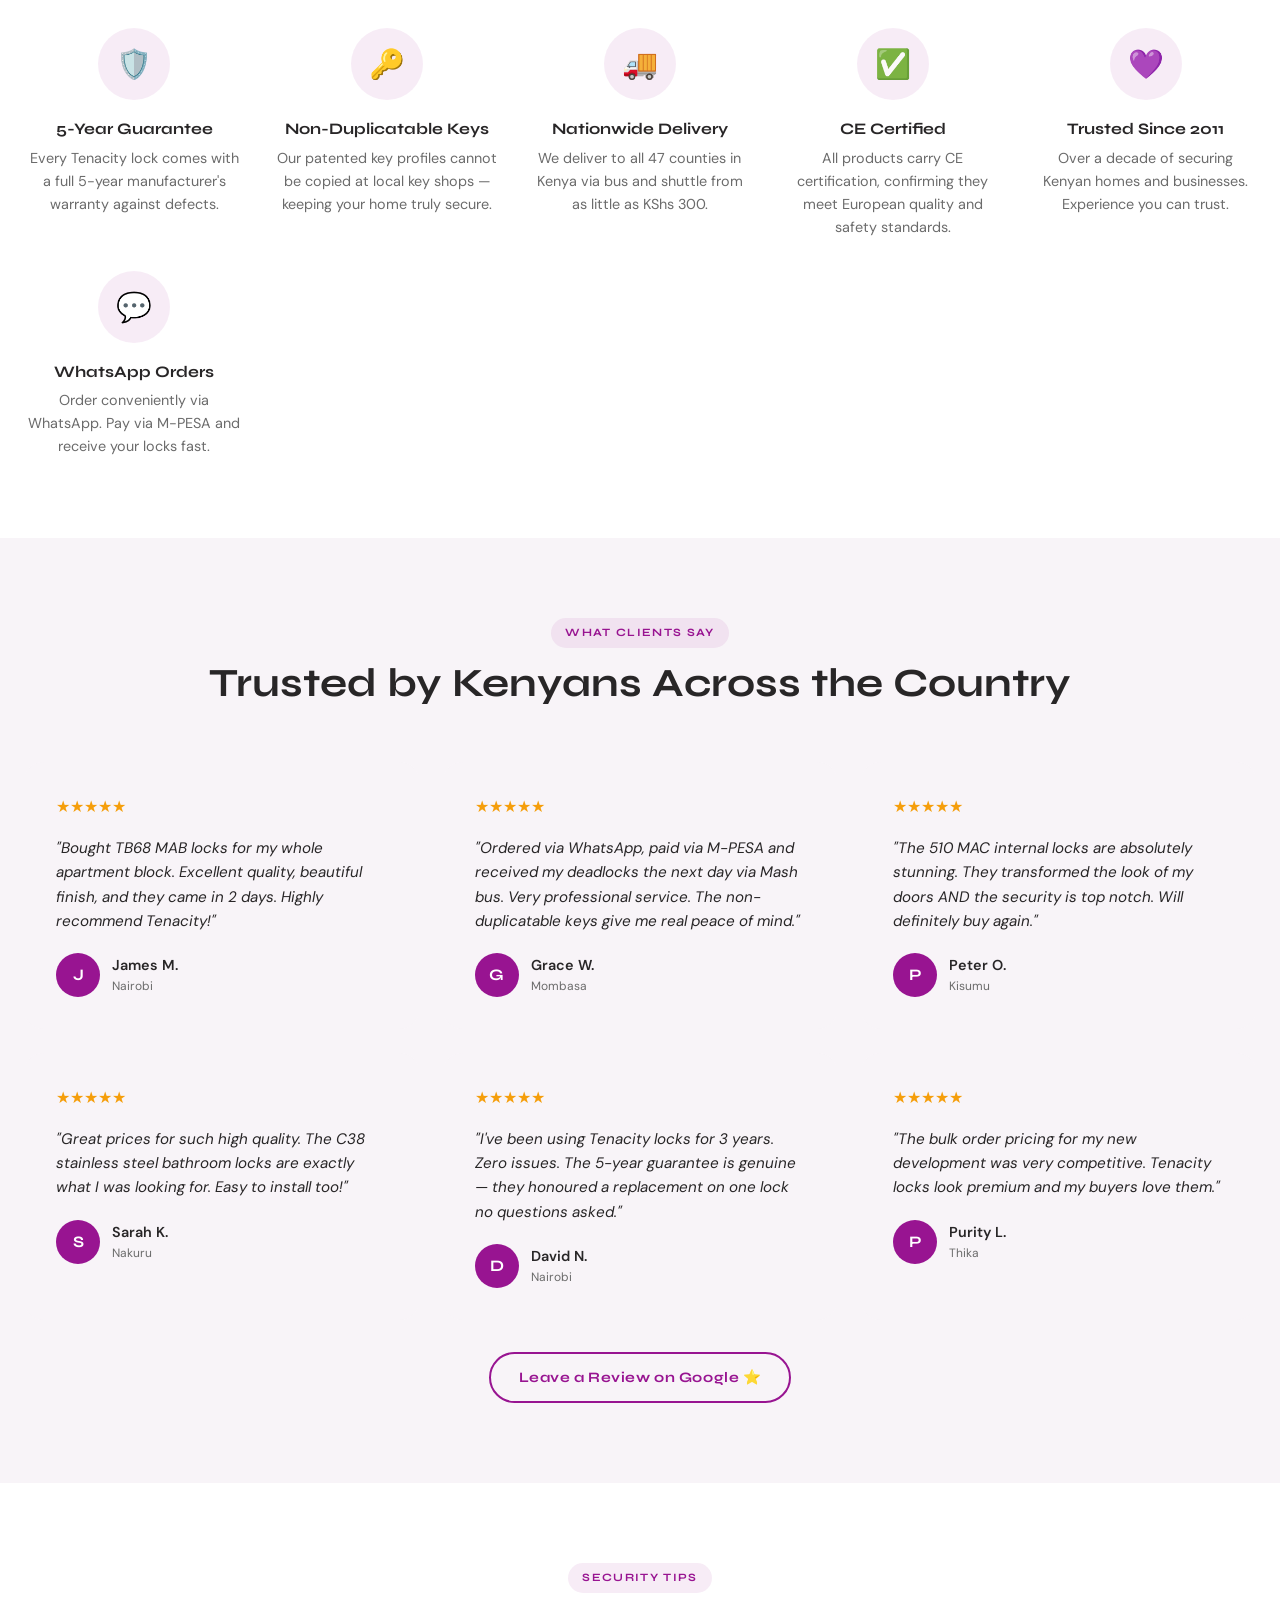
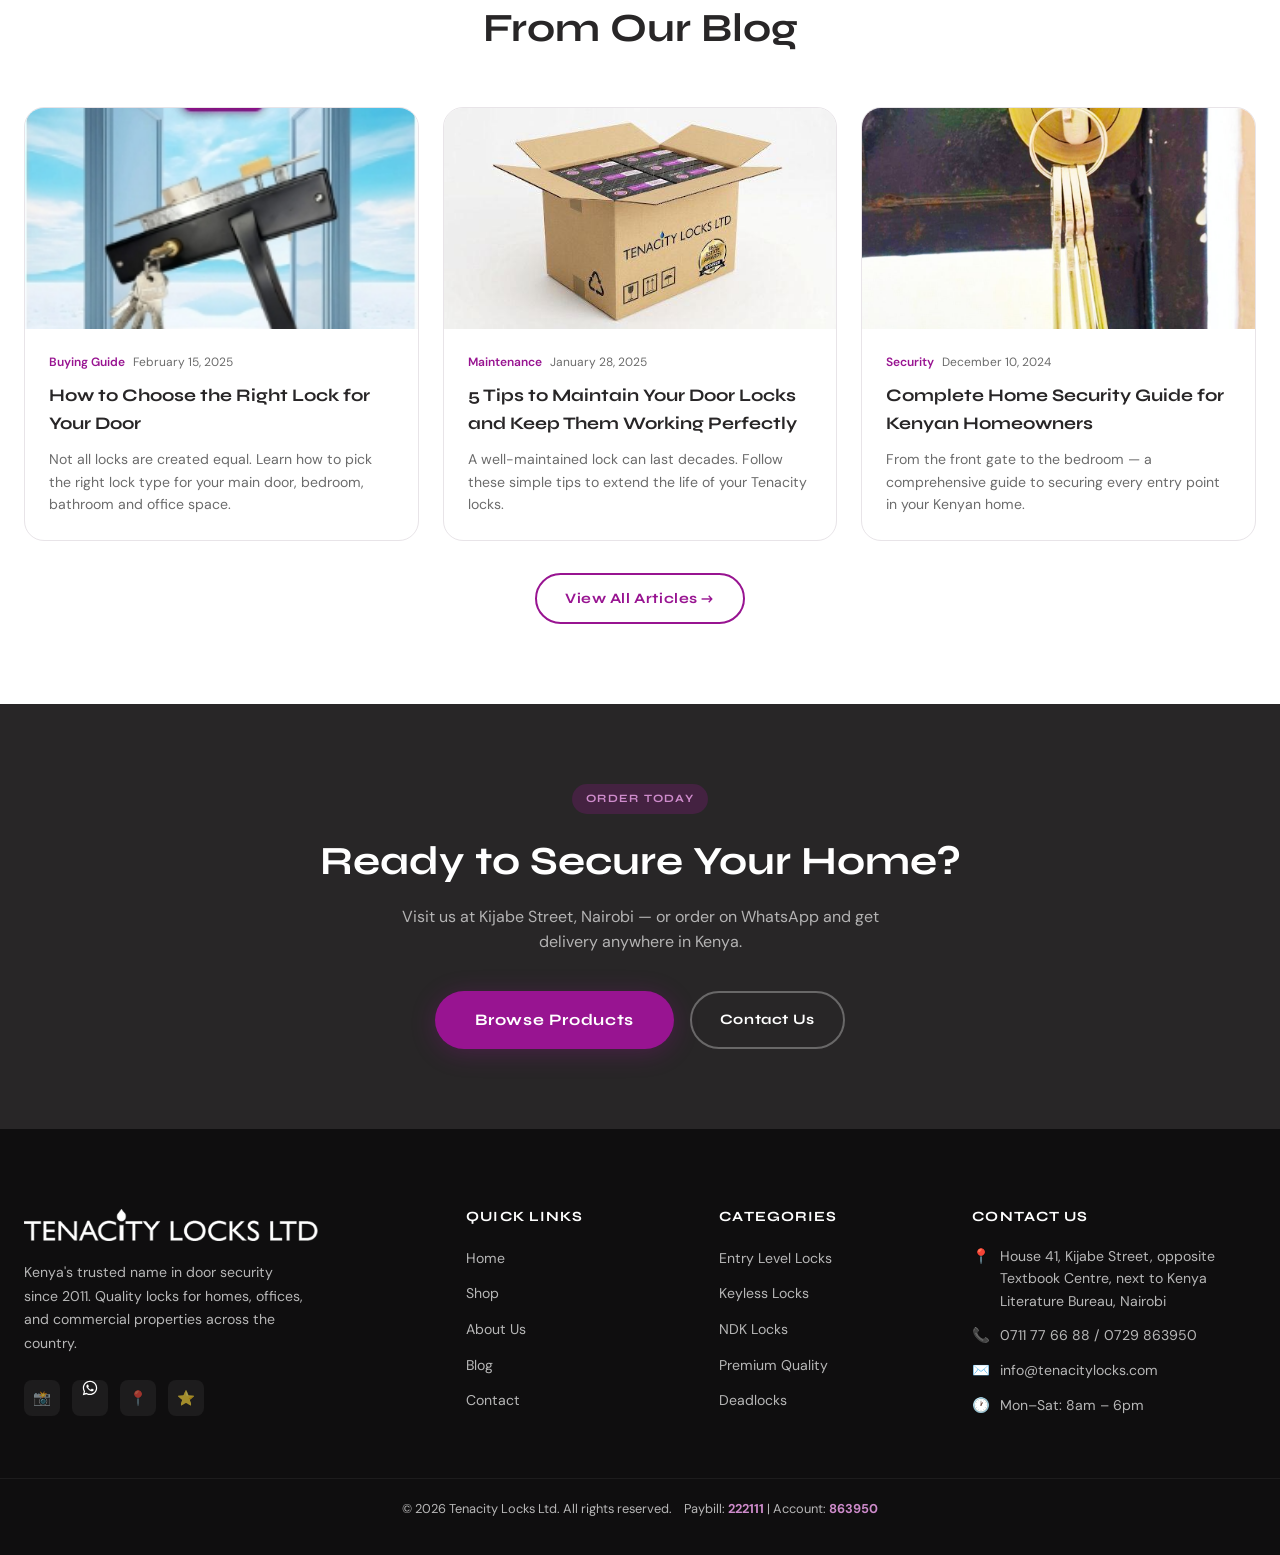
==== commit 6e26e9e2: "Add files via upload" ====
--- a/index.html
+++ b/index.html
@@ -266,8 +266,7 @@
 // ── Render Categories ──
 const catImgs = {
   'entry-level': 'assets/images/categories/entry-level.jpg',
-  'single-pin-keyless': 'assets/images/products/tm53-black-keyless.jpg',
-  'single-pin-ndk': 'assets/images/products/c38-black-keys.jpg',
+  'single-pin-ndk': 'assets/images/products/tm53-black-keyless.jpg',
   'premium-quality': 'assets/images/categories/premium-quality.jpg',
   'f6-series': 'assets/images/products/f6-series-1.jpg',
   'deadlocks': 'assets/images/categories/deadlocks.jpg',
--- a/assets/css/main.css
+++ b/assets/css/main.css
@@ -118,7 +118,21 @@
 .btn-block { width: 100%; justify-content: center; }
 .btn-whatsapp { background: #25d366; color: #fff; }
 .btn-whatsapp:hover { background: #1db954; transform: translateY(-2px); box-shadow: 0 8px 24px rgba(37,211,102,0.4); }
-.btn-icon { width: 44px; height: 44px; padding: 0; justify-content: center; border-radius: 50%; }
+.btn-icon,
+.wa-btn-icon {
+  width: 18px;
+  height: 18px;
+  min-width: 18px;
+  display: inline-block;
+  object-fit: contain;
+  vertical-align: middle;
+  flex: 0 0 18px;
+}
+.btn-lg .btn-icon { width: 20px; height: 20px; min-width: 20px; }
+.btn-whatsapp .btn-icon { color: #fff; }
+.topbar-social .wa-btn-icon { width: 14px; height: 14px; min-width: 14px; margin-right: 4px; }
+.footer-social .wa-btn-icon { width: 18px; height: 18px; min-width: 18px; }
+
 
 /* ── Top Bar ── */
 /* ── Top Bar ── */
@@ -397,6 +411,155 @@
 }
 .marquee-track span::after { content: '◆'; color: rgba(255,255,255,0.3); }
 @keyframes marquee { from { transform: translateX(0); } to { transform: translateX(-50%); } }
+
+
+
+/* ── Home Offer Slider (clean, compact, one-slide carousel) ── */
+.home-offer-slider-section {
+  position: relative;
+  overflow: hidden;
+  background: linear-gradient(180deg, #fff 0%, #fbf5fb 100%);
+  padding-top: 64px;
+  padding-bottom: 64px;
+}
+.home-offer-slider-section .section-header {
+  margin-bottom: 26px;
+}
+.home-offer-slider {
+  position: relative;
+  width: min(100%, 1060px);
+  height: clamp(280px, 42vw, 480px);
+  margin: 0 auto;
+  border-radius: 30px;
+  overflow: hidden;
+  background: #160014;
+  border: 1px solid rgba(152,20,145,0.20);
+  box-shadow: 0 24px 70px rgba(40,0,38,0.18);
+  isolation: isolate;
+}
+.home-slider-track {
+  position: relative;
+  width: 100%;
+  height: 100%;
+  overflow: hidden;
+}
+.home-slide {
+  position: absolute !important;
+  inset: 0 !important;
+  width: 100%;
+  height: 100%;
+  opacity: 0;
+  visibility: hidden;
+  pointer-events: none;
+  transform: scale(1.035);
+  transition: opacity 0.65s ease, transform 0.9s ease, visibility 0s linear 0.65s;
+  background: #160014;
+}
+.home-slide.active {
+  opacity: 1;
+  visibility: visible;
+  pointer-events: auto;
+  transform: scale(1);
+  transition-delay: 0s;
+  z-index: 2;
+}
+.home-slide img {
+  width: 100%;
+  height: 100%;
+  display: block;
+  object-fit: cover;
+  object-position: center;
+}
+.home-offer-slider::before {
+  content: '';
+  position: absolute;
+  inset: 0;
+  z-index: 3;
+  pointer-events: none;
+  background:
+    linear-gradient(90deg, rgba(20,0,18,0.42) 0%, transparent 22%, transparent 78%, rgba(20,0,18,0.25) 100%),
+    linear-gradient(180deg, transparent 55%, rgba(0,0,0,0.28) 100%);
+}
+.home-offer-slider::after {
+  content: 'Swipe offers';
+  position: absolute;
+  left: 22px;
+  bottom: 18px;
+  z-index: 5;
+  color: #fff;
+  background: rgba(152,20,145,0.82);
+  border: 1px solid rgba(255,255,255,0.2);
+  backdrop-filter: blur(8px);
+  border-radius: 999px;
+  padding: 8px 14px;
+  font-size: 0.72rem;
+  font-weight: 800;
+  letter-spacing: 0.08em;
+  text-transform: uppercase;
+}
+.home-slider-control {
+  position: absolute;
+  top: 50%;
+  transform: translateY(-50%);
+  z-index: 6;
+  width: 42px;
+  height: 42px;
+  border-radius: 999px;
+  border: 1px solid rgba(255,255,255,0.45);
+  background: rgba(255,255,255,0.94);
+  color: var(--purple);
+  box-shadow: 0 12px 28px rgba(0,0,0,0.22);
+  display: grid;
+  place-items: center;
+  font-size: 1.75rem;
+  line-height: 1;
+  cursor: pointer;
+  transition: var(--transition);
+}
+.home-slider-control:hover { background: var(--purple); color: #fff; }
+.home-slider-prev { left: 18px; }
+.home-slider-next { right: 18px; }
+.home-slider-dots {
+  position: absolute;
+  left: 50%;
+  bottom: 20px;
+  transform: translateX(-50%);
+  z-index: 6;
+  display: flex;
+  gap: 8px;
+  padding: 8px 11px;
+  border-radius: 999px;
+  background: rgba(0,0,0,0.42);
+  border: 1px solid rgba(255,255,255,0.16);
+  backdrop-filter: blur(10px);
+}
+.home-slider-dot {
+  width: 8px;
+  height: 8px;
+  border-radius: 999px;
+  border: 0;
+  padding: 0;
+  background: rgba(255,255,255,0.50);
+  cursor: pointer;
+  transition: var(--transition);
+}
+.home-slider-dot.active { width: 26px; background: #fff; }
+@media (max-width: 768px) {
+  .home-offer-slider-section { padding-top: 44px; padding-bottom: 44px; }
+  .home-offer-slider { height: clamp(260px, 70vw, 360px); border-radius: 22px; }
+  .home-slider-control { width: 36px; height: 36px; font-size: 1.45rem; }
+  .home-slider-prev { left: 10px; }
+  .home-slider-next { right: 10px; }
+  .home-offer-slider::after { left: 14px; bottom: 14px; font-size: 0.62rem; padding: 7px 11px; }
+  .home-slider-dots { bottom: 14px; }
+}
+@media (max-width: 480px) {
+  .home-offer-slider { height: 300px; }
+  .home-offer-slider-section .section-header p { display: none; }
+  .home-slider-dots { gap: 6px; padding: 7px 9px; }
+  .home-slider-dot { width: 7px; height: 7px; }
+  .home-slider-dot.active { width: 20px; }
+}
 
 /* ── Product Cards ── */
 .product-grid {
@@ -947,23 +1110,32 @@
 
 /* ── Floating WhatsApp ── */
 .wa-float {
-  position: fixed; bottom: 32px; right: 32px;
-  width: 60px; height: 60px;
+  position: fixed;
+  bottom: 26px;
+  right: 26px;
+  width: 56px;
+  height: 56px;
   background: #25d366;
+  border: 3px solid #fff;
   border-radius: 50%;
-  display: flex; align-items: center; justify-content: center;
-  font-size: 1.6rem;
+  display: flex;
+  align-items: center;
+  justify-content: center;
   color: #fff;
-  box-shadow: 0 4px 20px rgba(37,211,102,0.5);
-  z-index: 500;
+  box-shadow: 0 10px 28px rgba(37,211,102,0.38);
+  z-index: 1500;
   animation: waPulse 3s infinite;
-  transition: var(--transition);
-}
-.wa-float:hover { transform: scale(1.12); }
-.wa-float img { width: 34px; height: 34px; display:block; }
+  transition: transform .2s ease, box-shadow .2s ease;
+}
+.wa-float:hover { transform: translateY(-3px) scale(1.04); box-shadow: 0 14px 36px rgba(37,211,102,0.48); }
+.wa-float img { width: 27px; height: 27px; display:block; }
 @keyframes waPulse {
-  0%, 100% { box-shadow: 0 4px 20px rgba(37,211,102,0.5); }
-  50% { box-shadow: 0 4px 40px rgba(37,211,102,0.8); }
+  0%, 100% { box-shadow: 0 10px 28px rgba(37,211,102,0.38); }
+  50% { box-shadow: 0 10px 38px rgba(37,211,102,0.62); }
+}
+@media (max-width: 600px) {
+  .wa-float { width: 50px; height: 50px; right: 16px; bottom: 16px; }
+  .wa-float img { width: 24px; height: 24px; }
 }
 
 /* ── Toast ── */
@@ -1233,3 +1405,12 @@
   .nav-logo img { height: 20px; }
   .cart-btn { padding: 8px 14px; font-size: 0.78rem; }
 }
+
+
+/* Final WhatsApp/icon safeguards */
+.btn img.btn-icon, img.wa-btn-icon { max-width: 20px !important; max-height: 20px !important; width: 20px !important; height: 20px !important; object-fit: contain !important; display: inline-block !important; }
+.topbar-social img.wa-btn-icon { max-width: 14px !important; max-height: 14px !important; width: 14px !important; height: 14px !important; }
+.footer-social img.wa-btn-icon { max-width: 18px !important; max-height: 18px !important; width: 18px !important; height: 18px !important; }
+.wa-float img { max-width: 27px !important; max-height: 27px !important; width: 27px !important; height: 27px !important; }
+.home-offer-slider .home-slide:not(.active) { opacity: 0 !important; visibility: hidden !important; }
+.home-offer-slider .home-slide.active { opacity: 1 !important; visibility: visible !important; }
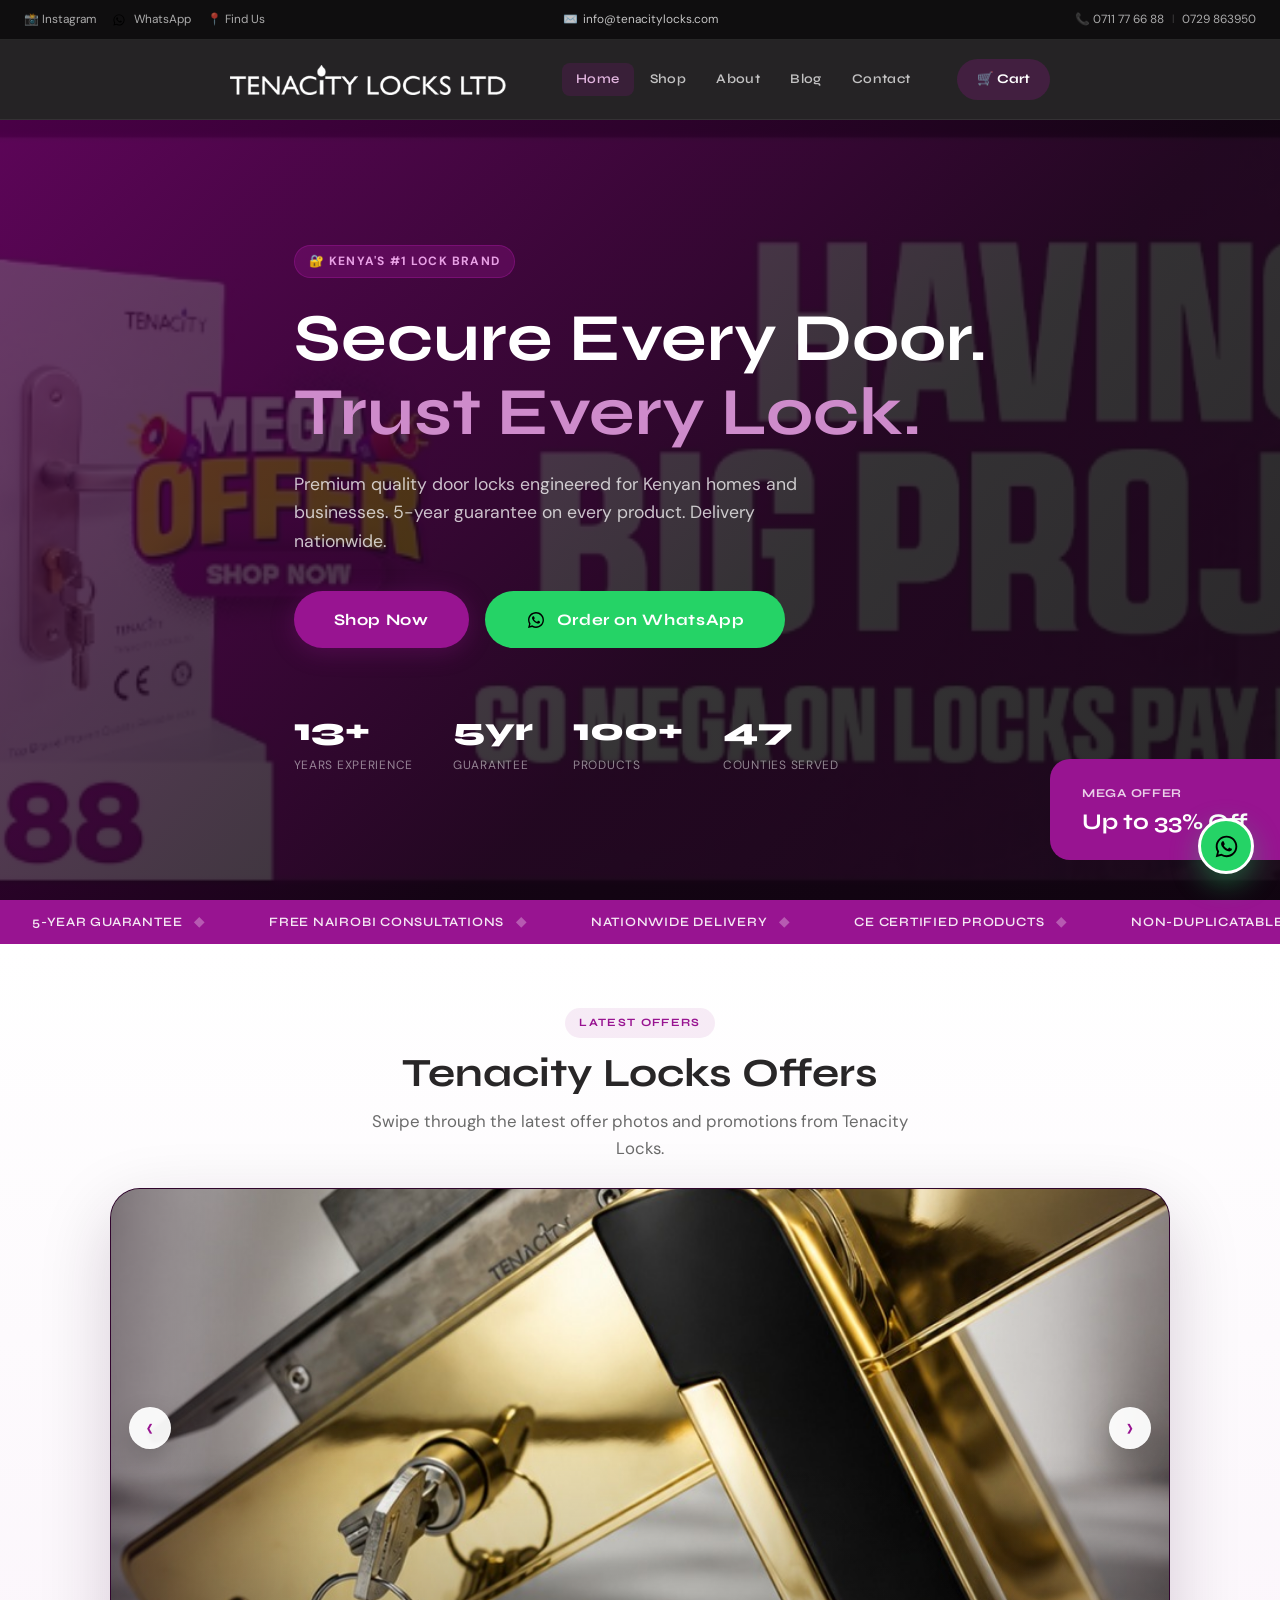
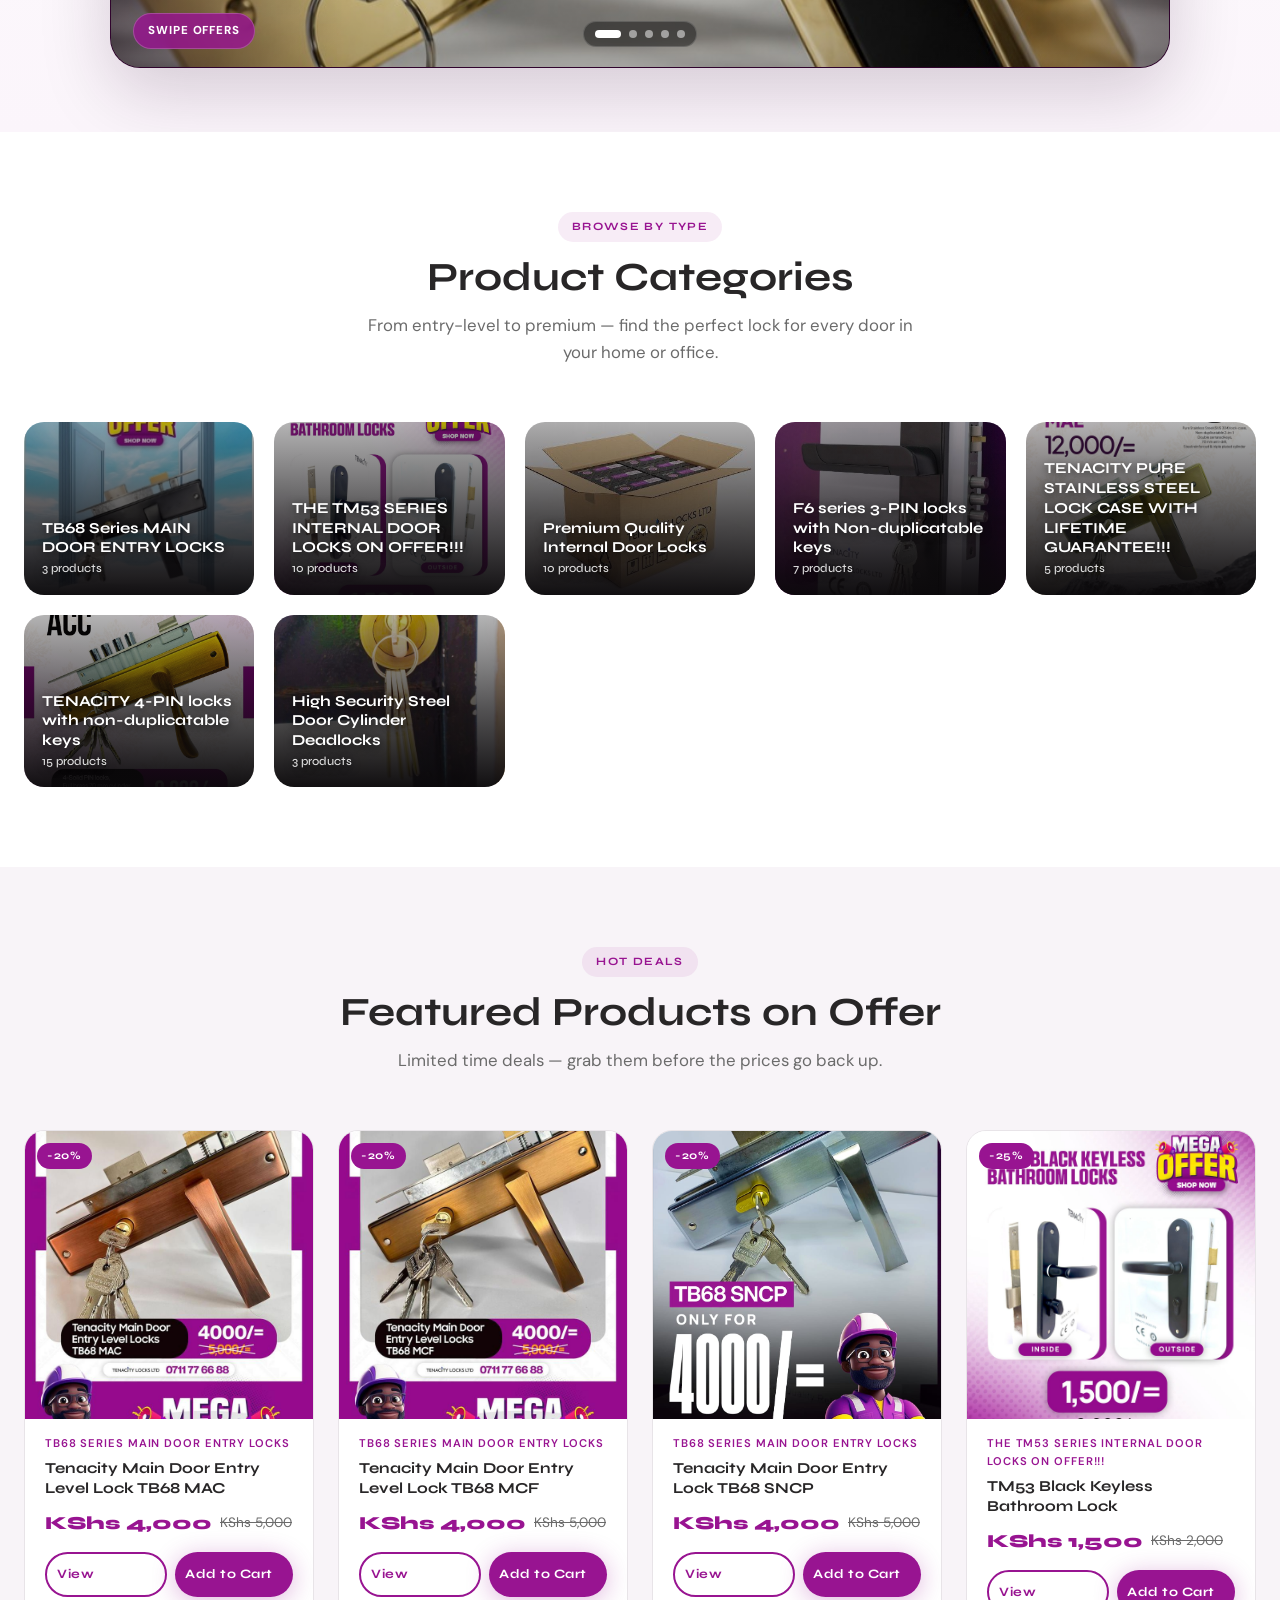
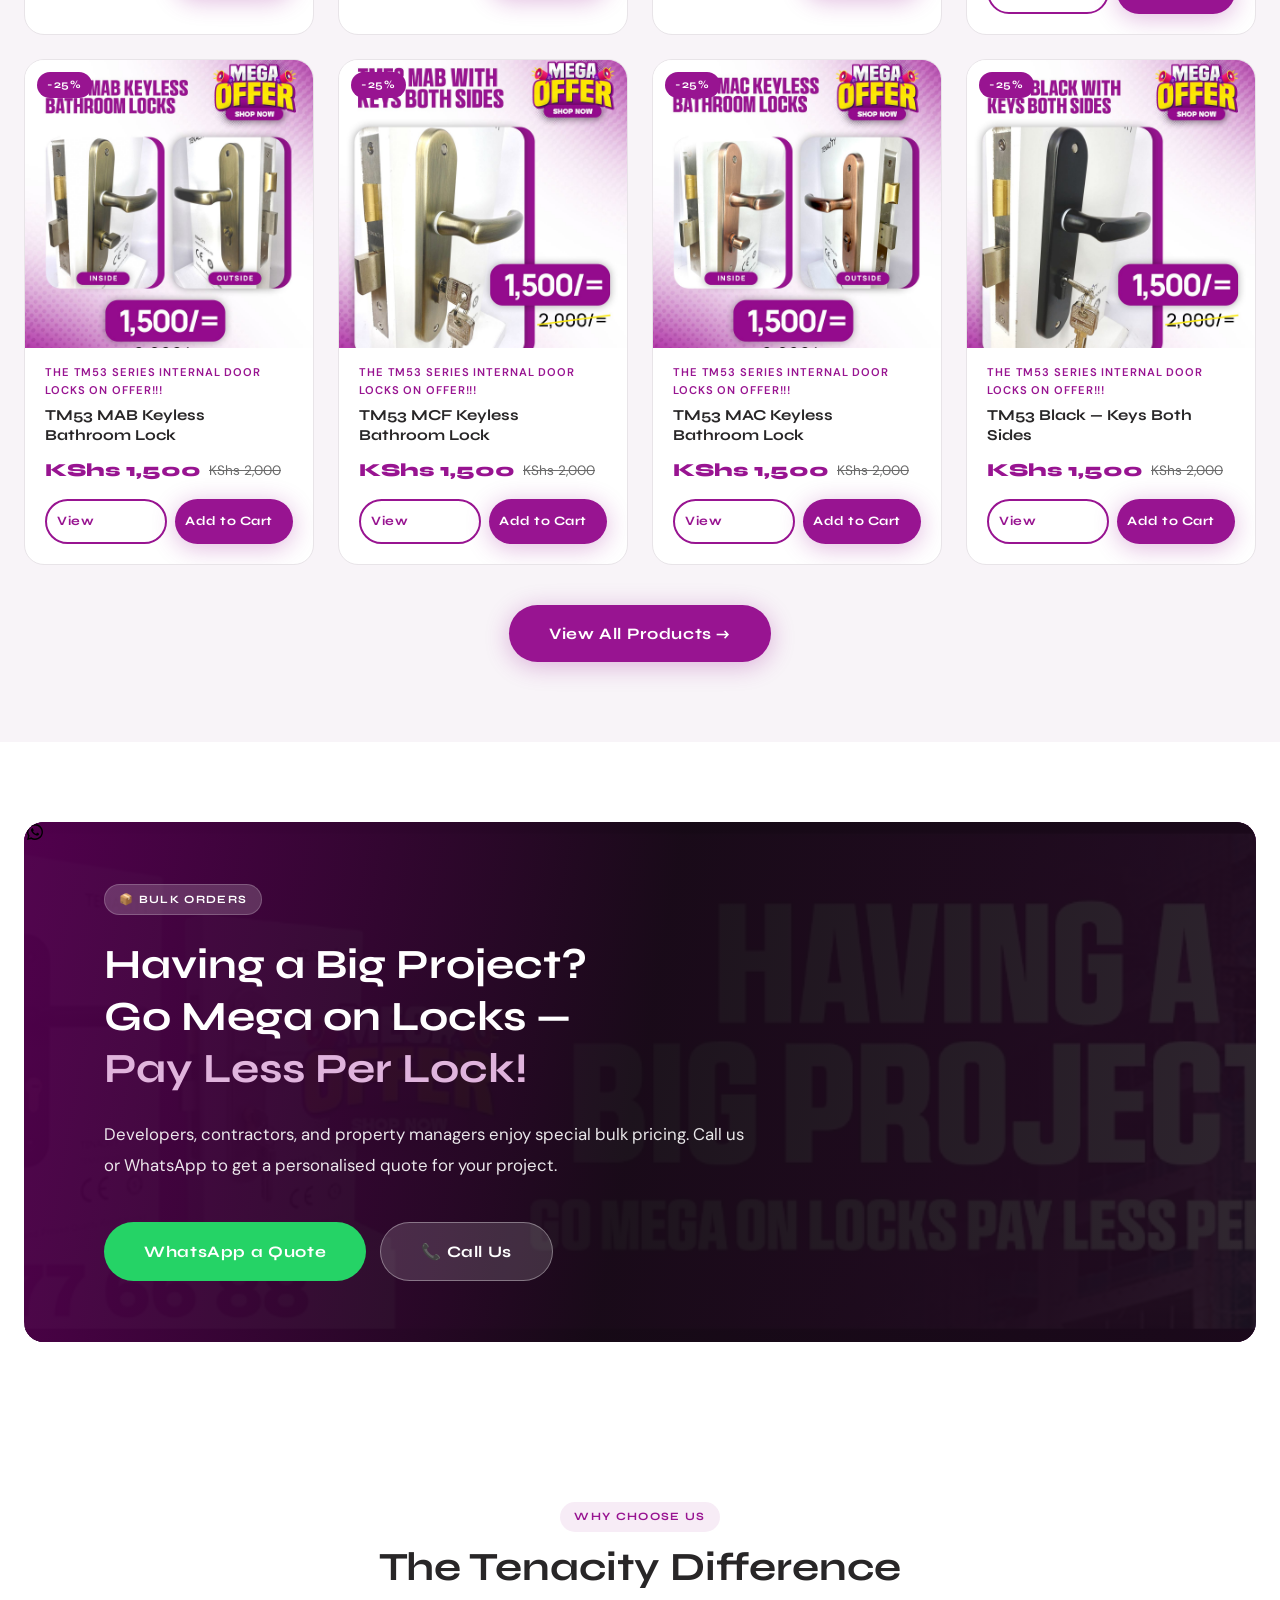
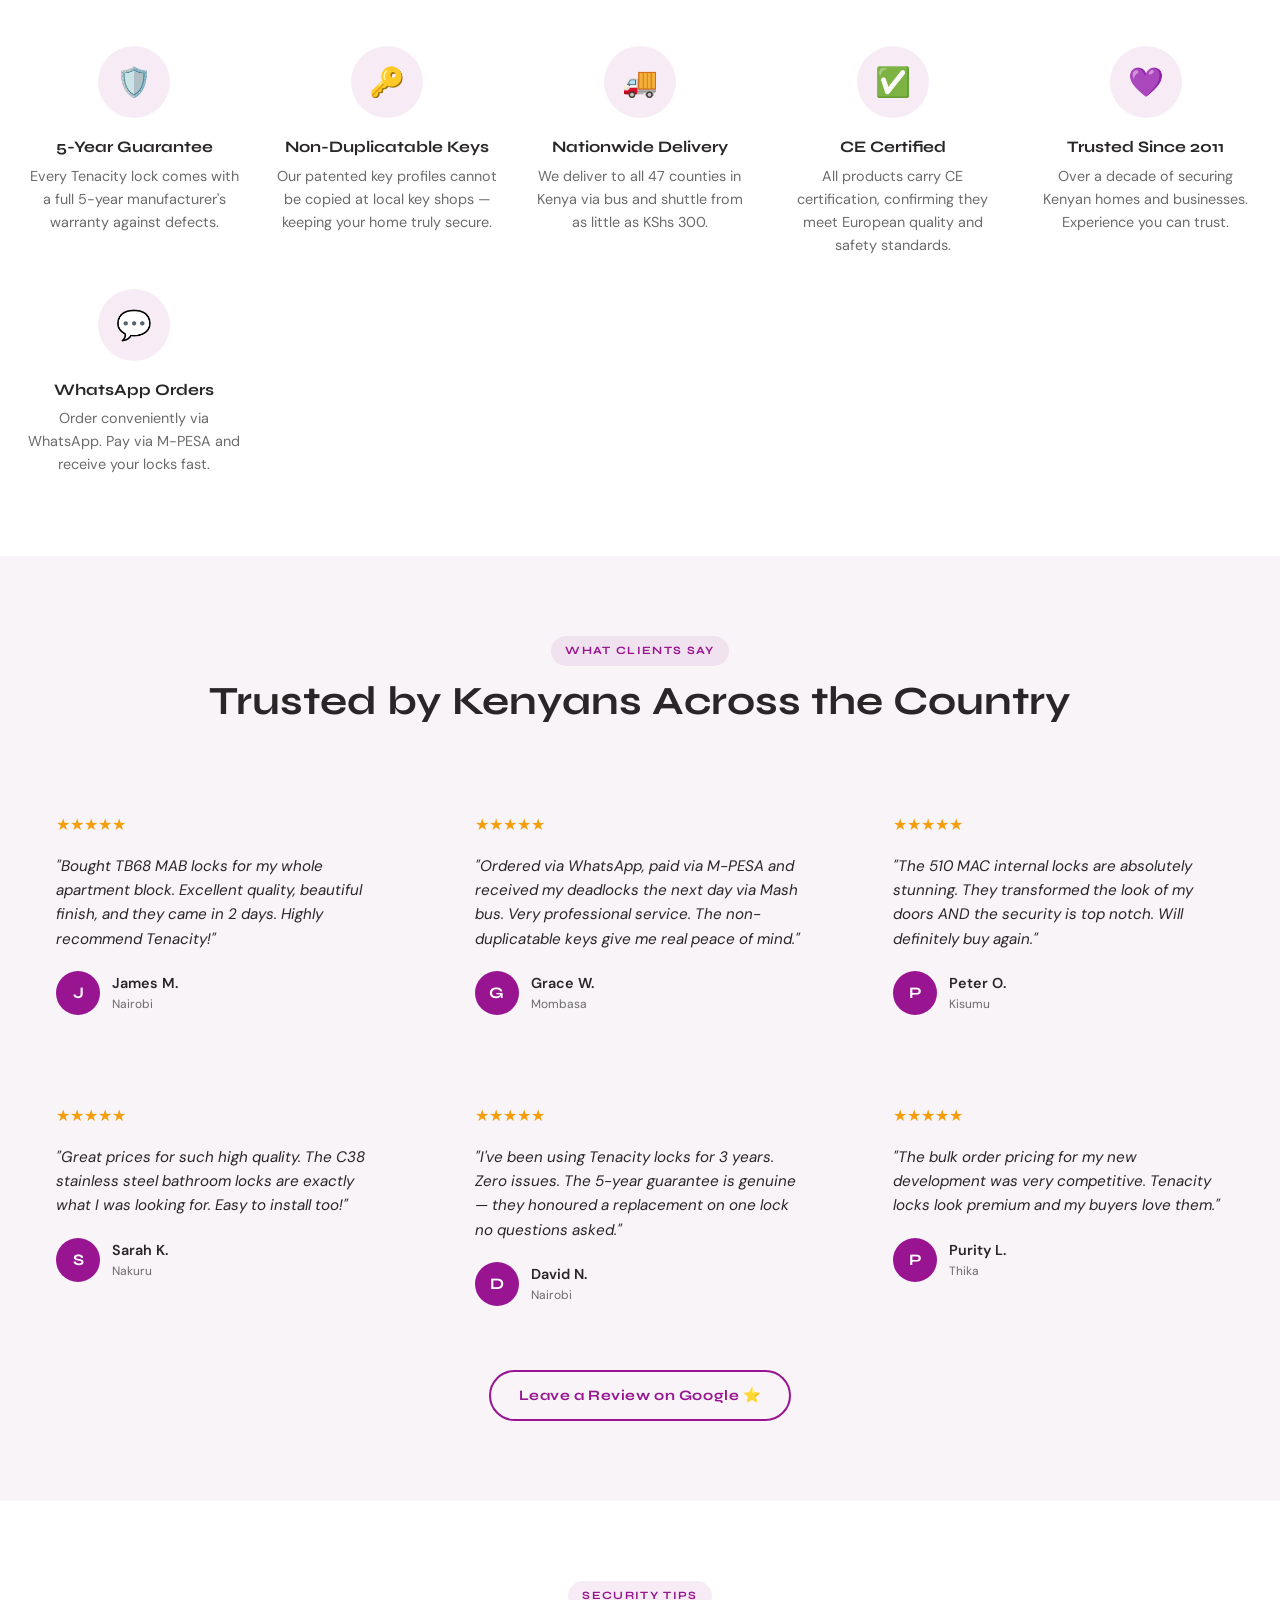
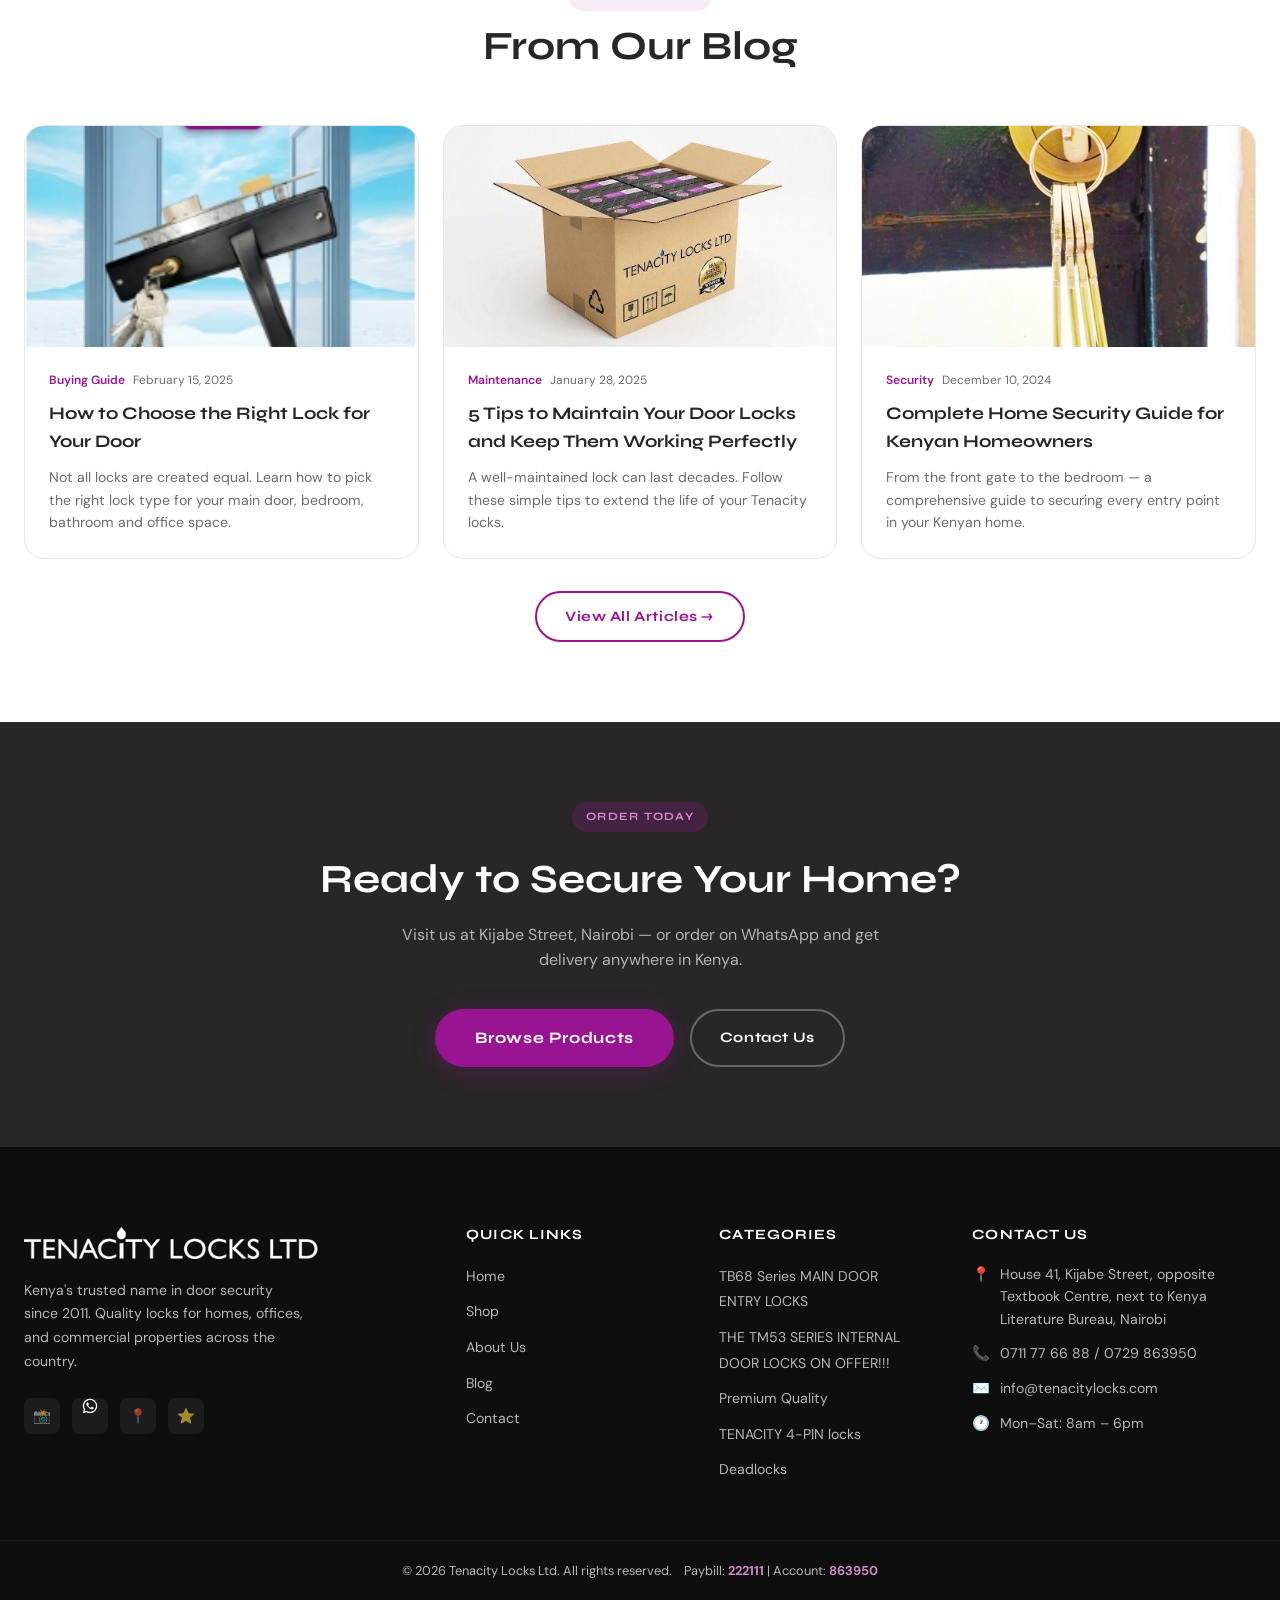
==== commit 371c9922: "Add files via upload" ====
--- a/index.html
+++ b/index.html
@@ -269,6 +269,8 @@
   'single-pin-ndk': 'assets/images/products/tm53-black-keyless.jpg',
   'premium-quality': 'assets/images/categories/premium-quality.jpg',
   'f6-series': 'assets/images/products/f6-series-1.jpg',
+  'pure-stainless-steel': 'assets/images/products/WhatsApp Image 2026-05-08 at 22.50.22.jpeg',
+  'four-pin-non-duplicatable': 'assets/images/products/tenacity-51-nbgp.jpg',
   'deadlocks': 'assets/images/categories/deadlocks.jpg',
 };
 document.getElementById('catGrid').innerHTML = getAllCategories()
--- a/assets/css/main.css
+++ b/assets/css/main.css
@@ -1414,3 +1414,86 @@
 .wa-float img { max-width: 27px !important; max-height: 27px !important; width: 27px !important; height: 27px !important; }
 .home-offer-slider .home-slide:not(.active) { opacity: 0 !important; visibility: hidden !important; }
 .home-offer-slider .home-slide.active { opacity: 1 !important; visibility: visible !important; }
+
+/* Contact page WhatsApp CTA button */
+.contact-whatsapp-btn {
+  min-height: 54px;
+  border-radius: 18px;
+  gap: 10px;
+  font-weight: 800;
+  letter-spacing: 0.02em;
+  box-shadow: 0 12px 28px rgba(37, 211, 102, 0.28);
+}
+.contact-whatsapp-btn .btn-icon {
+  width: 22px !important;
+  height: 22px !important;
+  min-width: 22px !important;
+  max-width: 22px !important;
+  max-height: 22px !important;
+}
+.contact-whatsapp-btn:hover {
+  box-shadow: 0 14px 32px rgba(37, 211, 102, 0.36);
+}
+
+/* WhatsApp button icon polish across product, cart, contact, hero, footer */
+.btn-whatsapp {
+  display: inline-flex;
+  align-items: center;
+  justify-content: center;
+  gap: 10px;
+}
+.btn-whatsapp .btn-icon {
+  width: 22px !important;
+  height: 22px !important;
+  min-width: 22px !important;
+  max-width: 22px !important;
+  max-height: 22px !important;
+  object-fit: contain !important;
+  display: inline-block !important;
+  flex: 0 0 22px !important;
+}
+.product-whatsapp-btn,
+.cart-whatsapp-btn {
+  min-height: 52px;
+  border-radius: 999px;
+  font-weight: 800;
+  letter-spacing: 0.01em;
+  box-shadow: 0 12px 30px rgba(37, 211, 102, 0.26);
+}
+.product-whatsapp-btn:hover,
+.cart-whatsapp-btn:hover {
+  box-shadow: 0 14px 34px rgba(37, 211, 102, 0.36);
+}
+.modal .btn-whatsapp .btn-icon {
+  width: 20px !important;
+  height: 20px !important;
+  min-width: 20px !important;
+}
+@media (max-width: 520px) {
+  .product-whatsapp-btn,
+  .cart-whatsapp-btn { min-height: 50px; font-size: 0.9rem; }
+  .btn-whatsapp .btn-icon { width: 20px !important; height: 20px !important; min-width: 20px !important; }
+}
+
+/* Checkout Nairobi destination selector */
+.conditional-field {
+  animation: fadeInUp 0.18s ease-out;
+}
+
+.field-help {
+  margin-top: 6px;
+  font-size: 0.76rem;
+  color: var(--gray);
+  line-height: 1.45;
+}
+
+#nairobiDestinationGroup {
+  border: 1px solid rgba(168, 20, 151, 0.16);
+  background: rgba(168, 20, 151, 0.035);
+  border-radius: var(--radius-sm);
+  padding: 14px;
+}
+
+#cfNairobiDestination {
+  border-color: rgba(168, 20, 151, 0.28);
+}
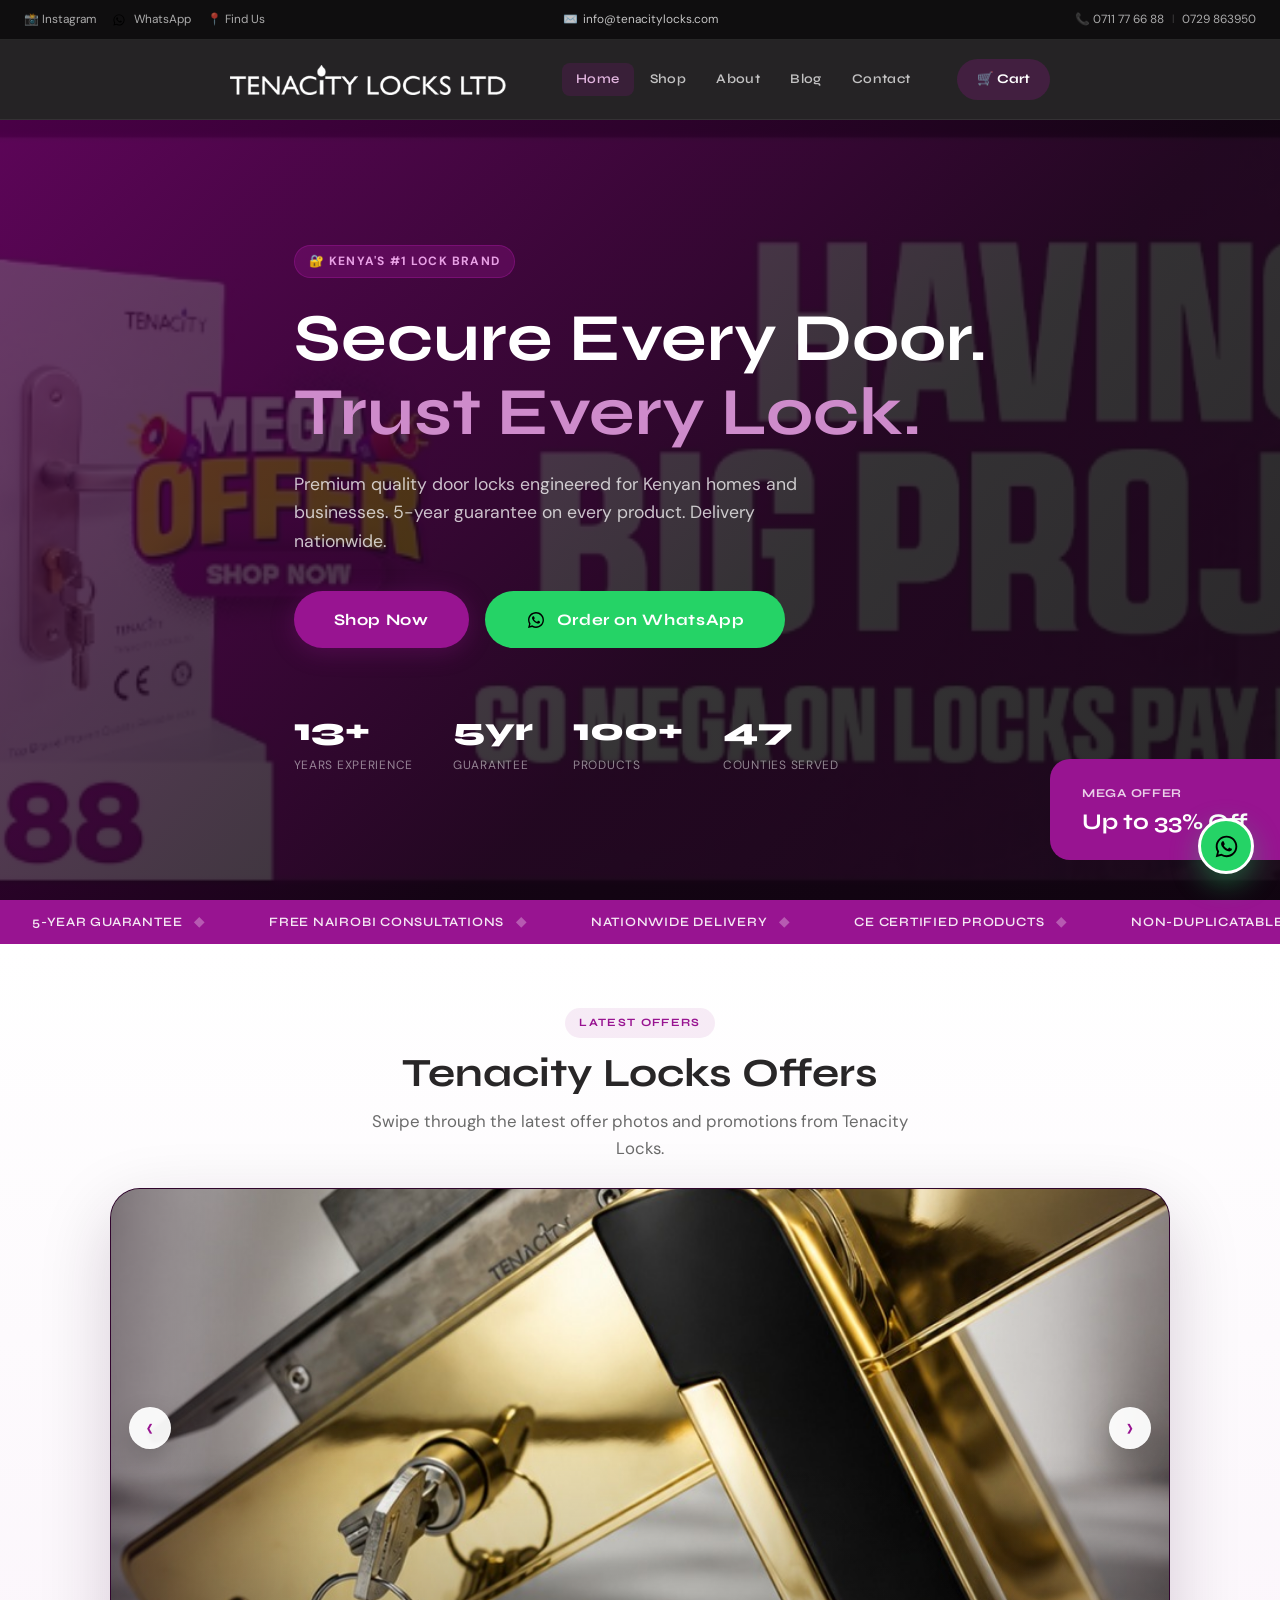
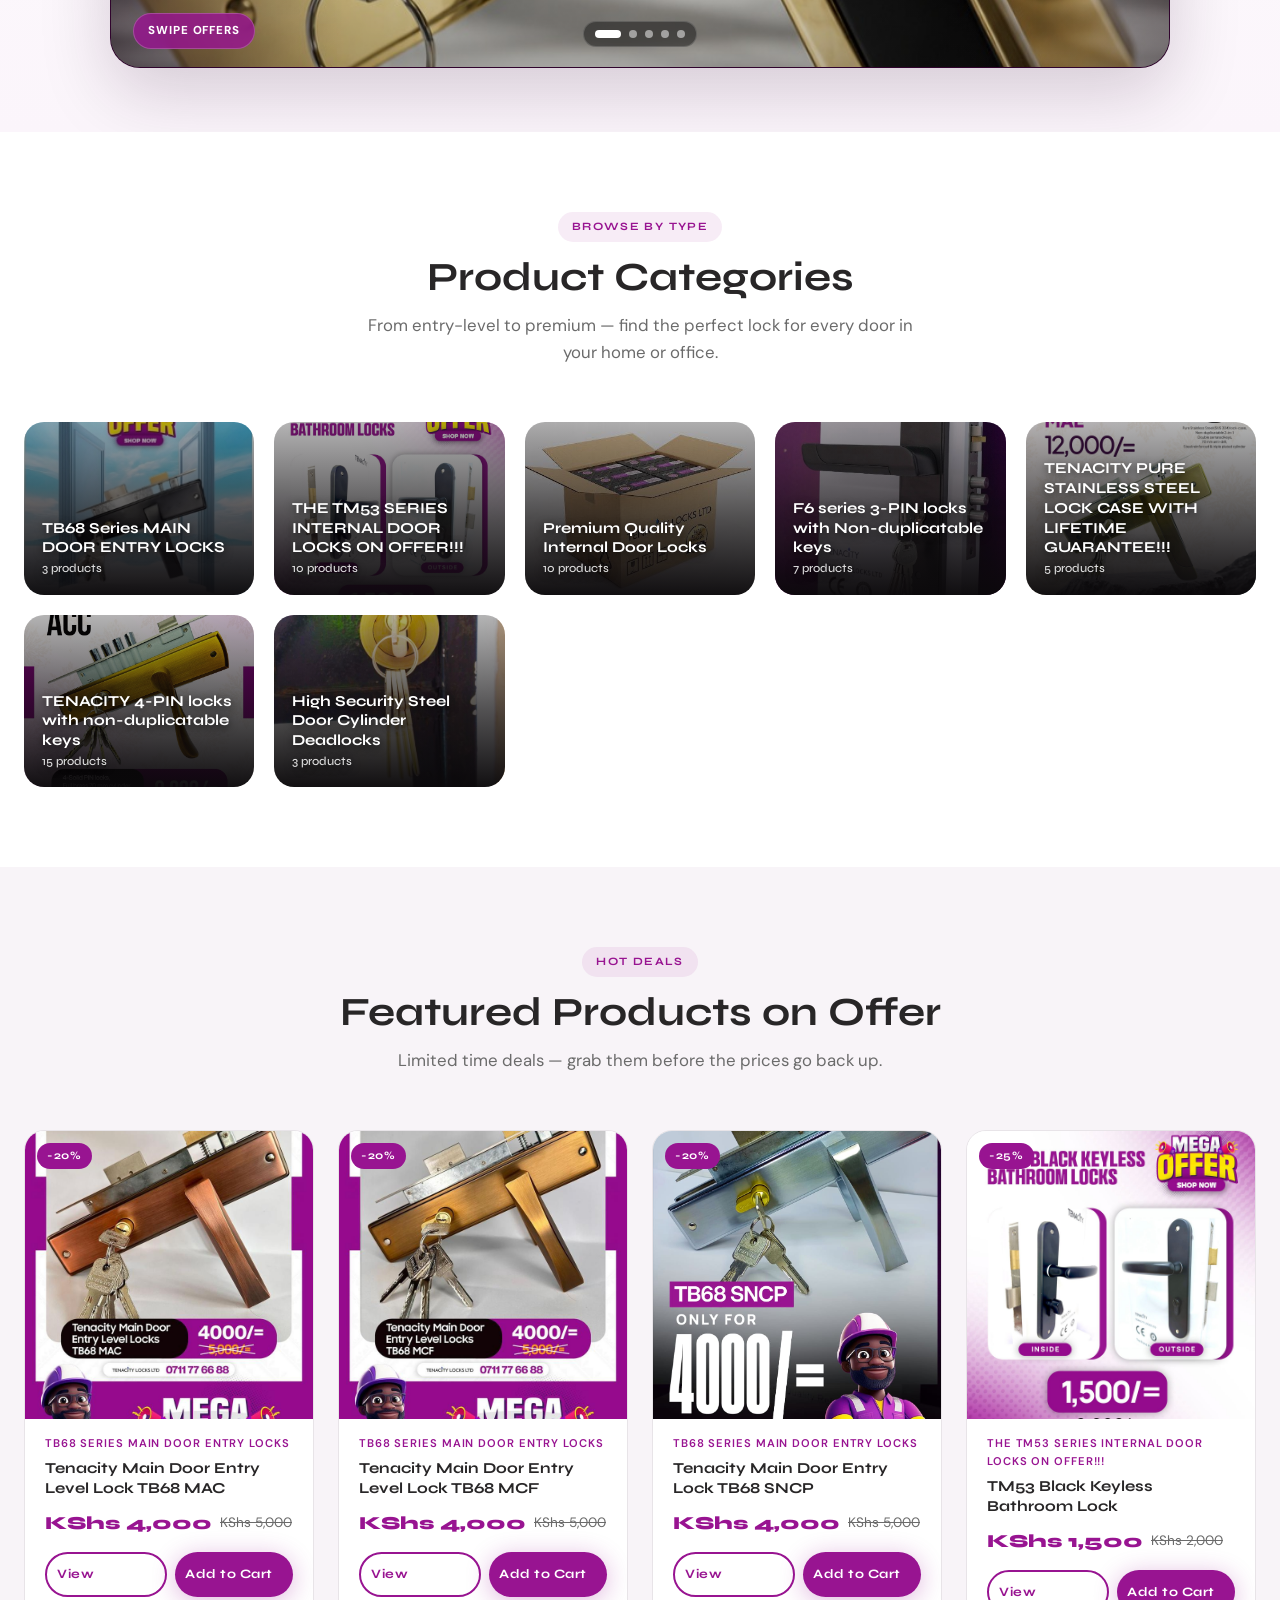
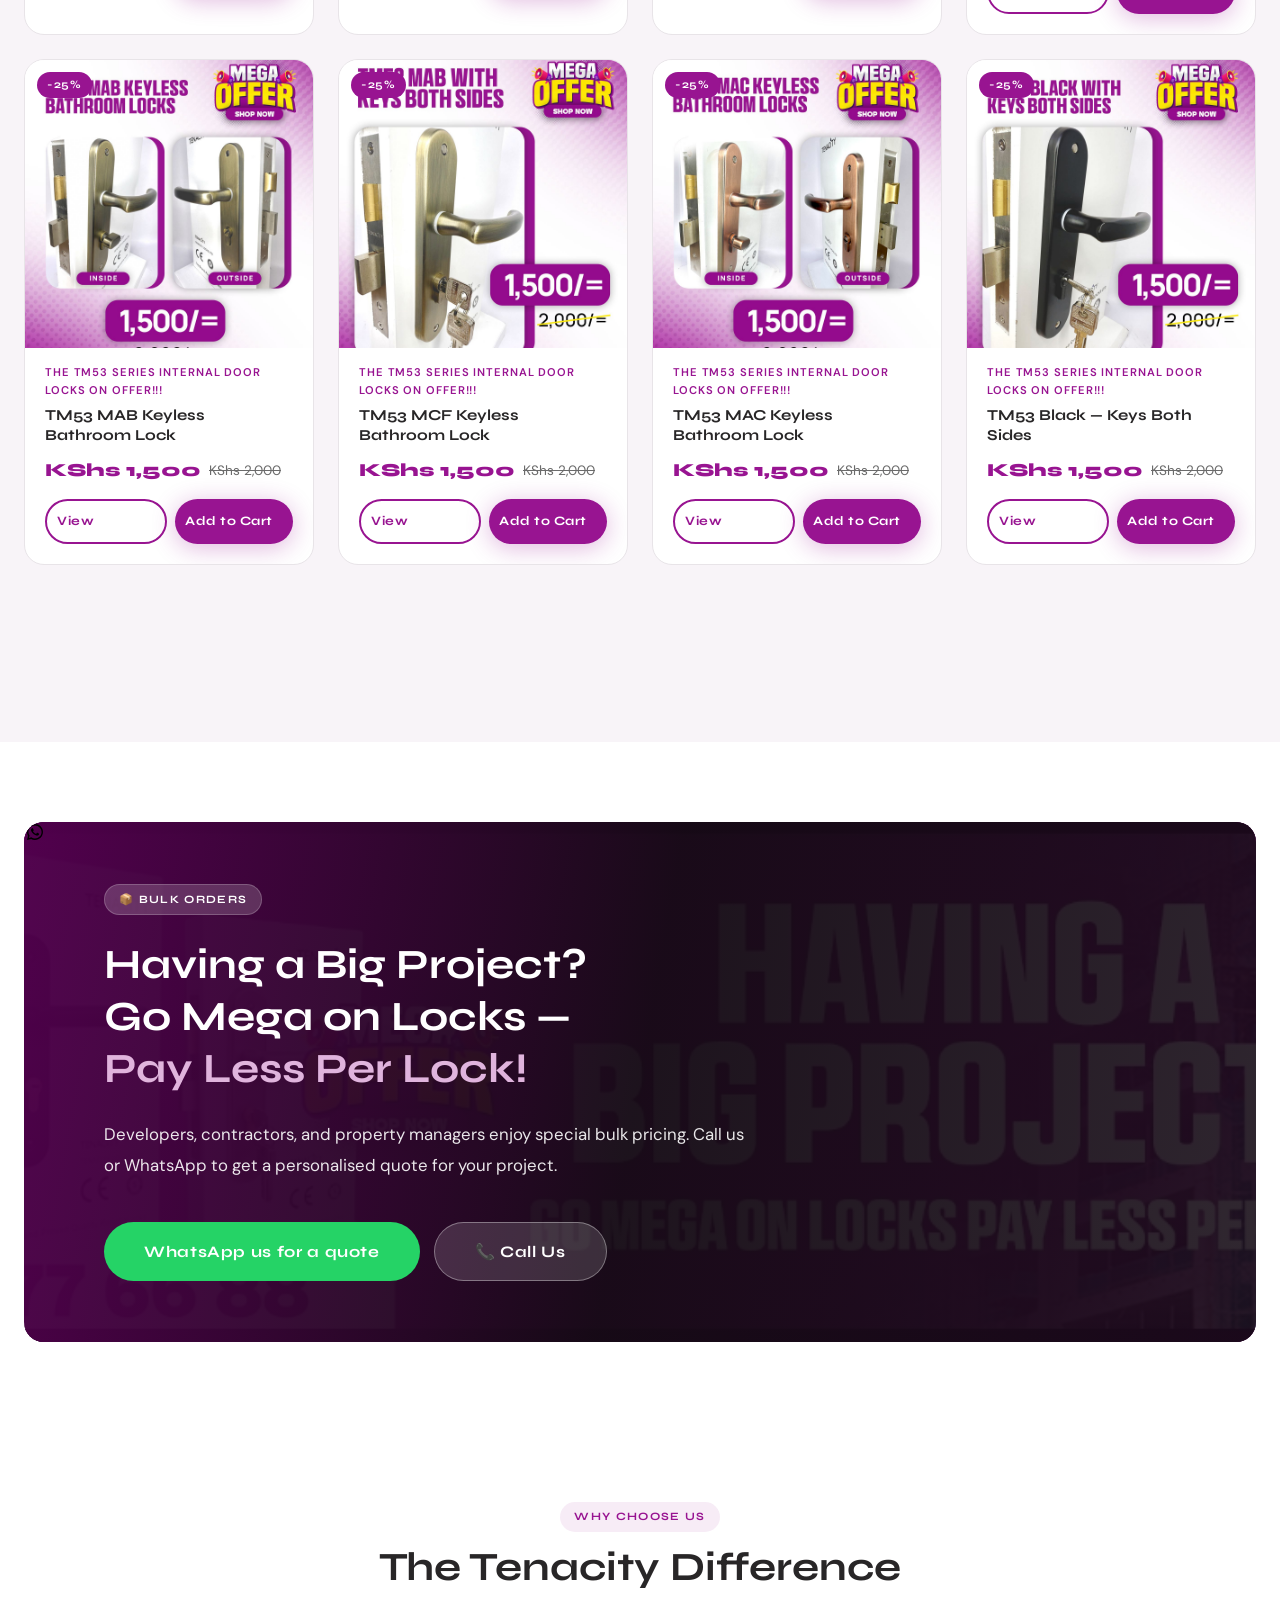
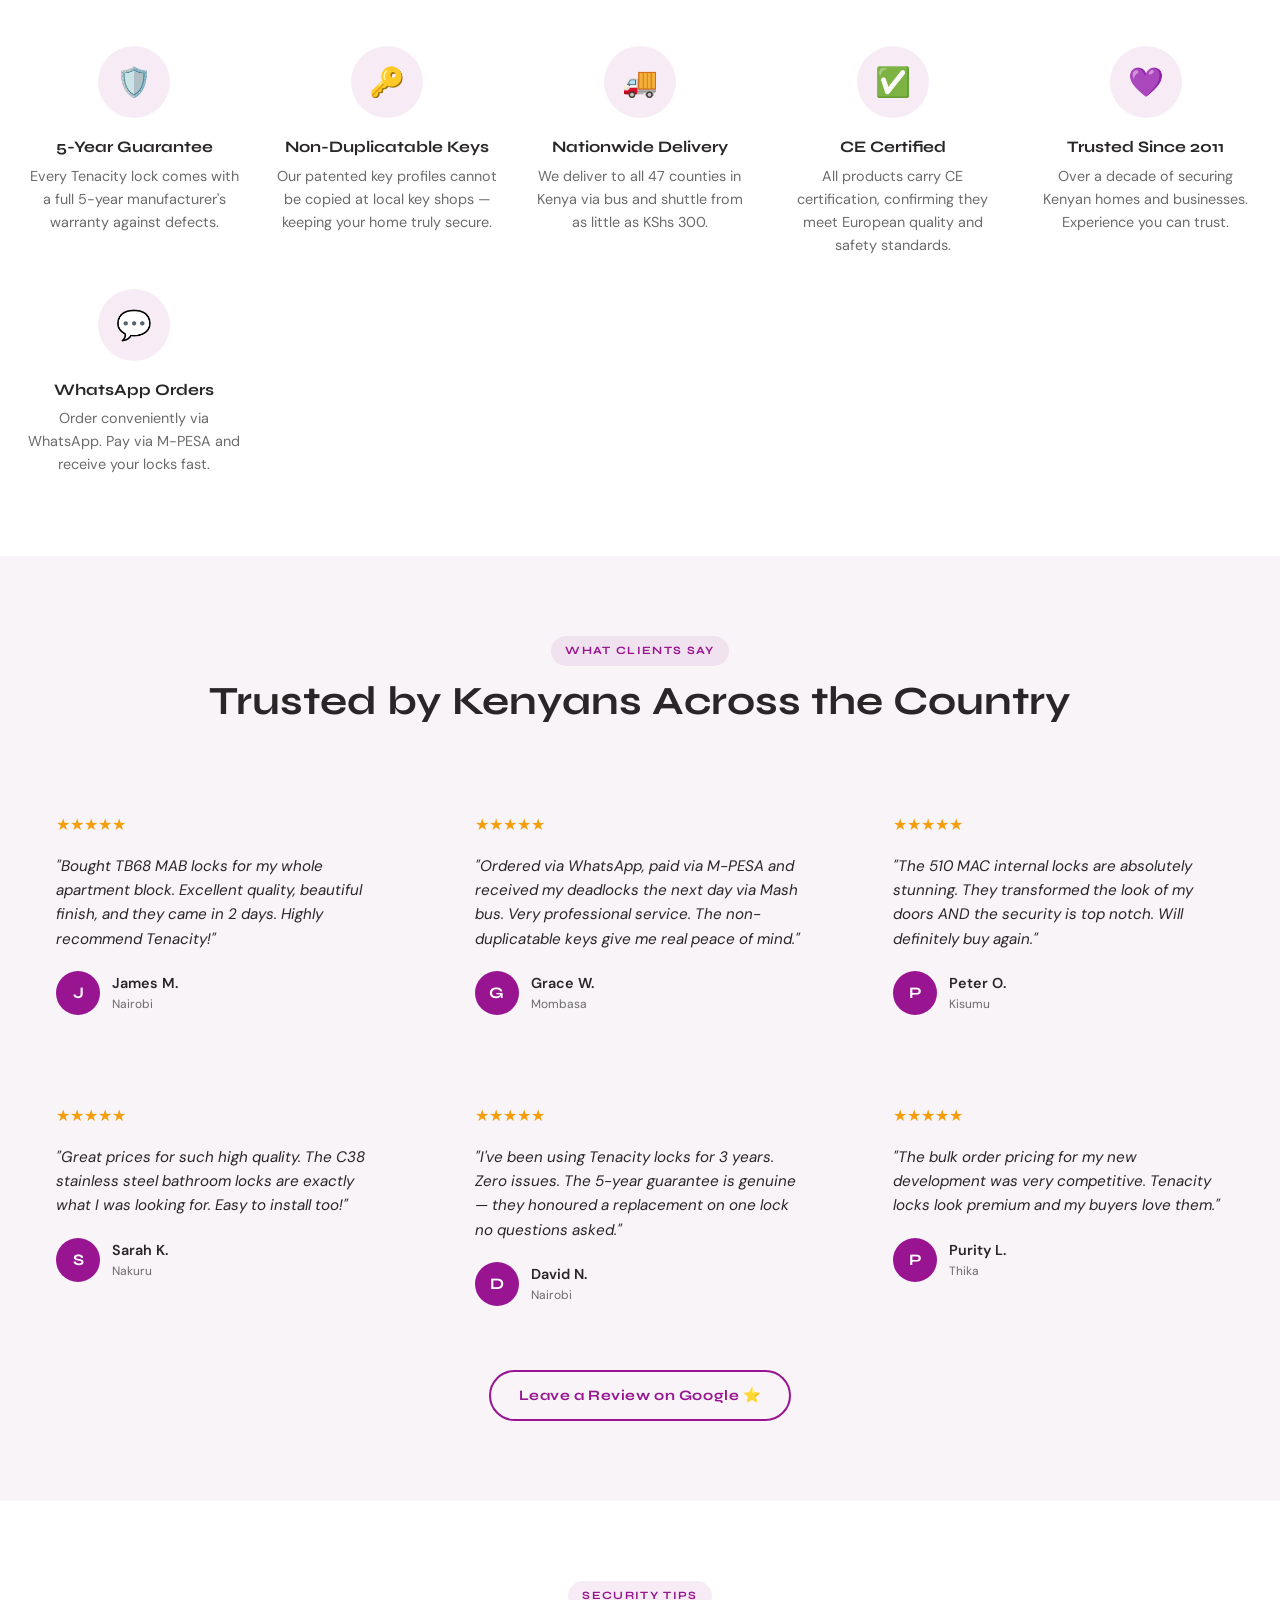
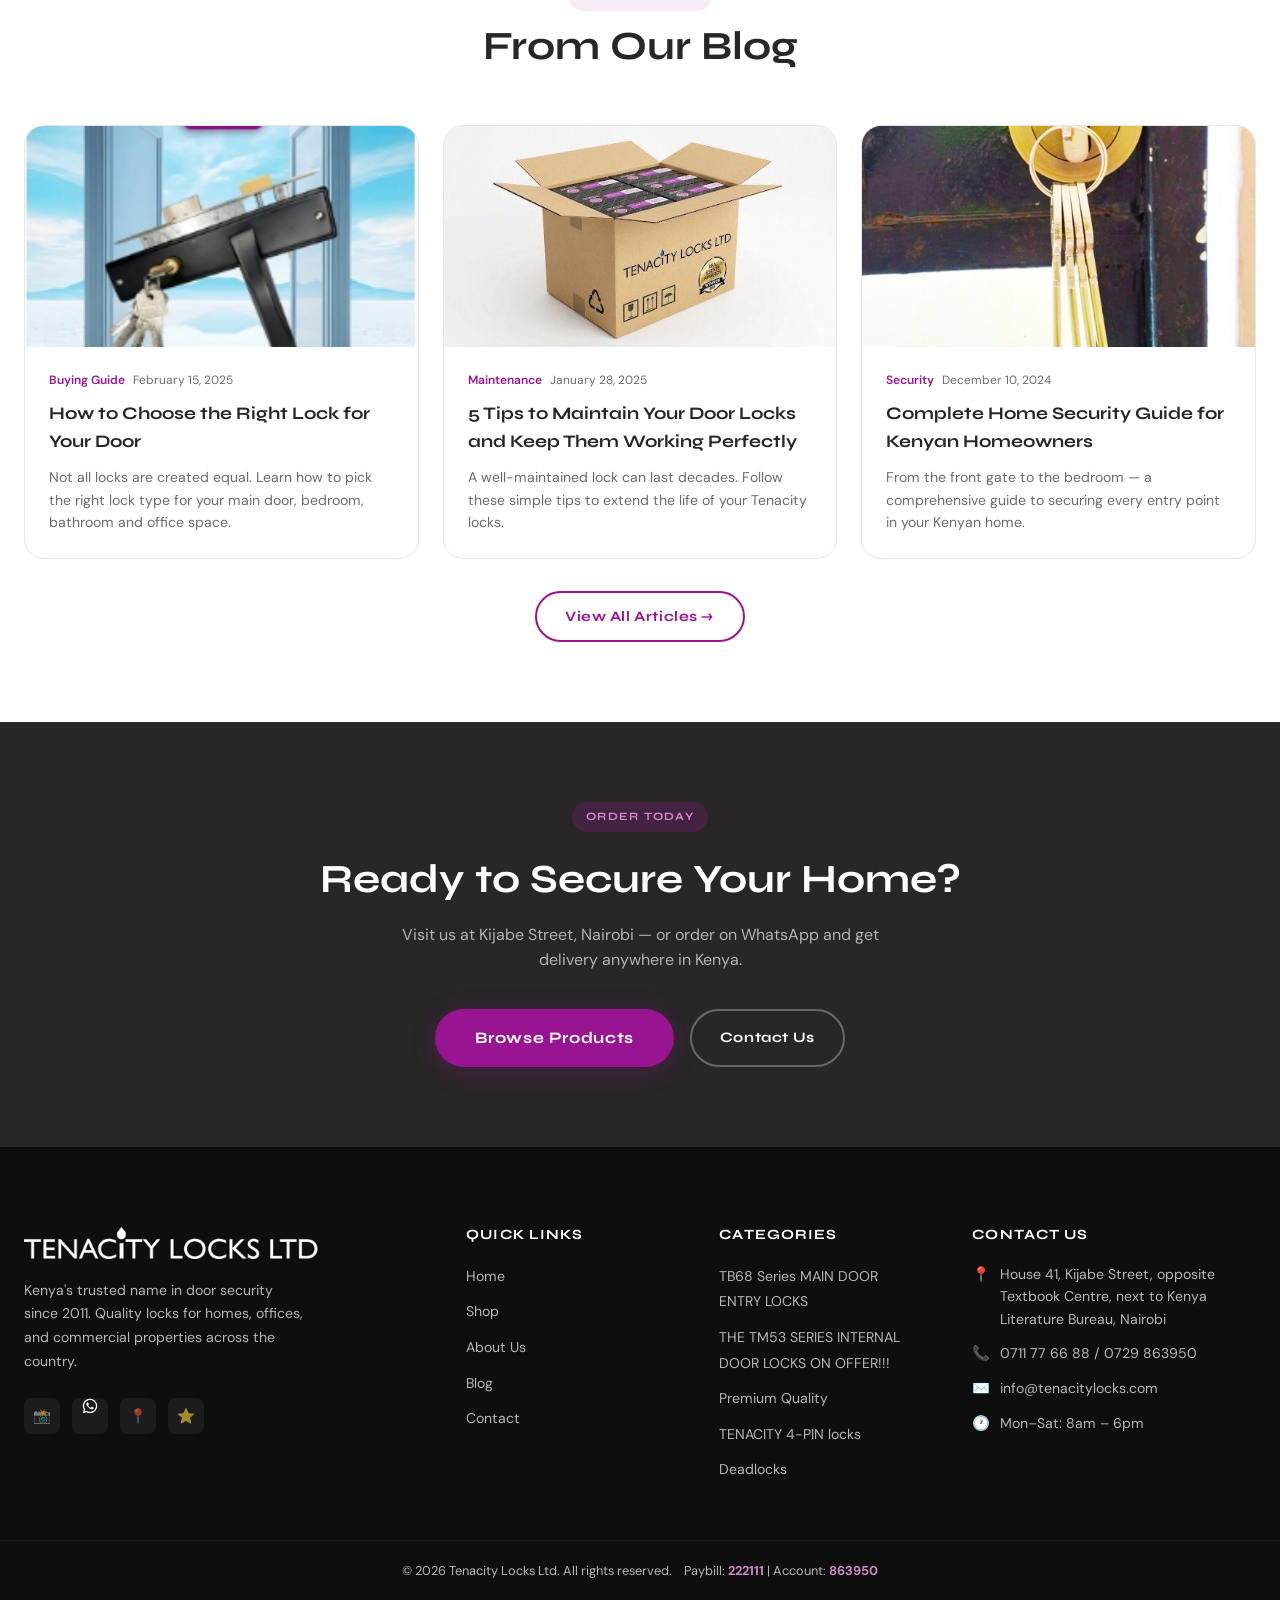
==== commit 576b3ef5: "Add files via upload" ====
--- a/index.html
+++ b/index.html
@@ -133,7 +133,7 @@
           <h2 id="cmsPromoTitle" style="color:#fff;margin-bottom:24px;font-size:clamp(1.7rem,3.5vw,2.6rem);line-height:1.25;">Having a Big Project?<br>Go Mega on Locks —<br><span style="color:#e0b4dd;">Pay Less Per Lock!</span></h2>
           <p id="cmsPromoText" style="color:rgba(255,255,255,0.90);margin-bottom:40px;font-size:1.05rem;line-height:1.85;">Developers, contractors, and property managers enjoy special bulk pricing. Call us or WhatsApp to get a personalised quote for your project.</p>
           <div style="display:flex;gap:14px;flex-wrap:wrap;">
-            <a href="https://wa.me/254711776688?text=Hello%2C%20I%20want%20a%20bulk%20order%20quote." class="btn btn-whatsapp btn-lg" target="_blank"><img src="assets/images/icons/whatsapp-white.svg" class="btn-icon" alt=""> WhatsApp a Quote</a>
+            <a href="https://wa.me/254711776688?text=Hello%2C%20I%20want%20a%20bulk%20order%20quote." class="btn btn-whatsapp btn-lg" target="_blank"><img src="assets/images/icons/whatsapp-white.svg" class="btn-icon" alt=""> WhatsApp us for a quote</a>
             <a href="tel:0711776688" class="btn btn-lg" style="background:rgba(255,255,255,0.15);color:#fff;border:1px solid rgba(255,255,255,0.35);">📞 Call Us</a>
           </div>
         </div>
